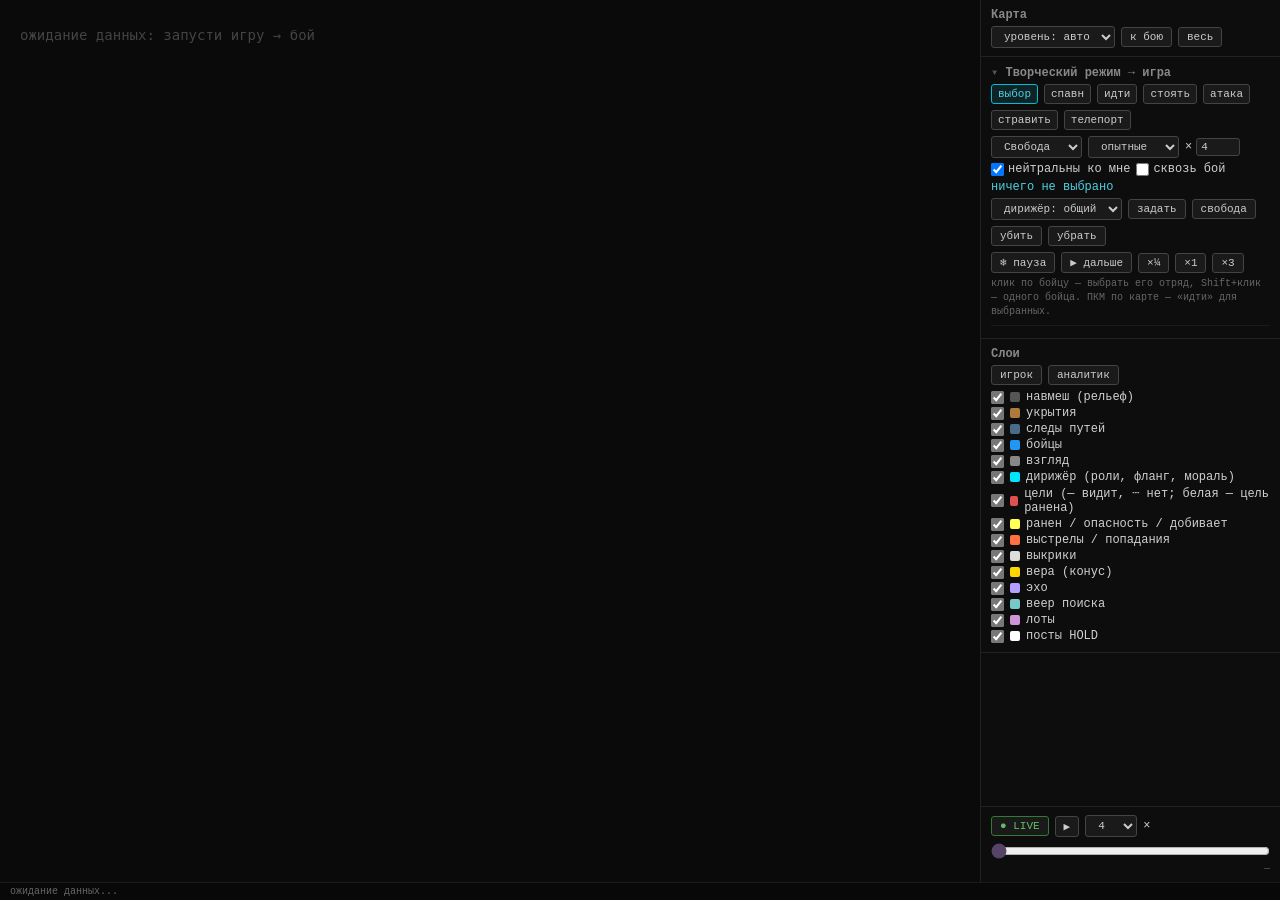
==== tools/twin/viewer.html @ fe2c517c "v0.19 WIP: director revived, creative mode, kill_wounded fix (untested in game) - varka_director v0." ====
<!DOCTYPE html>
<html lang="ru">
<head>
<meta charset="UTF-8">
<meta name="viewport" content="width=device-width, initial-scale=1">
<title>VARKA — вид сверху</title>
<style>
*{box-sizing:border-box;margin:0;padding:0}
body{background:#0a0a0a;color:#d0d0d0;font-family:'Courier New',monospace;font-size:12px;
     display:flex;flex-direction:column;height:100vh;overflow:hidden}
#top{display:flex;flex:1;overflow:hidden}
#canvas-wrap{flex:1;position:relative;background:#0a0a0a}
canvas{display:block;width:100%;height:100%;cursor:crosshair}
canvas.drag{cursor:grabbing}
#sidebar{width:300px;display:flex;flex-direction:column;border-left:1px solid #222;background:#0d0d0d}
.box{padding:8px 10px;border-bottom:1px solid #222}
.box b{color:#888;display:block;margin-bottom:4px}
.row{display:flex;gap:6px;align-items:center;flex-wrap:wrap}
#layers label{display:flex;align-items:center;gap:6px;padding:1px 0;cursor:pointer}
#layers input{accent-color:#777}
.sw{display:inline-block;width:10px;height:10px;border-radius:2px}
#eventlog{flex:1;overflow-y:auto;padding:6px 10px;font-size:11px}
.ev{padding:1px 0;border-bottom:1px solid #141414;white-space:nowrap;overflow:hidden;text-overflow:ellipsis}
button,select{padding:3px 8px;cursor:pointer;border:1px solid #444;border-radius:3px;
       background:#1a1a1a;color:#ccc;font-family:inherit;font-size:11px}
button:hover{background:#252525}
button.on{border-color:#2e7d32;color:#66BB6A}
#scrub{width:100%;accent-color:#546}
#scrub-label{color:#555;font-size:10px;text-align:right}
#statusbar{padding:3px 10px;font-size:10px;color:#666;border-top:1px solid #1a1a1a;
           background:#080808;white-space:nowrap;overflow:hidden;display:flex;gap:20px}
#hover{color:#8a8}
#sidebar{overflow-y:auto}
#eventlog{min-height:120px}
details>summary{cursor:pointer;color:#888;font-weight:bold;margin-bottom:4px;list-style:none}
details>summary::before{content:'▸ ';color:#555}
details[open]>summary::before{content:'▾ '}
#creative .tools button{min-width:0;padding:3px 6px}
#creative .tools button.on{border-color:#00bcd4;color:#4dd0e1;background:#0f2226}
#creative label{display:flex;align-items:center;gap:4px}
#creative input[type=number]{width:44px;background:#1a1a1a;color:#ccc;border:1px solid #444;border-radius:3px;
       font-family:inherit;font-size:11px;padding:2px 4px}
#sel-info{color:#4dd0e1;min-height:14px;margin:4px 0}
#hint{color:#666;font-size:10px;margin-top:4px;line-height:1.4}
#cmdlog{max-height:110px;overflow-y:auto;font-size:10px;margin-top:6px;border-top:1px solid #1a1a1a;padding-top:4px}
#cmdlog .ok{color:#66BB6A} #cmdlog .fail{color:#ef5350} #cmdlog .wait{color:#888}
</style>
</head>
<body>
<div id="top">
  <div id="canvas-wrap"><canvas id="cv"></canvas></div>
  <div id="sidebar">
    <div class="box">
      <b>Карта</b>
      <div class="row">
        <select id="level" onchange="pickLevel(this.value)"><option value="auto">уровень: авто</option></select>
        <button onclick="fitFight()">к бою</button>
        <button onclick="fitLevel()">весь</button>
      </div>
    </div>
    <div class="box" id="creative">
      <details open><summary>Творческий режим → игра</summary>
      <div class="row tools" id="tools">
        <button data-tool="select" class="on" title="клик по бойцу — выбрать отряд, Shift — одного бойца">выбор</button>
        <button data-tool="spawn"  title="клик по карте — заспавнить отряд">спавн</button>
        <button data-tool="move"   title="клик — выбранные идут туда и стоят (ПКМ — то же из любого инструмента)">идти</button>
        <button data-tool="hold"   title="клик — стоять в точке">стоять</button>
        <button data-tool="attack" title="клик по бойцу — назначить его врагом выбранным">атака</button>
        <button data-tool="hostile" title="клик по бойцу другого отряда — стравить два отряда">стравить</button>
        <button data-tool="tp"     title="клик — перенести себя (актёра) туда">телепорт</button>
      </div>
      <div class="row" style="margin-top:6px">
        <select id="sp-faction">
          <option value="freedom">Свобода</option><option value="duty">Долг</option>
          <option value="stalker">сталкеры</option><option value="bandit">бандиты</option>
          <option value="army">военные</option><option value="monolith">Монолит</option>
          <option value="csky">ЧН</option><option value="ecolog">экологи</option>
          <option value="greh">Грех</option><option value="isg">ИИГ</option>
        </select>
        <select id="sp-level"><option value="novice">новички</option><option value="advanced" selected>опытные</option><option value="veteran">ветераны</option></select>
        <label title="сколько бойцов">× <input type="number" id="sp-n" value="4" min="1" max="12"></label>
      </div>
      <div class="row" style="margin-top:4px">
        <label title="отряд нейтрален к тебе: смотришь, а не воюешь"><input type="checkbox" id="sp-ghost" checked> нейтральны ко мне</label>
        <label title="приказ перебивает бой и опасность; без галочки — бой важнее приказа"><input type="checkbox" id="ord-hard"> сквозь бой</label>
      </div>
      <div id="sel-info">ничего не выбрано</div>
      <div class="row">
        <select id="sel-preset" title="пресет дирижёра для выбранного отряда">
          <option value="default">дирижёр: общий</option><option value="shturm">ШТУРМ</option>
          <option value="greh">ГРЕХ</option><option value="off">выключен</option>
        </select>
        <button onclick="selCmd('preset')">задать</button>
        <button onclick="selCmd('free')" title="снять приказы — снова сами по себе">свобода</button>
        <button onclick="selCmd('kill')">убить</button>
        <button onclick="selCmd('remove')">убрать</button>
      </div>
      <div class="row" style="margin-top:6px">
        <button onclick="send('freeze',['1'])" title="заморозить мир (консоль: freeze_time on)">❄ пауза</button>
        <button onclick="send('freeze',['0'])">▶ дальше</button>
        <button onclick="send('time',['0.25'])">×¼</button>
        <button onclick="send('time',['1'])">×1</button>
        <button onclick="send('time',['3'])">×3</button>
      </div>
      <div id="hint"></div>
      <div id="cmdlog"></div>
      </details>
    </div>
    <div class="box" id="layers">
      <b>Слои</b>
      <div class="row" style="margin-bottom:4px">
        <button onclick="preset('player')">игрок</button>
        <button onclick="preset('analyst')">аналитик</button>
      </div>
    </div>
    <div id="eventlog"></div>
    <div class="box" style="border-top:1px solid #222;border-bottom:none">
      <div class="row" style="margin-bottom:6px">
        <button id="live-btn" class="on" onclick="goLive()">● LIVE</button>
        <button id="play-btn" onclick="togglePlay()">▶</button>
        <select id="speed"><option>1</option><option selected>4</option><option>16</option></select>×
      </div>
      <input type="range" id="scrub" min="0" max="0" value="0" step="100" oninput="onScrub(+this.value)">
      <div id="scrub-label">—</div>
    </div>
  </div>
</div>
<div id="statusbar"><span id="status">ожидание данных...</span><span id="hover"></span></div>

<script>
// ─────────────────────────────────────────────
// СЛОИ
// ─────────────────────────────────────────────
// [ключ, подпись, цвет образца, в наборе «игрок»]
const LAYERS = [
  ['relief', 'навмеш (рельеф)',    '#555',    true ],
  ['cover',  'укрытия',            '#b07a3a', false],
  ['trails', 'следы путей',        '#4a6a8a', false],
  ['npcs',   'бойцы',              '#2196F3', true ],
  ['gaze',   'взгляд',             '#888',    true ],
  ['director','дирижёр (роли, фланг, мораль)','#00e5ff', true ],
  ['targets','цели (— видит, ┄ нет; белая — цель ранена)','#e05050', false],
  ['status', 'ранен / опасность / добивает','#ff5', false],
  ['shots',  'выстрелы / попадания','#FF7043', true ],
  ['barks',  'выкрики',            '#ddd',    true ],
  ['belief', 'вера (конус)',       '#FFD700', false],
  ['echo',   'эхо',                '#b4a0ff', false],
  ['fan',    'веер поиска',        '#78c8c8', false],
  ['lots',   'лоты',               '#CE93D8', false],
  ['holds',  'посты HOLD',         '#fff',    false],
];
const on = {};
let layerSave = null;
try{ layerSave = JSON.parse(localStorage.getItem('varka_layers')); }catch(_){}
{
  const box = document.getElementById('layers');
  for(const [k,label,col,player] of LAYERS){
    on[k] = layerSave && k in layerSave ? layerSave[k] : true;
    const l = document.createElement('label');
    l.innerHTML = `<input type="checkbox" id="ly-${k}" ${on[k]?'checked':''}>`+
                  `<span class="sw" style="background:${col}"></span>${label}`;
    l.querySelector('input').onchange = e=>setLayer(k, e.target.checked);
    box.appendChild(l);
  }
}
function setLayer(k, v){
  on[k] = v;
  document.getElementById('ly-'+k).checked = v;
  try{ localStorage.setItem('varka_layers', JSON.stringify(on)); }catch(_){}
  if(k==='relief'||k==='cover') mapDirty = true;
  draw();
}
function preset(name){
  for(const [k,,,player] of LAYERS) setLayer(k, name==='analyst' ? true : player);
}

// ─────────────────────────────────────────────
// ДАННЫЕ БОЯ
// ─────────────────────────────────────────────
const allEvents = [];
let t0 = 0, tMax = 0;   // время первого и последнего события, мс
let playT = 0;          // время, которое показываем
let isLive = true, isPlaying = false;

const FACTIONS = {
  stalker:'#4CAF50', bandit:'#FF9800', military:'#8BC34A',
  monolith:'#9C27B0', freedom:'#2196F3', csky:'#00BCD4',
  dolg:'#F44336', duty:'#F44336', killer:'#EF5350', zombied:'#607D8B',
  actor:'#FF6B6B', ecolog:'#26A69A', greh:'#EF9A9A',
};
function fcolor(comm){ return FACTIONS[comm] || '#aaa'; }

function rankLetter(r){
  if(r<3500)  return 'N';
  if(r<6500)  return 'T';
  if(r<9000)  return 'E';
  if(r<12000) return 'P';
  if(r<14500) return 'V';
  if(r<17500) return 'X';
  if(r<27000) return 'M';
  return 'L';
}

// Состояние мира на момент playT. Строится проигрыванием событий по порядку;
// при движении вперёд докатываем, при перемотке назад — заново с нуля.
function freshState(){
  return { upto:0, npcs:{}, trails:{}, beliefs:{}, echos:{}, nodes:{}, lots:{}, holds:{},
           shots:[], barks:{}, evLog:[], plans:{}, roles:{}, moral:{}, flanks:{}, scouts:{} };
}
let S = freshState();

function applyEvent(s, ev){
  const t = ev.ev;

  if(t==='npc_pos'){
    s.npcs[ev.npc] = {px:ev.px,py:ev.py,pz:ev.pz,dx:ev.dx,dz:ev.dz,
                      rank:ev.rank,comm:ev.comm,active:ev.active,sq:ev.sq,_t:ev.t,
                      be:ev.be, bsee:ev.bsee, wnd:ev.wnd, dng:ev.dng, dtype:ev.dtype, kw:ev.kw};
    (s.trails[ev.npc] ||= []).push(ev.px, ev.pz);

  } else if(t==='belief_born'||t==='belief_notice'||t==='belief_update'){
    const b = s.beliefs[ev.sq] || {cone:20,reach:3,mass:1};
    b.px=ev.px; b.pz=ev.pz; b.bx=ev.bx; b.bz=ev.bz; b._t=ev.t;
    s.beliefs[ev.sq] = b;

  } else if(t==='belief_snap'){
    const b = s.beliefs[ev.sq] || {};
    b.px=ev.px; b.pz=ev.pz; b.bx=ev.bx; b.bz=ev.bz;
    b.cone=ev.cone; b.reach=ev.reach; b.mass=ev.mass; b._t=ev.t;
    s.beliefs[ev.sq] = b;

  } else if(t==='belief_fade'||t==='belief_kill'){
    delete s.beliefs[ev.sq];

  } else if(t==='echo_born'||t==='echo_snap'){
    s.echos[ev.sq] = {px:ev.px,pz:ev.pz,_t:ev.t};

  } else if(t==='echo_dead'){
    delete s.echos[ev.sq];

  } else if(t==='lot_claim'){
    s.lots[ev.npc] = {vid:ev.vid,cx:ev.cx,cz:ev.cz,_t:ev.t};

  } else if(t==='lot_release'){
    delete s.lots[ev.npc];

  } else if(t==='search_node'){
    s.nodes[ev.vid] = {px:ev.nx,pz:ev.nz,w:ev.w||0,checked:false,_t:ev.t};

  } else if(t==='node_checked'){
    if(s.nodes[ev.vid]) s.nodes[ev.vid].checked = true;

  } else if(t==='hold_enter'){
    s.holds[ev.npc] = {px:ev.hx,pz:ev.hz,mode:ev.mode,_t:ev.t};

  } else if(t==='hold_expire'||t==='search_end'){
    delete s.holds[ev.npc];

  } else if(t==='alert_hear'){
    s.shots.push({px:ev.px,pz:ev.pz,stype:ev.stype,_t:ev.t});

  } else if(t==='bark'){
    s.barks[ev.npc] = {theme:ev.theme,_t:ev.t};

  } else if(t==='dir_plan'){
    // roles = "id:роль,id:роль" — роли отряда целиком заменяют прошлые
    const old = s.plans[ev.sq];
    if(old) for(const id of Object.keys(old.roles)) delete s.roles[id];
    const roles = {};
    for(const pair of (ev.roles||'').split(',')){
      const [id, role] = pair.split(':');
      if(id && role){ roles[id] = role; s.roles[id] = role; }
    }
    s.plans[ev.sq] = {preset:ev.preset, mode:ev.mode, roles, _t:ev.t};
    for(const id of Object.keys(s.flanks)) if(!(id in roles) || roles[id]!=='flank') delete s.flanks[id];

  } else if(t==='dir_moral'){
    s.moral[ev.sq] = ev.moral;

  } else if(t==='flank_pick'){
    s.flanks[ev.npc] = {px:ev.fx, pz:ev.fz, w:ev.w, arrived:false};

  } else if(t==='flank_arrive'){
    if(s.flanks[ev.npc]) s.flanks[ev.npc].arrived = true;

  } else if(t==='scout_go'){
    s.scouts[ev.npc] = {px:ev.sx, pz:ev.sz, _t:ev.t};
  }

  if(t!=='npc_pos' && t!=='belief_snap' && t!=='echo_snap' && t!=='dir_moral'){
    s.evLog.push(ev);
    if(s.evLog.length > 80) s.evLog.shift();
  }
}

function stateAt(T){
  if(S.upto > 0 && allEvents[S.upto-1] && allEvents[S.upto-1].t > T) S = freshState();
  while(S.upto < allEvents.length && allEvents[S.upto].t <= T){
    applyEvent(S, allEvents[S.upto]);
    S.upto++;
  }
  return S;
}

// рамка боя — для кнопки «к бою» и угадывания уровня
function fightBounds(){
  let b = null;
  const add=(x,z)=>{ if(x===undefined) return;
    if(!b) b={x0:x,x1:x,z0:z,z1:z};
    b.x0=Math.min(b.x0,x); b.x1=Math.max(b.x1,x); b.z0=Math.min(b.z0,z); b.z1=Math.max(b.z1,z); };
  for(const e of allEvents){ add(e.px,e.pz); add(e.cx,e.cz); add(e.nx,e.nz); add(e.hx,e.hz); }
  return b;
}

// ─────────────────────────────────────────────
// УРОВЕНЬ: подложка из запечённого level.ai
// ─────────────────────────────────────────────
let levels = {};        // имя → meta
let levelChoice = 'auto';
let L = null;           // текущий уровень: {meta, info: ImageData, vid: ImageData}
let mapCv = null, mapDirty = true;

async function loadIndex(){
  try{
    const names = await (await fetch('levels/index.json')).json();
    const sel = document.getElementById('level');
    for(const n of names){
      levels[n] = await (await fetch(`levels/${n}.json`)).json();
      const o = document.createElement('option'); o.value=n; o.textContent=n; sel.appendChild(o);
    }
  }catch(e){ setStatus('нет levels/index.json — запеки уровень: bake_level.py'); }
}

// Уровень угадываем по самому бою: все vid меньше числа нод и все точки внутри рамки.
// trace пока не пишет имя уровня — когда начнёт, это станет не нужно.
function guessLevel(){
  let maxVid = -1;
  for(const e of allEvents) if(e.vid!==undefined && e.vid>maxVid) maxVid = e.vid;
  const b = fightBounds();
  for(const [n,m] of Object.entries(levels)){
    if(maxVid >= m.count) continue;
    if(b && (b.x0 < m.box[0]-5 || b.x1 > m.box[3]+5 || b.z0 < m.box[2]-5 || b.z1 > m.box[5]+5)) continue;
    return n;
  }
  return null;
}

async function pickLevel(choice){
  levelChoice = choice;
  const name = choice==='auto' ? guessLevel() : choice;
  if(L && L.meta.name===name) return;
  L = null; mapDirty = true;
  if(!name){ draw(); return; }
  const grab = async src=>{
    const img = new Image(); img.src = src; await img.decode();
    const c = document.createElement('canvas'); c.width=img.width; c.height=img.height;
    const x = c.getContext('2d'); x.drawImage(img,0,0);
    return x.getImageData(0,0,img.width,img.height);
  };
  const [info, vid] = await Promise.all([grab(`levels/${name}.png`), grab(`levels/${name}_vid.png`)]);
  L = {meta:levels[name], info, vid};
  if(!view) fitFight();
  draw();
}

// Красим подложку под включённые слои: серый = высота, тёплый оттенок = укрытие.
// В level.ai хранится открытость (15 = голо, 0 = закрыто), движок берёт min(высокое, низкое) —
// cover_evaluators.cpp. Укрытие = 1 − min/15.
function buildMap(){
  const {w,h} = L.meta, src = L.info.data;
  mapCv = mapCv || document.createElement('canvas');
  mapCv.width = w; mapCv.height = h;
  const mx = mapCv.getContext('2d');
  const out = mx.createImageData(w,h), d = out.data;
  for(let i=0;i<src.length;i+=4){
    if(!src[i+3] || (!on.relief && !on.cover)) continue;
    let g = on.relief ? 34 + src[i]*0.42 : 46;
    let r = g, b = g;
    if(on.cover){
      // типичная нода в поле открыта на 6–8 из 15; настоящее укрытие — 4 и ниже (~9% нод)
      const c = Math.max(0, (5.5 - Math.min(src[i+1], src[i+2])/17) / 5.5);
      r += 170*c; g += 60*c; b -= 30*c;
    }
    d[i]=r; d[i+1]=g; d[i+2]=b; d[i+3]=255;
  }
  mx.putImageData(out,0,0);
  mapDirty = false;
}

// ─────────────────────────────────────────────
// ВИД: мир (x, z) → экран. Север (+z) вверх, метры × масштаб.
// ─────────────────────────────────────────────
const cv  = document.getElementById('cv');
const ctx = cv.getContext('2d');
let view = null;  // {cx, cz, sc}: центр экрана в мире и пикселей на метр

function resize(){ cv.width = cv.offsetWidth; cv.height = cv.offsetHeight; draw(); }
window.addEventListener('resize', resize);

function w2s(x, z){ return {x: cv.width/2 + (x-view.cx)*view.sc, y: cv.height/2 - (z-view.cz)*view.sc}; }
function s2w(px, py){ return {x: view.cx + (px-cv.width/2)/view.sc, z: view.cz - (py-cv.height/2)/view.sc}; }

function fitBox(x0,x1,z0,z1){
  const pad = Math.max(x1-x0, z1-z0)*0.15 + 10;
  view = {cx:(x0+x1)/2, cz:(z0+z1)/2,
          sc: Math.min(cv.width/(x1-x0+2*pad), cv.height/(z1-z0+2*pad))};
  draw();
}
function fitFight(){
  const b = fightBounds();
  if(b) fitBox(b.x0,b.x1,b.z0,b.z1); else fitLevel();
}
function fitLevel(){
  if(L){ const m=L.meta.box; fitBox(m[0],m[3],m[2],m[5]); }
}

// Мышь: колесо — зум к курсору, перетаскивание — сдвиг, наведение — нода под курсором
let drag = null;
cv.addEventListener('wheel', e=>{
  if(!view) return;
  e.preventDefault();
  const before = s2w(e.offsetX, e.offsetY);
  view.sc *= Math.exp(-e.deltaY*0.0015);
  const after = s2w(e.offsetX, e.offsetY);
  view.cx += before.x-after.x; view.cz += before.z-after.z;
  draw();
}, {passive:false});
let downAt = null;   // где нажали: если отпустили почти там же — это клик, а не перетаскивание
cv.addEventListener('mousedown', e=>{
  if(e.button!==0) return;
  drag = {x:e.offsetX, y:e.offsetY}; downAt = {x:e.offsetX, y:e.offsetY}; cv.classList.add('drag');
});
window.addEventListener('mouseup', e=>{
  if(downAt && e.target===cv && Math.hypot(e.offsetX-downAt.x, e.offsetY-downAt.y) < 4) mapClick(e, false);
  drag = null; downAt = null; cv.classList.remove('drag');
});
cv.addEventListener('contextmenu', e=>{ e.preventDefault(); mapClick(e, true); });
cv.addEventListener('mousemove', e=>{
  if(drag && view){
    view.cx -= (e.offsetX-drag.x)/view.sc; view.cz += (e.offsetY-drag.y)/view.sc;
    drag = {x:e.offsetX, y:e.offsetY};
    draw();
  }
  showHover(e.offsetX, e.offsetY);
});

function nodeAt(x, z){
  if(!L) return null;
  const m = L.meta;
  const i = Math.round((x-m.box[0])/m.cell);
  const j = m.h-1 - Math.round((z-m.box[2])/m.cell);
  if(i<0||j<0||i>=m.w||j>=m.h) return null;
  const k = (j*m.w+i)*4, v = L.vid.data, f = L.info.data;
  const vid = (v[k]<<16 | v[k+1]<<8 | v[k+2]) - 1;
  if(vid < 0) return null;
  return {vid, y: m.box[1] + f[k]/255*(m.box[4]-m.box[1]),
          high: Math.round(f[k+1]/17), low: Math.round(f[k+2]/17)};
}

function showHover(px, py){
  const el = document.getElementById('hover');
  if(!view){ el.textContent=''; return; }
  const p = s2w(px, py), n = nodeAt(p.x, p.z);
  el.textContent = `x=${p.x.toFixed(1)} z=${p.z.toFixed(1)}  ` +
    (n ? `vid ${n.vid}  y=${n.y.toFixed(1)}  открыто: выс ${n.high}/15 низ ${n.low}/15 (0 = закрыто)` : 'нет ноды (стена / край)');
}

// ─────────────────────────────────────────────
// РИСОВАНИЕ
// ─────────────────────────────────────────────
function draw(){
  ctx.fillStyle = '#0a0a0a';
  ctx.fillRect(0,0,cv.width,cv.height);
  if(!view){
    ctx.fillStyle='#444'; ctx.font='14px monospace';
    ctx.fillText('ожидание данных: запусти игру → бой', 20, 40);
    return;
  }

  // подложка: клетка 0,7 м = пиксель картинки, растягиваем без сглаживания
  if(L && (on.relief || on.cover)){
    if(mapDirty) buildMap();
    const m = L.meta, tl = w2s(m.box[0]-m.cell/2, m.box[5]+m.cell/2);
    ctx.imageSmoothingEnabled = false;
    ctx.drawImage(mapCv, tl.x, tl.y, m.w*m.cell*view.sc, m.h*m.cell*view.sc);
  }

  const s = stateAt(playT);
  const sc = view.sc;
  const alive = npc => playT - npc._t <= 3000;  // нет npc_pos > 3 с — мёртв или ушёл из онлайна

  // ── следы путей ───────────────────────────────
  if(on.trails){
    ctx.lineWidth = 1;
    for(const [id,tr] of Object.entries(s.trails)){
      const npc = s.npcs[id];
      ctx.strokeStyle = fcolor(npc && npc.comm) + (npc && alive(npc) ? '88' : '33');
      ctx.beginPath();
      for(let i=0;i<tr.length;i+=2){
        const p = w2s(tr[i], tr[i+1]);
        i ? ctx.lineTo(p.x,p.y) : ctx.moveTo(p.x,p.y);
      }
      ctx.stroke();
    }
  }

  // ── веер поиска ───────────────────────────────
  if(on.fan){
    for(const n of Object.values(s.nodes)){
      const p = w2s(n.px, n.pz);
      ctx.beginPath(); ctx.arc(p.x, p.y, 3, 0, Math.PI*2);
      if(n.checked) ctx.fillStyle='#333';
      else{
        const w = Math.max(0,Math.min(1,n.w));
        ctx.fillStyle=`rgb(${40+215*w|0},${120+80*w|0},${200-200*w|0})`;
      }
      ctx.fill();
    }
  }

  // ── эхо ───────────────────────────────────────
  if(on.echo){
    for(const [sq,e] of Object.entries(s.echos)){
      const p = w2s(e.px, e.pz);
      ctx.beginPath(); ctx.arc(p.x, p.y, 18, 0, Math.PI*2);
      ctx.strokeStyle='rgba(180,160,255,0.35)'; ctx.lineWidth=2; ctx.stroke();
      ctx.fillStyle='rgba(180,160,255,0.6)'; ctx.font='9px monospace';
      ctx.fillText('эхо sq'+sq, p.x+12, p.y-10);
    }
  }

  // ── вера: конус «куда враг делся» ─────────────
  if(on.belief){
    for(const [sq,b] of Object.entries(s.beliefs)){
      const p = w2s(b.px, b.pz);
      const mass = Math.max(0, Math.min(1, b.mass||0));
      const half = ((b.cone||45)/2) * Math.PI/180;
      const ang  = Math.atan2(-(b.bz||0), b.bx||1);   // минус: на экране z вверх
      ctx.beginPath(); ctx.moveTo(p.x, p.y);
      ctx.arc(p.x, p.y, Math.max(6,(b.reach||10)*sc), ang-half, ang+half);
      ctx.closePath();
      ctx.fillStyle   = `rgba(255,200,0,${0.08+mass*0.35})`; ctx.fill();
      ctx.strokeStyle = `rgba(255,200,0,${0.25+mass*0.6})`; ctx.lineWidth=1; ctx.stroke();
      ctx.beginPath(); ctx.arc(p.x, p.y, 5, 0, Math.PI*2); ctx.fillStyle='#FFD700'; ctx.fill();
      ctx.fillStyle='rgba(255,200,0,0.9)'; ctx.font='bold 10px monospace';
      ctx.fillText(`sq${sq} m=${mass.toFixed(2)} ${(b.cone||0).toFixed(0)}°`, p.x+8, p.y-6);
    }
  }

  // ── выстрелы и попадания: вспышка 2 с ─────────
  if(on.shots){
    for(const sh of s.shots){
      const age = playT - sh._t;
      if(age < 0 || age > 2000 || sh.px===undefined) continue;
      const p = w2s(sh.px, sh.pz), k = 1 - age/2000;
      ctx.beginPath(); ctx.arc(p.x, p.y, 4 + 14*(1-k), 0, Math.PI*2);
      ctx.strokeStyle=`rgba(255,112,67,${k})`; ctx.lineWidth=2; ctx.stroke();
    }
  }

  // ── лоты: кто какую ноду занял ────────────────
  if(on.lots){
    ctx.setLineDash([3,4]);
    for(const [id,lot] of Object.entries(s.lots)){
      const npc = s.npcs[id];
      if(!npc || !alive(npc)) continue;
      const a = w2s(npc.px, npc.pz), c = w2s(lot.cx, lot.cz), col = fcolor(npc.comm);
      ctx.beginPath(); ctx.moveTo(a.x,a.y); ctx.lineTo(c.x,c.y);
      ctx.strokeStyle=col+'aa'; ctx.lineWidth=1; ctx.stroke();
      ctx.fillStyle=col; ctx.beginPath();
      ctx.moveTo(c.x,c.y-4); ctx.lineTo(c.x+4,c.y); ctx.lineTo(c.x,c.y+4); ctx.lineTo(c.x-4,c.y);
      ctx.closePath(); ctx.fill();
    }
    ctx.setLineDash([]);
  }

  // ── посты HOLD ────────────────────────────────
  if(on.holds){
    for(const h of Object.values(s.holds)){
      const p = w2s(h.px, h.pz);
      ctx.strokeStyle='#fff'; ctx.lineWidth=1.5; ctx.strokeRect(p.x-5, p.y-5, 10, 10);
      ctx.fillStyle='#ccc'; ctx.font='9px monospace'; ctx.fillText('HOLD '+(h.mode||''), p.x+7, p.y+3);
    }
  }

  // ── цели: линия к best_enemy. Сплошная — видит сейчас, пунктир — цель по памяти ──
  if(on.targets){
    for(const npc of Object.values(s.npcs)){
      if(!alive(npc) || npc.be===undefined || npc.be<0) continue;
      const t = s.npcs[npc.be];
      if(!t || !alive(t)) continue;   // актёр и не трассируемые цели не рисуются
      const a = w2s(npc.px,npc.pz), b = w2s(t.px,t.pz);
      ctx.setLineDash(npc.bsee ? [] : [4,4]);
      ctx.strokeStyle = t.wnd ? 'rgba(255,255,255,0.9)' : fcolor(npc.comm)+'aa';  // цель-раненый — белым (Долг и так красный)
      ctx.lineWidth = 1.5;
      ctx.beginPath(); ctx.moveTo(a.x,a.y); ctx.lineTo(b.x,b.y); ctx.stroke();
      const ang = Math.atan2(b.y-a.y, b.x-a.x);   // стрелка у цели
      ctx.setLineDash([]); ctx.beginPath();
      ctx.moveTo(b.x-Math.cos(ang)*8, b.y-Math.sin(ang)*8);
      ctx.lineTo(b.x-Math.cos(ang-0.4)*16, b.y-Math.sin(ang-0.4)*16);
      ctx.moveTo(b.x-Math.cos(ang)*8, b.y-Math.sin(ang)*8);
      ctx.lineTo(b.x-Math.cos(ang+0.4)*16, b.y-Math.sin(ang+0.4)*16);
      ctx.stroke();
    }
    ctx.setLineDash([]);
  }

  // ── дирижёр: точка фланга, путь скаута, подпись отряда ──
  if(on.director){
    for(const [id,f] of Object.entries(s.flanks)){
      const npc = s.npcs[id]; if(!npc || !alive(npc)) continue;
      const a = w2s(npc.px,npc.pz), c = w2s(f.px,f.pz);
      ctx.setLineDash([6,4]); ctx.strokeStyle='#00e5ff'; ctx.lineWidth=1.5;
      ctx.beginPath(); ctx.moveTo(a.x,a.y); ctx.lineTo(c.x,c.y); ctx.stroke(); ctx.setLineDash([]);
      ctx.beginPath(); ctx.moveTo(c.x,c.y-7); ctx.lineTo(c.x+7,c.y); ctx.lineTo(c.x,c.y+7); ctx.lineTo(c.x-7,c.y); ctx.closePath();
      ctx.strokeStyle='#00e5ff'; ctx.lineWidth=2; ctx.stroke();
      if(f.arrived){ ctx.fillStyle='#00e5ff'; ctx.fill(); }
    }
    for(const [id,sc] of Object.entries(s.scouts)){
      const npc = s.npcs[id]; if(!npc || !alive(npc) || s.roles[id]!=='scout') continue;
      const a = w2s(npc.px,npc.pz), c = w2s(sc.px,sc.pz);
      ctx.setLineDash([2,4]); ctx.strokeStyle='#b4a0ff'; ctx.lineWidth=1.5;
      ctx.beginPath(); ctx.moveTo(a.x,a.y); ctx.lineTo(c.x,c.y); ctx.stroke(); ctx.setLineDash([]);
    }
    // подпись отряда над его центром: пресет · режим · мораль
    const groups = {};
    for(const [id,npc] of Object.entries(s.npcs)){
      if(!alive(npc) || !s.plans[npc.sq]) continue;
      const g = groups[npc.sq] ||= {x:0, z:0, n:0, zmax:-1e9};
      g.x += npc.px; g.z += npc.pz; g.n++; g.zmax = Math.max(g.zmax, npc.pz);
    }
    for(const [sq,g] of Object.entries(groups)){
      const pl = s.plans[sq], m = s.moral[sq];
      const p = w2s(g.x/g.n, g.zmax);
      const txt = `${pl.preset} · ${pl.mode}` + (m!=null ? ` · мораль ${m.toFixed(2)}` : '');
      ctx.font='bold 11px monospace';
      const w = ctx.measureText(txt).width;
      ctx.fillStyle='rgba(0,0,0,0.65)'; ctx.fillRect(p.x-w/2-4, p.y-34, w+8, 15);
      ctx.fillStyle='#00e5ff'; ctx.fillText(txt, p.x-w/2, p.y-23);
    }
  }

  drawCreative(s, alive);

  // ── бойцы и взгляд ────────────────────────────
  for(const [id,npc] of Object.entries(s.npcs)){
    if(!alive(npc)) continue;
    const p = w2s(npc.px, npc.pz), col = fcolor(npc.comm), r = npc.active ? 7 : 5;
    if(on.gaze){
      const ang = Math.atan2(-(npc.dz||0), npc.dx||1);
      ctx.beginPath(); ctx.moveTo(p.x, p.y);
      ctx.lineTo(p.x+Math.cos(ang)*16, p.y+Math.sin(ang)*16);
      ctx.strokeStyle=col; ctx.lineWidth=2; ctx.stroke();
    }
    if(on.npcs){
      ctx.beginPath(); ctx.arc(p.x, p.y, r, 0, Math.PI*2);
      ctx.fillStyle=col; ctx.fill();
      ctx.strokeStyle = npc.active ? '#fff' : '#222'; ctx.lineWidth = npc.active ? 2 : 1; ctx.stroke();
      ctx.fillStyle='#bbb'; ctx.font='10px monospace';
      ctx.fillText(`${id}(${rankLetter(npc.rank||0)})`, p.x+r+2, p.y-r);
    }
    if(on.status){
      if(npc.wnd){   // ранен: белый крест на бойце
        ctx.strokeStyle='#fff'; ctx.lineWidth=2.5; ctx.beginPath();
        ctx.moveTo(p.x-r-3,p.y-r-3); ctx.lineTo(p.x+r+3,p.y+r+3);
        ctx.moveTo(p.x+r+3,p.y-r-3); ctx.lineTo(p.x-r-3,p.y+r+3); ctx.stroke();
      }
      const tags = [];
      if(npc.dng) tags.push('! '+(npc.dtype||'danger'));
      if(npc.kw)  tags.push('добивает');
      if(tags.length){
        ctx.fillStyle = npc.kw ? '#ff8a80' : '#ffee58'; ctx.font='bold 10px monospace';
        ctx.fillText(tags.join(' · '), p.x+r+2, p.y-r-11);
      }
    }
    const role = s.roles[id];
    if(on.director && role && role!=='hold'){   // hold — норма, подписываем только особые роли
      ctx.fillStyle = role==='flank' ? '#00e5ff' : '#b4a0ff'; ctx.font='bold 10px monospace';
      ctx.fillText(role==='flank' ? 'ФЛАНГ' : role==='scout' ? 'РАЗВЕДКА' : role.toUpperCase(), p.x-r-2, p.y+r+22);
    }
    const bk = s.barks[id];
    if(on.barks && bk && playT-bk._t < 2500){
      ctx.fillStyle='#fff'; ctx.font='bold 11px monospace';
      ctx.fillText('«'+bk.theme+'»', p.x+r+2, p.y+r+11);
    }
  }
}

// ─────────────────────────────────────────────
// ЖУРНАЛ СОБЫТИЙ
// ─────────────────────────────────────────────
const EV_COLORS = {
  belief_born:'#FFD700', belief_notice:'#FFEB3B', belief_update:'#FFC107',
  belief_fade:'#666',    belief_kill:'#FF7043',
  echo_born:'#CE93D8',   echo_dead:'#444',
  search_start:'#4CAF50',search_node:'#81C784',  node_checked:'#388E3C',
  hold_enter:'#66BB6A',  hold_expire:'#4CAF50',  search_end:'#4CAF50',
  freeze_enter:'#90CAF9',freeze_exit:'#42A5F5',
  lot_claim:'#CE93D8',   lot_release:'#7B1FA2',
  alert_hear:'#FF7043',  alert_corpse:'#FF5722',
  watch_lost:'#F44336',  trace_start:'#555',  bark:'#ddd',  kw_fire:'#ff5252',
  cmd_ok:'#66BB6A', cmd_fail:'#ef5350', spawned:'#4dd0e1', order_start:'#4dd0e1', order_arrive:'#26c6da', order_end:'#557',
  dir_plan:'#00e5ff',    flank_pick:'#00e5ff',  flank_arrive:'#00bcd4', flank_none:'#557',  scout_go:'#b4a0ff',
};

function fmtEv(e){
  const col  = EV_COLORS[e.ev] || '#666';
  const ts   = e.t!=null ? (e.t/1000).toFixed(1)+'s' : '';
  const nstr = e.npc ? `<span style="color:#555">n${e.npc}</span> ` : '';
  const sqstr= e.sq  ? `<span style="color:#445">sq${e.sq}</span> ` : '';
  let d='';
  if(e.ev==='search_node'||e.ev==='hold_enter') d=` vid=${e.vid} w=${(e.w||0).toFixed(2)}${e.mode?' '+e.mode:''}`;
  else if(e.ev==='node_checked'||e.ev==='lot_claim') d=` vid=${e.vid}`;
  else if(e.ev==='belief_kill')  d=` reason=${e.reason||'?'}`;
  else if(e.ev==='alert_hear')   d=` ${e.stype||''} who=${e.who||0}`;
  else if(e.ev==='alert_corpse') d=` corpse=${e.cid}`;
  else if(e.ev==='watch_lost')   d=` bel=${e.bel} echo=${e.echo}`;
  else if(e.ev==='search_start') d=` rank=${rankLetter(e.rank||0)}`;
  else if(e.ev==='bark')         d=` «${e.theme}»`;
  else if(e.ev==='kw_fire')      d=` → n${e.victim} с ${(e.d||0).toFixed(1)} м`;
  else if(e.ev==='dir_plan')     d=` ${e.preset}/${e.mode} ${e.roles||''}`;
  else if(e.ev==='cmd_ok'||e.ev==='cmd_fail') d=` #${e.seq} ${e.cmd} ${e.info||''}`;
  else if(e.ev==='spawned')      d=` sq${e.sq} ${e.section} ×${e.n}`;
  else if(e.ev==='flank_pick')   d=` vid=${e.vid} sep=${(e.w||0).toFixed(2)}`;
  return `<div class="ev"><span style="color:#333">${ts} </span>${nstr}${sqstr}`+
         `<span style="color:${col}">${e.ev}</span><span style="color:#555">${d}</span></div>`;
}

// ─────────────────────────────────────────────
// ВРЕМЯ: live, повтор, перемотка
// ─────────────────────────────────────────────
function setStatus(t){ document.getElementById('status').textContent = t; }

function refresh(){
  const scrub = document.getElementById('scrub');
  scrub.min = t0; scrub.max = tMax; scrub.value = playT;
  document.getElementById('scrub-label').textContent =
    `${(playT/1000).toFixed(1)} / ${(tMax/1000).toFixed(1)} с`;
  draw();
  const el = document.getElementById('eventlog');
  el.innerHTML = S.evLog.map(fmtEv).join('');
  el.scrollTop = el.scrollHeight;
  const alive = Object.values(S.npcs).filter(n=>playT-n._t<=3000).length;
  setStatus(`${L ? L.meta.name : 'уровень ?'} | событий ${S.upto}/${allEvents.length} | ` +
            `бойцов ${alive} | вер ${Object.keys(S.beliefs).length}`);
}

function setButtons(){
  document.getElementById('live-btn').className = isLive ? 'on' : '';
  document.getElementById('play-btn').textContent = isPlaying ? '❚❚' : '▶';
}
function goLive(){ isLive = true; isPlaying = false; playT = tMax; setButtons(); refresh(); }
function onScrub(v){ isLive = false; playT = v; setButtons(); refresh(); }
function togglePlay(){
  isLive = false;
  if(!isPlaying && playT >= tMax) playT = t0;  // с конца — повтор с начала
  isPlaying = !isPlaying; setButtons();
}

let lastFrame = performance.now();
function tick(now){
  const dt = now - lastFrame; lastFrame = now;
  if(isPlaying){
    playT = Math.min(tMax, playT + dt * +document.getElementById('speed').value);
    if(playT >= tMax){ isPlaying = false; setButtons(); }
    refresh();
  }
  requestAnimationFrame(tick);
}

// ─────────────────────────────────────────────
// МОСТ: опрос trace из игры
// ─────────────────────────────────────────────
let lastLen = 0;

async function poll(){
  try{
    const r = await fetch('/log?t='+Date.now());
    if(r.ok && r.status!==204){
      const text = await r.text();
      if(text.length !== lastLen){
        const restarted = text.length < lastLen;  // файл перезаписан — новая игра
        lastLen = text.length;
        allEvents.length = 0;
        for(const line of text.split('\n')){
          const l = line.trim(); if(!l) continue;
          try{ const e = JSON.parse(l); if(e.t!=null) allEvents.push(e); }catch(_){}
        }
        t0 = allEvents.length ? allEvents[0].t : 0;
        tMax = allEvents.length ? allEvents[allEvents.length-1].t : 0;
        S = freshState();
        if(restarted || !L) await pickLevel(levelChoice);
        if(!view) fitFight();
        if(isLive) playT = tMax;
        refresh();
        autoSelectSpawned(); updateSelInfo(); if(sent.length) renderCmdLog();
      }
    }
  }catch(e){ setStatus('ошибка: '+e.message+' — сервер запущен?'); }
  setTimeout(poll, 500);
}

// ─────────────────────────────────────────────
// ТВОРЧЕСКИЙ РЕЖИМ: команды в игру (server.py → varka_cmd.txt → varka_cmd.script)
// ─────────────────────────────────────────────
let tool = 'select';
let sel = null;              // {kind:'sq'|'npc', id}
const sent = [];             // [{seq, cmd, args, at}] — наши команды, ответ ищем в trace
const marks = {};            // цель → {x, z, kind, hard}: куда приказали (рисуем флажок)
let lastOkSeen = 0;          // сколько cmd_ok/cmd_fail уже обработали (для автовыбора после спавна)

const HINTS = {
  select:  'клик по бойцу — выбрать его отряд, Shift+клик — одного бойца. ПКМ по карте — «идти» для выбранных.',
  spawn:   'клик по карте — отряд появится там и будет стоять (на бой реагирует как обычно).',
  move:    'клик — выбранные идут туда и встают. «Сквозь бой» — не отвлекаются на врага по дороге.',
  hold:    'клик — встать в точке и держать её.',
  attack:  'клик по бойцу — выбранные получают его во враги.',
  hostile: 'клик по бойцу другого отряда — два отряда становятся врагами друг другу.',
  tp:      'клик — перенести тебя (актёра) в точку. Удобно подойти посмотреть.',
};
function setTool(t){
  tool = t;
  for(const b of document.querySelectorAll('#tools button')) b.classList.toggle('on', b.dataset.tool===t);
  document.getElementById('hint').textContent = HINTS[t] || '';
}
for(const b of document.querySelectorAll('#tools button')) b.onclick = ()=>setTool(b.dataset.tool);
setTool('select');

async function send(cmd, args){
  try{
    const r = await fetch('/cmd', {method:'POST', body: JSON.stringify({cmd, args})});
    const j = await r.json();
    if(j.seq){ sent.push({seq:j.seq, cmd, args, at:Date.now()}); renderCmdLog(); }
    else setStatus('сервер не принял команду: '+(j.error||r.status));
    return j.seq;
  }catch(e){ setStatus('нет связи с сервером: '+e.message); }
}

function selTarget(){ return sel ? `${sel.kind}:${sel.id}` : null; }
function selCmd(cmd){
  const t = selTarget();
  if(!t){ setStatus('сначала выбери отряд или бойца'); return; }
  if(cmd==='preset'){
    if(sel.kind!=='sq'){ setStatus('пресет задаётся отряду, не бойцу'); return; }
    send('preset', [t, document.getElementById('sel-preset').value]);
  } else {
    send(cmd, [t]);
    if(cmd==='free') delete marks[t];
    if(cmd==='remove'||cmd==='kill'){ delete marks[t]; sel = null; updateSelInfo(); }
  }
}

// ответ игры: последний cmd_ok/cmd_fail с этим seq (после отправки)
function replyFor(c){
  for(let i=allEvents.length-1;i>=0;i--){
    const e = allEvents[i];
    if((e.ev==='cmd_ok'||e.ev==='cmd_fail') && e.seq===c.seq) return e;
  }
  return null;
}
function renderCmdLog(){
  const el = document.getElementById('cmdlog');
  el.innerHTML = sent.slice(-12).reverse().map(c=>{
    const r = replyFor(c);
    const cls = !r ? 'wait' : r.ev==='cmd_ok' ? 'ok' : 'fail';
    const st  = !r ? ((Date.now()-c.at > 5000) ? 'нет ответа — игра запущена? varka_cmd загружен?' : 'ждём игру…') : (r.info||'');
    return `<div class="${cls}">#${c.seq} ${c.cmd} ${c.args.join(' ')} — ${st}</div>`;
  }).join('');
}

// после спавна сразу выбираем новый отряд — можно тут же отдавать приказы
function autoSelectSpawned(){
  const replies = allEvents.filter(e=>e.ev==='cmd_ok' && e.cmd==='spawn');
  if(replies.length <= lastOkSeen){ lastOkSeen = replies.length; return; }
  const last = replies[replies.length-1];
  lastOkSeen = replies.length;
  const m = /^sq:(\d+)$/.exec(last.info||'');
  if(m && sent.some(c=>c.seq===last.seq)){ sel = {kind:'sq', id:+m[1]}; updateSelInfo(); }
}

function npcAtScreen(px, py){
  let best = null, bd = 14;
  for(const [id,npc] of Object.entries(S.npcs)){
    if(playT - npc._t > 3000) continue;
    const p = w2s(npc.px, npc.pz), d = Math.hypot(p.x-px, p.y-py);
    if(d < bd){ bd = d; best = {id:+id, npc}; }
  }
  return best;
}

function updateSelInfo(){
  const el = document.getElementById('sel-info');
  if(!sel){ el.textContent = 'ничего не выбрано'; return; }
  const members = Object.entries(S.npcs).filter(([id,n])=> playT-n._t<=3000 && (sel.kind==='sq' ? n.sq===sel.id : +id===sel.id));
  const comm = members[0] ? members[0][1].comm : '?';
  el.textContent = sel.kind==='sq' ? `отряд sq:${sel.id} · ${comm} · бойцов ${members.length}` : `боец npc:${sel.id} · ${comm}`;
}

function mapClick(e, right){
  if(!view) return;
  const w = s2w(e.offsetX, e.offsetY), node = nodeAt(w.x, w.z), hit = npcAtScreen(e.offsetX, e.offsetY);
  const t = right ? 'move' : tool;
  const hard = document.getElementById('ord-hard').checked ? '1' : '0';

  if(t==='select'){
    sel = hit ? (e.shiftKey ? {kind:'npc', id:hit.id} : {kind:'sq', id:hit.npc.sq}) : null;
    updateSelInfo(); draw(); return;
  }
  if(t==='attack' || t==='hostile'){
    if(!sel){ setStatus('сначала выбери, кто атакует'); return; }
    if(!hit){ setStatus('кликни по бойцу'); return; }
    if(t==='attack') send('attack', [selTarget(), String(hit.id)]);
    else send('hostile', [selTarget(), `sq:${hit.npc.sq}`]);
    return;
  }
  if(!node){ setStatus('там нет ноды навмеша — туда нельзя'); return; }
  if(t==='spawn'){
    const f = document.getElementById('sp-faction').value, lv = document.getElementById('sp-level').value;
    send('spawn', [`${f}_sim_squad_${lv}`, String(node.vid), document.getElementById('sp-n').value,
                   document.getElementById('sp-ghost').checked ? '1' : '0']);
    return;
  }
  if(t==='tp'){ send('tp', [String(node.vid)]); return; }
  if(t==='move' || t==='hold'){
    const target = selTarget();
    if(!target){ setStatus('сначала выбери отряд или бойца'); return; }
    send('order', [target, t, String(node.vid), hard]);
    marks[target] = {x:w.x, z:w.z, kind:t, hard:hard==='1'};
    draw();
  }
}

function drawCreative(s, alive){
  // выбранные — бирюзовое кольцо
  if(sel){
    for(const [id,npc] of Object.entries(s.npcs)){
      if(!alive(npc)) continue;
      if(sel.kind==='sq' ? npc.sq!==sel.id : +id!==sel.id) continue;
      const p = w2s(npc.px, npc.pz);
      ctx.beginPath(); ctx.arc(p.x, p.y, 12, 0, Math.PI*2);
      ctx.strokeStyle='#4dd0e1'; ctx.lineWidth=2; ctx.stroke();
    }
  }
  // флажки приказов: куда отправили (жёсткий — красный)
  for(const [target,m] of Object.entries(marks)){
    const p = w2s(m.x, m.z), col = m.hard ? '#ff5252' : '#4dd0e1';
    ctx.strokeStyle=col; ctx.fillStyle=col; ctx.lineWidth=2;
    ctx.beginPath(); ctx.moveTo(p.x, p.y); ctx.lineTo(p.x, p.y-18); ctx.stroke();
    ctx.beginPath(); ctx.moveTo(p.x, p.y-18); ctx.lineTo(p.x+11, p.y-14); ctx.lineTo(p.x, p.y-10); ctx.closePath(); ctx.fill();
    ctx.font='9px monospace'; ctx.fillText(`${target} ${m.kind==='move'?'идти':'стоять'}${m.hard?' !':''}`, p.x+13, p.y-12);
  }
}

setInterval(()=>{ if(sent.length) renderCmdLog(); }, 1000);

resize();
loadIndex().then(()=>{ poll(); requestAnimationFrame(tick); });
</script>
</body>
</html>
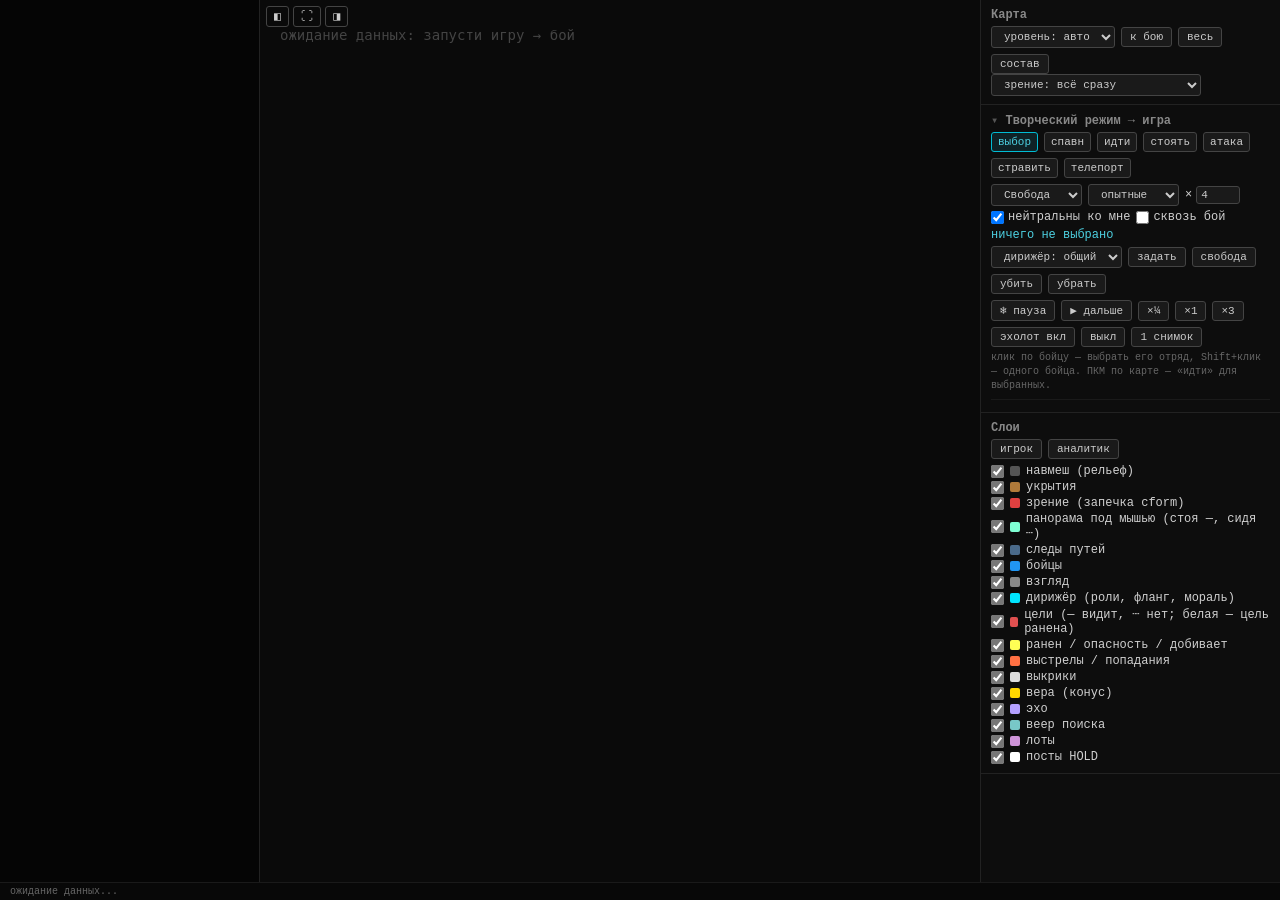
==== commit 20f65504: "v0.22 WIP: director v0.7, combat plays, morale v0.2, spatial vision, matches (crash hunt in progress" ====
--- a/tools/twin/viewer.html
+++ b/tools/twin/viewer.html
@@ -44,11 +44,41 @@
 #hint{color:#666;font-size:10px;margin-top:4px;line-height:1.4}
 #cmdlog{max-height:110px;overflow-y:auto;font-size:10px;margin-top:6px;border-top:1px solid #1a1a1a;padding-top:4px}
 #cmdlog .ok{color:#66BB6A} #cmdlog .fail{color:#ef5350} #cmdlog .wait{color:#888}
+#roster{width:260px;background:#050505;border-right:1px solid #222;overflow-y:auto;font-size:11px;padding:6px 0}
+#roster.hidden{display:none}
+#sidebar.hidden{display:none}
+#panes{position:absolute;top:6px;left:6px;display:flex;gap:4px;z-index:2}
+#panes button{padding:2px 7px;background:rgba(10,10,10,0.8);font-size:12px}
+#roster .legend{color:#555;font-size:10px;padding:0 8px 6px;border-bottom:1px solid #161616;line-height:1.5}
+#roster .sq{padding:5px 8px 3px;border-top:1px solid #181818;cursor:pointer}
+#roster .sq:hover,#roster .m:hover{background:#111}
+#roster .sq.sel{background:#0c1d20}
+#roster .hd{display:flex;gap:6px;align-items:center;white-space:nowrap}
+#roster .stripe{width:4px;height:12px;border-radius:1px}
+#roster .mbar{position:relative;height:6px;background:#1b1b1b;border-radius:2px;margin:3px 0 2px}
+#roster .mbar i{position:absolute;left:0;top:0;bottom:0;border-radius:2px}
+#roster .mbar b{position:absolute;top:-2px;bottom:-2px;width:2px;background:#fff8}
+#roster .axes{display:flex;gap:4px;color:#666;font-size:9px}
+#roster .axes span{display:flex;align-items:center;gap:2px}
+#roster .axes em{display:inline-block;width:14px;height:4px;background:#1b1b1b;position:relative}
+#roster .axes em i{position:absolute;left:0;top:0;bottom:0;background:#6a9}
+#roster .m{display:flex;gap:5px;padding:1px 8px 1px 18px;cursor:pointer;white-space:nowrap;color:#aaa}
+#roster .m.dead{color:#444;text-decoration:line-through}
+#roster .m.sel{background:#0c1d20}
+#roster .role{color:#00e5ff}
+#roster .fl{color:#ffee58}
 </style>
 </head>
 <body>
 <div id="top">
-  <div id="canvas-wrap"><canvas id="cv"></canvas></div>
+  <div id="roster"></div>
+  <div id="canvas-wrap"><canvas id="cv"></canvas>
+    <div id="panes">
+      <button onclick="toggleRoster()" title="панель состава слева">◧</button>
+      <button onclick="toggleField()" title="только поле боя (клавиша F)">⛶</button>
+      <button onclick="toggleSidebar()" title="панель справа">◨</button>
+    </div>
+  </div>
   <div id="sidebar">
     <div class="box">
       <b>Карта</b>
@@ -56,6 +86,15 @@
         <select id="level" onchange="pickLevel(this.value)"><option value="auto">уровень: авто</option></select>
         <button onclick="fitFight()">к бою</button>
         <button onclick="fitLevel()">весь</button>
+        <button onclick="toggleRoster()" title="панель слева: отряды и каждый боец">состав</button>
+      </div>
+      <div class="row">
+        <select id="vmode" onchange="mapDirty=true; draw()" title="как красить слой «зрение»">
+          <option value="mix">зрение: всё сразу</option>
+          <option value="enc">замкнутость (стены рядом)</option>
+          <option value="deep">глубина обзора</option>
+          <option value="half">полукрытие (сел — спрятан)</option>
+        </select>
       </div>
     </div>
     <div class="box" id="creative">
@@ -88,7 +127,7 @@
       <div class="row">
         <select id="sel-preset" title="пресет дирижёра для выбранного отряда">
           <option value="default">дирижёр: общий</option><option value="shturm">ШТУРМ</option>
-          <option value="greh">ГРЕХ</option><option value="off">выключен</option>
+          <option value="greh">ГРЕХ</option><option value="front">ФРОНТ</option><option value="bound">ПЕРЕКАТЫ</option><option value="off">выключен</option>
         </select>
         <button onclick="selCmd('preset')">задать</button>
         <button onclick="selCmd('free')" title="снять приказы — снова сами по себе">свобода</button>
@@ -101,6 +140,11 @@
         <button onclick="send('time',['0.25'])">×¼</button>
         <button onclick="send('time',['1'])">×1</button>
         <button onclick="send('time',['3'])">×3</button>
+      </div>
+      <div class="row" style="margin-top:6px" title="сфера лучей вокруг тебя в игре — сверка запечки зрения (в игре — Scroll Lock)">
+        <button onclick="send('probe',['on'])" title="снимок каждые 1,5 с, пока идёшь">эхолот вкл</button>
+        <button onclick="send('probe',['off'])">выкл</button>
+        <button onclick="send('probe',['once'])" title="один снимок здесь и сейчас, даже если стоишь">1 снимок</button>
       </div>
       <div id="hint"></div>
       <div id="cmdlog"></div>
@@ -135,6 +179,8 @@
 const LAYERS = [
   ['relief', 'навмеш (рельеф)',    '#555',    true ],
   ['cover',  'укрытия',            '#b07a3a', false],
+  ['vision', 'зрение (запечка cform)','#e04040', false],
+  ['pano',   'панорама под мышью (стоя ─, сидя ┄)','#7fffd4', false],
   ['trails', 'следы путей',        '#4a6a8a', false],
   ['npcs',   'бойцы',              '#2196F3', true ],
   ['gaze',   'взгляд',             '#888',    true ],
@@ -167,7 +213,8 @@
   on[k] = v;
   document.getElementById('ly-'+k).checked = v;
   try{ localStorage.setItem('varka_layers', JSON.stringify(on)); }catch(_){}
-  if(k==='relief'||k==='cover') mapDirty = true;
+  if(k==='relief'||k==='cover'||k==='vision') mapDirty = true;
+  if(k==='pano' && v) loadPano();
   draw();
 }
 function preset(name){
@@ -205,7 +252,7 @@
 // при движении вперёд докатываем, при перемотке назад — заново с нуля.
 function freshState(){
   return { upto:0, npcs:{}, trails:{}, beliefs:{}, echos:{}, nodes:{}, lots:{}, holds:{},
-           shots:[], barks:{}, evLog:[], plans:{}, roles:{}, moral:{}, flanks:{}, scouts:{} };
+           shots:[], barks:{}, evLog:[], plans:{}, roles:{}, moral:{}, flanks:{}, scouts:{}, posts:{}, rspots:{}, probe:null, probeN:0, holdouts:{}, match:null, plays:{}, intel:{} };
 }
 let S = freshState();
 
@@ -215,7 +262,8 @@
   if(t==='npc_pos'){
     s.npcs[ev.npc] = {px:ev.px,py:ev.py,pz:ev.pz,dx:ev.dx,dz:ev.dz,
                       rank:ev.rank,comm:ev.comm,active:ev.active,sq:ev.sq,_t:ev.t,
-                      be:ev.be, bsee:ev.bsee, wnd:ev.wnd, dng:ev.dng, dtype:ev.dtype, kw:ev.kw};
+                      be:ev.be, bsee:ev.bsee, wnd:ev.wnd, dng:ev.dng, dtype:ev.dtype, kw:ev.kw,
+                      aid:ev.aid, aid2:ev.aid2, hp:ev.hp, wpn:ev.wpn, wk:ev.wk};
     (s.trails[ev.npc] ||= []).push(ev.px, ev.pz);
 
   } else if(t==='belief_born'||t==='belief_notice'||t==='belief_update'){
@@ -275,7 +323,66 @@
     for(const id of Object.keys(s.flanks)) if(!(id in roles) || roles[id]!=='flank') delete s.flanks[id];
 
   } else if(t==='dir_moral'){
-    s.moral[ev.sq] = ev.moral;
+    // v0.5: мораль с осями (старые trace несут только moral)
+    s.moral[ev.sq] = {v:ev.moral, target:ev.target, imp:ev.imp, st:ev.st, res:ev.res,
+                      coh:ev.coh, inf:ev.inf, cap:ev.cap, fog:ev.fog, near:ev.near, wall:ev.wall, heavy:ev.heavy};
+
+  } else if(t==='holdout_start'){
+    const slots = {};
+    for(const part of String(ev.slots||'').split(';')){
+      const [id,x,z] = part.split(':'); if(id) slots[id] = {px:+x, pz:+z};
+    }
+    s.holdouts[ev.sq] = {ax:ev.ax, az:ev.az, enc:ev.enc, slots, _t:ev.t};
+
+  } else if(t==='match_start' || t==='match_clear'){
+    // новый бой — метки прошлого (засели, перегруппировка, роли, флангеры) больше не про него
+    for(const k of ['holdouts','posts','rspots','flanks','scouts','roles','plans','lots','holds','nodes','beliefs','echos','plays']) s[k] = {};
+    if(t==='match_clear') return;
+    s.match = {id:ev.id, zx:ev.zx, zz:ev.zz, zr:ev.zr, limit:ev.limit, t0:ev.t,
+               a:String(ev.a).split(',').map(Number), b:String(ev.b).split(',').map(Number), end:null};
+
+  } else if(t==='match_end'){
+    if(s.match && s.match.id===ev.id) s.match.end = ev;
+
+  } else if(t==='intel'){
+    // что отряд узнал о стволе врага (varka_intel): общее — видно всем, личное — только узнавшему
+    (s.intel[ev.sq] ||= {})[ev.enemy] = {sec:ev.wpn_sec||ev.sec, cls:ev.cls, shared:ev.shared, by:ev.npc, _t:ev.t};
+
+  } else if(t==='play_start'){
+    s.plays[ev.sq] = {play:ev.play, slots:{}, _t:ev.t};
+
+  } else if(t==='play_slots'){
+    const pl = s.plays[ev.sq] ||= {play:ev.play, slots:{}};
+    pl.slots = {};
+    for(const part of String(ev.slots||'').split(';')){
+      const [id,x,z,m] = part.split(':'); if(id) pl.slots[id] = {px:+x, pz:+z, mover:m==='1'};
+    }
+
+  } else if(t==='play_end'){
+    delete s.plays[ev.sq];
+
+  } else if(t==='holdout_end'){
+    delete s.holdouts[ev.sq];
+
+  } else if(t==='regroup_start'){
+    s.posts[ev.sq] = {phase:'regroup', cap:ev.cap, till:ev.t+ev.dur, mstate:ev.mstate,
+                      tx:ev.has_t ? ev.tx : null, tz:ev.tz};
+
+  } else if(t==='all_clear'){
+    if(s.posts[ev.sq]){ s.posts[ev.sq].phase='scout'; s.posts[ev.sq].scoutsTxt=ev.scouts; }
+
+  } else if(t==='post_end'){
+    delete s.posts[ev.sq];
+
+  } else if(t==='probe'){
+    // эхолот: храним только последний снимок (лучи с наклоном 0 — кольцо как у панорамы)
+    s.probe = ev; s.probeN++;
+
+  } else if(t==='regroup_spot'){
+    s.rspots[ev.npc] = {px:ev.sx, pz:ev.sz, open:ev.open};
+
+  } else if(t==='post_act_end'){
+    delete s.rspots[ev.npc];
 
   } else if(t==='flank_pick'){
     s.flanks[ev.npc] = {px:ev.fx, pz:ev.fz, w:ev.w, arrived:false};
@@ -287,7 +394,7 @@
     s.scouts[ev.npc] = {px:ev.sx, pz:ev.sz, _t:ev.t};
   }
 
-  if(t!=='npc_pos' && t!=='belief_snap' && t!=='echo_snap' && t!=='dir_moral'){
+  if(t!=='npc_pos' && t!=='belief_snap' && t!=='echo_snap' && t!=='dir_moral' && t!=='hit' && t!=='play_slots'){
     s.evLog.push(ev);
     if(s.evLog.length > 80) s.evLog.shift();
   }
@@ -317,7 +424,8 @@
 // ─────────────────────────────────────────────
 let levels = {};        // имя → meta
 let levelChoice = 'auto';
-let L = null;           // текущий уровень: {meta, info: ImageData, vid: ImageData}
+let L = null;           // текущий уровень: {meta, info: ImageData, vid: ImageData, vis?: ImageData, pano?: Uint16Array}
+let hoverW = null;      // мир под мышью — для панорамы
 let mapCv = null, mapDirty = true;
 
 async function loadIndex(){
@@ -359,7 +467,22 @@
   };
   const [info, vid] = await Promise.all([grab(`levels/${name}.png`), grab(`levels/${name}_vid.png`)]);
   L = {meta:levels[name], info, vid};
+  if(L.meta.vision){   // запечка зрения есть (vision/bake_vision.py)
+    L.vis = await grab(`levels/${name}_vision.png`);
+    if(on.pano) loadPano();
+  }
   if(!view) fitFight();
+  draw();
+}
+
+// Панорама — 50 МБ, грузим только когда слой включён
+async function loadPano(){
+  if(!L || !L.meta.vision || L.pano || L.panoLoading) return;
+  L.panoLoading = true;
+  setStatus('гружу панораму...');
+  const buf = await (await fetch(`levels/${L.meta.name}_pano.bin`)).arrayBuffer();
+  L.pano = new Uint16Array(buf);
+  L.panoLoading = false;
   draw();
 }
 
@@ -372,8 +495,21 @@
   mapCv.width = w; mapCv.height = h;
   const mx = mapCv.getContext('2d');
   const out = mx.createImageData(w,h), d = out.data;
+  const vis = on.vision && L.vis ? L.vis.data : null, vmode = document.getElementById('vmode').value;
   for(let i=0;i<src.length;i+=4){
-    if(!src[i+3] || (!on.relief && !on.cover)) continue;
+    if(!src[i+3] || (!on.relief && !on.cover && !vis)) continue;
+    if(vis){
+      // R = замкнутость, G = глубина обзора (лог), B = полукрытие — см. bake_vision.py
+      const e = vis[i], dp = vis[i+1], hf = vis[i+2];
+      let r, g, b;
+      if(vmode==='enc'){ r = 30+e*0.9; g = 30+e*0.25; b = 30; }
+      else if(vmode==='deep'){ r = 20+dp*0.3; g = 20+dp*0.75; b = 30+dp*0.5; }
+      else if(vmode==='half'){ const h = Math.min(255, hf*4); r = 30; g = 40+h*0.4; b = 40+h*0.85; }
+      else { r = e; g = dp*0.8; b = Math.min(255, hf*4); }
+      if(on.relief){ const k = 0.75 + src[i]/255*0.4; r*=k; g*=k; b*=k; }
+      d[i]=r; d[i+1]=g; d[i+2]=b; d[i+3]=255;
+      continue;
+    }
     let g = on.relief ? 34 + src[i]*0.42 : 46;
     let r = g, b = g;
     if(on.cover){
@@ -442,6 +578,7 @@
     draw();
   }
   showHover(e.offsetX, e.offsetY);
+  if(on.pano && L && L.pano){ hoverW = view ? s2w(e.offsetX, e.offsetY) : null; draw(); }
 });
 
 function nodeAt(x, z){
@@ -453,8 +590,11 @@
   const k = (j*m.w+i)*4, v = L.vid.data, f = L.info.data;
   const vid = (v[k]<<16 | v[k+1]<<8 | v[k+2]) - 1;
   if(vid < 0) return null;
-  return {vid, y: m.box[1] + f[k]/255*(m.box[4]-m.box[1]),
-          high: Math.round(f[k+1]/17), low: Math.round(f[k+2]/17)};
+  const out = {vid, y: m.box[1] + f[k]/255*(m.box[4]-m.box[1]),
+          high: Math.round(f[k+1]/17), low: Math.round(f[k+2]/17),
+          x: m.box[0] + i*m.cell, z: m.box[2] + (m.h-1-j)*m.cell};
+  if(L.vis){ const q = L.vis.data; out.enc = q[k]/255; out.deep = Math.expm1(q[k+1]/255*Math.log1p(m.vision.range)); out.half = q[k+2]/255; }
+  return out;
 }
 
 function showHover(px, py){
@@ -462,7 +602,9 @@
   if(!view){ el.textContent=''; return; }
   const p = s2w(px, py), n = nodeAt(p.x, p.z);
   el.textContent = `x=${p.x.toFixed(1)} z=${p.z.toFixed(1)}  ` +
-    (n ? `vid ${n.vid}  y=${n.y.toFixed(1)}  открыто: выс ${n.high}/15 низ ${n.low}/15 (0 = закрыто)` : 'нет ноды (стена / край)');
+    (n ? `vid ${n.vid}  y=${n.y.toFixed(1)}  открыто: выс ${n.high}/15 низ ${n.low}/15 (0 = закрыто)` +
+         (n.enc!=null ? `  ·  стены ${Math.round(n.enc*100)}%  обзор ${n.deep.toFixed(0)} м  полукрытие ${Math.round(n.half*100)}%` : '')
+       : 'нет ноды (стена / край)');
 }
 
 // ─────────────────────────────────────────────
@@ -478,7 +620,7 @@
   }
 
   // подложка: клетка 0,7 м = пиксель картинки, растягиваем без сглаживания
-  if(L && (on.relief || on.cover)){
+  if(L && (on.relief || on.cover || on.vision)){
     if(mapDirty) buildMap();
     const m = L.meta, tl = w2s(m.box[0]-m.cell/2, m.box[5]+m.cell/2);
     ctx.imageSmoothingEnabled = false;
@@ -519,8 +661,11 @@
   }
 
   // ── эхо ───────────────────────────────────────
+  // вера и эхо выбитых/убранных отрядов в игре доживают по возрасту — рисовать незачем
+  const liveSq = new Set(Object.values(s.npcs).filter(alive).map(n=>String(n.sq)));
   if(on.echo){
     for(const [sq,e] of Object.entries(s.echos)){
+      if(!liveSq.has(String(sq))) continue;
       const p = w2s(e.px, e.pz);
       ctx.beginPath(); ctx.arc(p.x, p.y, 18, 0, Math.PI*2);
       ctx.strokeStyle='rgba(180,160,255,0.35)'; ctx.lineWidth=2; ctx.stroke();
@@ -532,6 +677,7 @@
   // ── вера: конус «куда враг делся» ─────────────
   if(on.belief){
     for(const [sq,b] of Object.entries(s.beliefs)){
+      if(!liveSq.has(String(sq))) continue;
       const p = w2s(b.px, b.pz);
       const mass = Math.max(0, Math.min(1, b.mass||0));
       const half = ((b.cone||45)/2) * Math.PI/180;
@@ -622,25 +768,97 @@
       ctx.setLineDash([2,4]); ctx.strokeStyle='#b4a0ff'; ctx.lineWidth=1.5;
       ctx.beginPath(); ctx.moveTo(a.x,a.y); ctx.lineTo(c.x,c.y); ctx.stroke(); ctx.setLineDash([]);
     }
-    // подпись отряда над его центром: пресет · режим · мораль
-    const groups = {};
-    for(const [id,npc] of Object.entries(s.npcs)){
-      if(!alive(npc) || !s.plans[npc.sq]) continue;
-      const g = groups[npc.sq] ||= {x:0, z:0, n:0, zmax:-1e9};
-      g.x += npc.px; g.z += npc.pz; g.n++; g.zmax = Math.max(g.zmax, npc.pz);
-    }
+    // значок отряда над его верхним бойцом: [полоса фракции] #id глиф режима ▮мораль▮ ↑↓
+    // клик по значку — выделить отряд; подробности — в панели «состав» слева
+    badgeHits = [];
+    const groups = squadGroups(s, alive);
     for(const [sq,g] of Object.entries(groups)){
-      const pl = s.plans[sq], m = s.moral[sq];
+      if(!s.plans[sq] && !s.moral[sq]) continue;
+      const pl = s.plans[sq], m = s.moral[sq], po = s.posts[sq];
       const p = w2s(g.x/g.n, g.zmax);
-      const txt = `${pl.preset} · ${pl.mode}` + (m!=null ? ` · мораль ${m.toFixed(2)}` : '');
-      ctx.font='bold 11px monospace';
-      const w = ctx.measureText(txt).width;
-      ctx.fillStyle='rgba(0,0,0,0.65)'; ctx.fillRect(p.x-w/2-4, p.y-34, w+8, 15);
-      ctx.fillStyle='#00e5ff'; ctx.fillText(txt, p.x-w/2, p.y-23);
+      const x0 = p.x - 34, y0 = p.y - 30, w = 68, h = 15;
+      const isSel = sel && sel.kind==='sq' && sel.id===+sq;
+      ctx.fillStyle = 'rgba(0,0,0,0.75)'; ctx.fillRect(x0, y0, w, h);
+      ctx.fillStyle = fcolor(g.comm); ctx.fillRect(x0, y0, 3, h);
+      ctx.font = 'bold 10px monospace'; ctx.fillStyle = '#ccc';
+      ctx.fillText(sqShort(sq), x0+5, y0+11);
+      ctx.fillStyle = '#00e5ff'; ctx.fillText(MODE_GLYPH[pl && pl.mode] || '·', x0+31, y0+11);
+      const mv = m==null ? null : (typeof m==='object' ? m : {v:+m});
+      if(mv){
+        ctx.fillStyle = '#222'; ctx.fillRect(x0+41, y0+4, 18, 7);
+        ctx.fillStyle = MSTATE_COL[mv.st] || '#00e5ff'; ctx.fillRect(x0+41, y0+4, 18*mv.v, 7);
+        const imp = mv.imp||0;
+        if(Math.abs(imp) > 0.003){ ctx.fillStyle = imp<0 ? '#ff5252' : '#69f0ae'; ctx.fillText(imp<0?'▾':'▴', x0+60, y0+11); }
+      }
+      if(po && po.phase==='regroup'){
+        ctx.font='9px monospace'; ctx.fillStyle='#a5d6a7';
+        ctx.fillText(`⏱${Math.max(0,(po.till-playT)/1000).toFixed(0)}`, x0+w+2, y0+11);
+      }
+      ctx.strokeStyle = isSel ? '#4dd0e1' : '#333'; ctx.lineWidth = isSel ? 2 : 1; ctx.strokeRect(x0, y0, w, h);
+      if(isSel){   // от значка к бойцам — видно, чей он
+        ctx.strokeStyle='rgba(77,208,225,0.35)'; ctx.lineWidth=1;
+        for(const n of g.members){ const q = w2s(n.px,n.pz); ctx.beginPath(); ctx.moveTo(p.x, y0+h); ctx.lineTo(q.x,q.y); ctx.stroke(); }
+      }
+      badgeHits.push({sq:+sq, x0, y0, x1:x0+w, y1:y0+h});
+    }
+    // пьесы контакта: огневые точки, линии от бойцов (перебегающие — сплошной, держащие — пунктир)
+    for(const [sq,pl] of Object.entries(s.plays)){
+      if(!groups[sq]) continue;
+      const col = PLAY_COL[pl.play] || '#fff';
+      const pts = [];
+      for(const [id,sl] of Object.entries(pl.slots)){
+        const c = w2s(sl.px, sl.pz), npc = s.npcs[id];
+        pts.push([sl, c]);
+        ctx.strokeStyle=col; ctx.lineWidth=2; ctx.strokeRect(c.x-4,c.y-4,8,8);
+        if(npc && alive(npc)){
+          const q = w2s(npc.px,npc.pz);
+          ctx.setLineDash(sl.mover ? [] : [3,3]); ctx.strokeStyle=col; ctx.lineWidth=1.2;
+          ctx.beginPath(); ctx.moveTo(q.x,q.y); ctx.lineTo(c.x,c.y); ctx.stroke(); ctx.setLineDash([]);
+        }
+      }
+      if(pl.play==='front' && pts.length > 1){   // ФРОНТ — соединить точки линией
+        ctx.strokeStyle=col+'88'; ctx.lineWidth=1; ctx.beginPath();
+        pts.forEach(([,c],i)=> i ? ctx.lineTo(c.x,c.y) : ctx.moveTo(c.x,c.y)); ctx.stroke();
+      }
+    }
+    // засесть: убежище (домик) и места бойцов
+    for(const [sq,ho] of Object.entries(s.holdouts)){
+      if(!groups[sq]) continue;   // отряд выбит — убежище больше не рисуем
+      const a = w2s(ho.ax, ho.az);
+      ctx.strokeStyle='#ff7043'; ctx.lineWidth=2;
+      ctx.beginPath(); ctx.moveTo(a.x-8,a.y+7); ctx.lineTo(a.x-8,a.y-2); ctx.lineTo(a.x,a.y-9); ctx.lineTo(a.x+8,a.y-2); ctx.lineTo(a.x+8,a.y+7); ctx.closePath(); ctx.stroke();
+      for(const [id,sl] of Object.entries(ho.slots)){
+        const c = w2s(sl.px, sl.pz), npc = s.npcs[id];
+        ctx.fillStyle='#ff7043'; ctx.fillRect(c.x-2,c.y-2,4,4);
+        if(npc && alive(npc)){
+          const q = w2s(npc.px,npc.pz);
+          ctx.setLineDash([3,3]); ctx.strokeStyle='rgba(255,112,67,0.6)'; ctx.lineWidth=1;
+          ctx.beginPath(); ctx.moveTo(q.x,q.y); ctx.lineTo(c.x,c.y); ctx.stroke(); ctx.setLineDash([]);
+        }
+      }
+    }
+    // после боя: точка угрозы и укрытия перегруппировки
+    for(const [sq,po] of Object.entries(s.posts)){
+      if(po.tx==null) continue;
+      const c = w2s(po.tx, po.tz);
+      ctx.strokeStyle='#ff5252'; ctx.lineWidth=2;
+      ctx.beginPath(); ctx.moveTo(c.x-7,c.y-7); ctx.lineTo(c.x+7,c.y+7); ctx.moveTo(c.x+7,c.y-7); ctx.lineTo(c.x-7,c.y+7); ctx.stroke();
+      ctx.fillStyle='#ff8a80'; ctx.font='bold 10px monospace';
+      ctx.fillText(`угроза sq${sq}`, c.x+9, c.y-6);
+    }
+    for(const [id,sp] of Object.entries(s.rspots)){
+      const npc = s.npcs[id]; if(!npc || !alive(npc)) continue;
+      const a = w2s(npc.px,npc.pz), c = w2s(sp.px,sp.pz);
+      ctx.setLineDash([3,3]); ctx.strokeStyle='#a5d6a7'; ctx.lineWidth=1.2;
+      ctx.beginPath(); ctx.moveTo(a.x,a.y); ctx.lineTo(c.x,c.y); ctx.stroke(); ctx.setLineDash([]);
+      ctx.fillStyle='#a5d6a7'; ctx.fillRect(c.x-3,c.y-3,6,6);
     }
   }
 
   drawCreative(s, alive);
+  drawPano();
+  drawProbe(s);
+  drawMatch(s);
 
   // ── бойцы и взгляд ────────────────────────────
   for(const [id,npc] of Object.entries(s.npcs)){
@@ -658,6 +876,11 @@
       ctx.strokeStyle = npc.active ? '#fff' : '#222'; ctx.lineWidth = npc.active ? 2 : 1; ctx.stroke();
       ctx.fillStyle='#bbb'; ctx.font='10px monospace';
       ctx.fillText(`${id}(${rankLetter(npc.rank||0)})`, p.x+r+2, p.y-r);
+      if(npc.hp!=null){
+        const hp = Math.max(0, Math.min(1, npc.hp));
+        ctx.fillStyle='#222'; ctx.fillRect(p.x-8, p.y+r+3, 16, 3);
+        ctx.fillStyle=hpColor(hp); ctx.fillRect(p.x-8, p.y+r+3, 16*hp, 3);
+      }
     }
     if(on.status){
       if(npc.wnd){   // ранен: белый крест на бойце
@@ -675,8 +898,11 @@
     }
     const role = s.roles[id];
     if(on.director && role && role!=='hold'){   // hold — норма, подписываем только особые роли
-      ctx.fillStyle = role==='flank' ? '#00e5ff' : '#b4a0ff'; ctx.font='bold 10px monospace';
-      ctx.fillText(role==='flank' ? 'ФЛАНГ' : role==='scout' ? 'РАЗВЕДКА' : role.toUpperCase(), p.x-r-2, p.y+r+22);
+      const po = s.posts[npc.sq];
+      const cap = po && String(po.cap)===String(id) ? 'КЭП · ' : '';
+      ctx.fillStyle = role==='flank' ? '#00e5ff' : role==='regroup' || role==='guard' ? '#a5d6a7' : '#b4a0ff';
+      ctx.font='bold 10px monospace';
+      ctx.fillText(cap + (ROLE_NAMES[role] || role.toUpperCase()), p.x-r-2, p.y+r+22);
     }
     const bk = s.barks[id];
     if(on.barks && bk && playT-bk._t < 2500){
@@ -686,9 +912,113 @@
   }
 }
 
+// Панорама ноды под мышью: лучи до упора, стоя — сплошной контур, сидя — пунктир.
+// Это та самая «эхолокация»: что видно с этой точки, без хождения — из геометрии уровня.
+function drawPano(){
+  if(!on.pano || !L || !L.pano || !hoverW) return;
+  const n = nodeAt(hoverW.x, hoverW.z);
+  if(!n) return;
+  const v = L.meta.vision, nd = v.ndirs, base = L.meta.count*nd;
+  const c = w2s(n.x, n.z);
+  const ring = (off, stroke, fill, dash)=>{
+    ctx.beginPath();
+    for(let i=0;i<=nd;i++){
+      const k = i % nd, raw = L.pano[off + n.vid*nd + k];
+      const d = raw===65535 ? v.range : raw/100, a = 2*Math.PI*k/nd;
+      const p = w2s(n.x + Math.cos(a)*d, n.z + Math.sin(a)*d);
+      i ? ctx.lineTo(p.x,p.y) : ctx.moveTo(p.x,p.y);
+    }
+    ctx.setLineDash(dash);
+    if(fill){ ctx.fillStyle = fill; ctx.fill(); }
+    ctx.strokeStyle = stroke; ctx.lineWidth = 1.5; ctx.stroke();
+    ctx.setLineDash([]);
+  };
+  ring(0, '#7fffd4', 'rgba(127,255,212,0.10)', []);
+  ring(base, '#ffb74d', null, [4,4]);
+  ctx.fillStyle='#7fffd4'; ctx.beginPath(); ctx.arc(c.x,c.y,3,0,Math.PI*2); ctx.fill();
+}
+
+// Матч: точка-задача (держит тот, у кого в радиусе только свои) и табло
+function drawMatch(s){
+  const m = s.match;
+  if(!m || (m.end && playT - m.end.t > 20000)) return;
+  const c = w2s(m.zx, m.zz), r = m.zr * view.sc;
+  ctx.setLineDash([8,6]); ctx.strokeStyle='rgba(255,255,255,0.6)'; ctx.lineWidth=2;
+  ctx.beginPath(); ctx.arc(c.x, c.y, r, 0, Math.PI*2); ctx.stroke(); ctx.setLineDash([]);
+  const el = ((m.end ? m.end.t : playT) - m.t0) / 1000;
+  const txt = `МАТЧ ${m.id} · A ${m.a.map(sqShort).join(' ')} против B ${m.b.map(sqShort).join(' ')} · `+
+              (m.end ? `конец: ${m.end.reason}, живых ${m.end.alive_a}:${m.end.alive_b}` : `${el.toFixed(0)} / ${m.limit} с`);
+  ctx.font='bold 11px monospace';
+  const w = ctx.measureText(txt).width;
+  ctx.fillStyle='rgba(0,0,0,0.75)'; ctx.fillRect(c.x - w/2 - 5, c.y - r - 22, w + 10, 16);
+  ctx.fillStyle='#fff'; ctx.fillText(txt, c.x - w/2, c.y - r - 10);
+}
+
+// Последний снимок эхолота: горизонтальные лучи (наклон 0) — точки упора, и сколько снимков всего
+function drawProbe(s){
+  const e = s.probe;
+  if(!on.pano || !e || playT - e.t > 60000) return;
+  const naz = e.naz, elev = String(e.elev).split(',').map(Number), row = elev.indexOf(0);
+  if(row < 0) return;
+  const hits = e.hits.split(',').slice(row*naz, (row+1)*naz);
+  const c = w2s(e.ox, e.oz);
+  ctx.strokeStyle='rgba(255,64,129,0.5)'; ctx.fillStyle='#ff4081'; ctx.lineWidth=1;
+  hits.forEach((h,i)=>{
+    const d = +h.split(':')[0], a = 2*Math.PI*i/naz, dd = d < 0 ? 150 : d;
+    const p = w2s(e.ox + Math.cos(a)*dd, e.oz + Math.sin(a)*dd);
+    ctx.beginPath(); ctx.moveTo(c.x,c.y); ctx.lineTo(p.x,p.y); ctx.stroke();
+    if(d >= 0){ ctx.fillRect(p.x-2,p.y-2,4,4); }
+  });
+  ctx.font='bold 10px monospace';
+  ctx.fillText(`эхолот: снимков ${s.probeN}`, c.x+6, c.y-6);
+}
+
 // ─────────────────────────────────────────────
 // ЖУРНАЛ СОБЫТИЙ
 // ─────────────────────────────────────────────
+const ROLE_NAMES = { flank:'ФЛАНГ', scout:'РАЗВЕДКА', regroup:'ПЕРЕГРУППА', guard:'ДЕРЖИТ', holdout:'ЗАСЕЛ',
+  front:'ФРОНТ', bound_move:'ПЕРЕБЕГАЕТ', bound_cover:'ПРИКРЫВАЕТ', withdraw_move:'ОТХОДИТ', withdraw_cover:'ПРИКРЫВАЕТ ОТХОД' };
+const MODE_GLYPH = { hold:'▣', scout:'➚', regroup:'⟲', guard:'⟲', holdout:'⌂', front:'═', bound:'»', withdraw:'«', idle:'·' };
+const MODE_NAMES = { hold:'держат', scout:'разведка', regroup:'перегруппировка', holdout:'засели',
+  front:'фронт', bound:'перекаты', withdraw:'отход перекатами', idle:'покой' };
+const PLAY_COL = { front:'#4fc3f7', bound:'#aed581', withdraw:'#ffb74d' };
+const MSTATE_COL = { steady:'#00e5ff', shaken:'#ffb74d', broken:'#ff5252' };
+// класс оружия (kind из ltx) → коротко
+const WEAPON_KIND = { w_pistol:'пист', w_smg:'ПП', w_shotgun:'дробь', w_rifle:'автомат', w_sniper:'снайп', w_launcher:'гранатомёт', w_rpg:'РПГ', w_knife:'нож' };
+function hpColor(h){ return h > 0.6 ? '#66bb6a' : h > 0.3 ? '#ffb74d' : '#ef5350'; }
+let badgeHits = [];
+// Действия GOAP по номеру (stalker_ids, xr_actions_id, моды 188xxx, наши 99x/1882xx)
+const ACTION_NAMES = {
+  88:'симуляция', 89:'бой', 90:'аномалия', 91:'опасность', 87:'смерть', 2:'подбирает', 3:'без симуляции',
+  142:'труп рядом', 147:'помогает раненому', 192:'state_mgr', 194:'state_mgr', 307:'смарт-укрытие', 442:'после боя', 452:'анимточка',
+  188111:'компаньон', 188112:'добивает', 188113:'опасность (скрипт)', 188114:'костёр', 188115:'ПАНИКА', 188116:'рация', 188117:'вертолёт',
+  188118:'бой из укрытия', 188120:'ящик', 188202:'приказ', 188204:'приказ сквозь бой', 188206:'перегруппировка',
+  // внутри боя / опасности
+  996:'поиск по вере', 995:'глушилка', 16:'целится', 17:'готовится', 19:'стреляет', 20:'отходит', 21:'в укрытие', 22:'выглядывает',
+  23:'держит позицию', 24:'сближается', 25:'обходит', 26:'ищет врага', 28:'внезапная атака', 29:'стреляет вслепую',
+  30:'к раненому', 32:'над раненым', 33:'добивает', 34:'ждёт после боя', 36:'тяжело ранен',
+  70:'неясная опасность', 71:'опасность с направления', 72:'граната', 73:'звук', 74:'в укрытие (опасн.)', 75:'озирается',
+  76:'ищет (опасн.)', 77:'в укрытие', 78:'выглядывает', 79:'держит', 80:'обходит', 81:'ищет', 82:'от гранаты', 83:'ждёт взрыва', 84:'после взрыва', 85:'озирается', 86:'ищет',
+};
+function actName(n){
+  if(n.aid==null || n.aid<0) return '';
+  const top = ACTION_NAMES[n.aid] || ('#'+n.aid);
+  return n.aid2!=null && n.aid2>=0 ? `${top}: ${ACTION_NAMES[n.aid2] || '#'+n.aid2}` : top;
+}
+function sqShort(sq){ return '#' + String(sq).slice(-3); }
+
+// Отряды на карте: центр, верхний боец, фракция, живые бойцы
+function squadGroups(s, alive){
+  const groups = {};
+  for(const [id,npc] of Object.entries(s.npcs)){
+    if(!alive(npc)) continue;
+    const g = groups[npc.sq] ||= {x:0, z:0, n:0, zmax:-1e9, comm:npc.comm, members:[]};
+    g.x += npc.px; g.z += npc.pz; g.n++; g.zmax = Math.max(g.zmax, npc.pz); g.members.push(npc);
+  }
+  return groups;
+}
+const MSTATE = { steady:'твёрд', shaken:'шаток', broken:'сломлен' };
+
 const EV_COLORS = {
   belief_born:'#FFD700', belief_notice:'#FFEB3B', belief_update:'#FFC107',
   belief_fade:'#666',    belief_kill:'#FF7043',
@@ -700,6 +1030,8 @@
   alert_hear:'#FF7043',  alert_corpse:'#FF5722',
   watch_lost:'#F44336',  trace_start:'#555',  bark:'#ddd',  kw_fire:'#ff5252',
   cmd_ok:'#66BB6A', cmd_fail:'#ef5350', spawned:'#4dd0e1', order_start:'#4dd0e1', order_arrive:'#26c6da', order_end:'#557',
+  probe:'#ff4081', probe_mode:'#ff4081', intel:'#998', play_start:'#aed581', play_end:'#8d6e63', wpn_switch:'#998', match_start:'#fff', match_end:'#fff', death:'#9e9e9e', holdout_start:'#ff7043', holdout_end:'#8d6e63',
+  regroup_start:'#a5d6a7', all_clear:'#69f0ae', post_end:'#557', scout_arrive:'#b4a0ff', regroup_spot:'#81c784',
   dir_plan:'#00e5ff',    flank_pick:'#00e5ff',  flank_arrive:'#00bcd4', flank_none:'#557',  scout_go:'#b4a0ff',
 };
 
@@ -722,6 +1054,21 @@
   else if(e.ev==='cmd_ok'||e.ev==='cmd_fail') d=` #${e.seq} ${e.cmd} ${e.info||''}`;
   else if(e.ev==='spawned')      d=` sq${e.sq} ${e.section} ×${e.n}`;
   else if(e.ev==='flank_pick')   d=` vid=${e.vid} sep=${(e.w||0).toFixed(2)}`;
+  else if(e.ev==='regroup_start') d=` ${((e.dur||0)/1000).toFixed(0)} с, кэп n${e.cap}, мораль ${(e.moral||0).toFixed(2)} ${MSTATE[e.mstate]||''}`;
+  else if(e.ev==='all_clear')    d=` разведка: ${e.scouts||'—'}`;
+  else if(e.ev==='post_end')     d=` ${e.reason||''}`;
+  else if(e.ev==='holdout_start') d=` убежище x=${(+e.ax).toFixed(0)} z=${(+e.az).toFixed(0)} стены ${((e.enc||0)*100).toFixed(0)}%, мораль ${(e.moral||0).toFixed(2)} ${MSTATE[e.mstate]||''}`;
+  else if(e.ev==='holdout_end')  d=` ${e.reason||''}`;
+  else if(e.ev==='intel')        d=` узнал у n${e.enemy}: ${e.sec}${e.cls?' — '+e.cls+'!':''} (${e.how}${e.shared?', всем':', лично'})`;
+  else if(e.ev==='play_start')   d=` ${MODE_NAMES[e.play]||e.play} (${e.reason||''}), бойцов ${e.n}`;
+  else if(e.ev==='play_end')     d=` ${MODE_NAMES[e.play]||e.play}: ${e.reason||''}`;
+  else if(e.ev==='wpn_switch')   d=` ${e.from||'—'} → ${e.to} на ${(+e.d).toFixed(0)} м`;
+  else if(e.ev==='match_start')  d=` ${e.id} A ${e.a} против B ${e.b}, ${e.limit} с`;
+  else if(e.ev==='match_end')    d=` ${e.id} ${e.reason}, живых ${e.alive_a}:${e.alive_b}, точка ${(+e.ctrl_a).toFixed(0)}:${(+e.ctrl_b).toFixed(0)} с`;
+  else if(e.ev==='death')        d=` убил n${e.killer}`;
+  else if(e.ev==='probe')        d=` ${e.level||''} vid=${e.vid} x=${(+e.ox).toFixed(1)} z=${(+e.oz).toFixed(1)}`;
+  else if(e.ev==='probe_mode')   d=e.on ? ' вкл' : ' выкл';
+  else if(e.ev==='regroup_spot') d=` vid=${e.vid} открыт ${(e.open||0).toFixed(2)}`;
   return `<div class="ev"><span style="color:#333">${ts} </span>${nstr}${sqstr}`+
          `<span style="color:${col}">${e.ev}</span><span style="color:#555">${d}</span></div>`;
 }
@@ -737,6 +1084,7 @@
   document.getElementById('scrub-label').textContent =
     `${(playT/1000).toFixed(1)} / ${(tMax/1000).toFixed(1)} с`;
   draw();
+  renderRoster();
   const el = document.getElementById('eventlog');
   el.innerHTML = S.evLog.map(fmtEv).join('');
   el.scrollTop = el.scrollHeight;
@@ -894,10 +1242,15 @@
   const members = Object.entries(S.npcs).filter(([id,n])=> playT-n._t<=3000 && (sel.kind==='sq' ? n.sq===sel.id : +id===sel.id));
   const comm = members[0] ? members[0][1].comm : '?';
   el.textContent = sel.kind==='sq' ? `отряд sq:${sel.id} · ${comm} · бойцов ${members.length}` : `боец npc:${sel.id} · ${comm}`;
+  renderRoster(true);
 }
 
 function mapClick(e, right){
   if(!view) return;
+  if(!right){
+    const b = badgeHits.find(b=>e.offsetX>=b.x0 && e.offsetX<=b.x1 && e.offsetY>=b.y0 && e.offsetY<=b.y1);
+    if(b){ sel = {kind:'sq', id:b.sq}; updateSelInfo(); renderRoster(true); draw(); return; }
+  }
   const w = s2w(e.offsetX, e.offsetY), node = nodeAt(w.x, w.z), hit = npcAtScreen(e.offsetX, e.offsetY);
   const t = right ? 'move' : tool;
   const hard = document.getElementById('ord-hard').checked ? '1' : '0';
@@ -953,6 +1306,128 @@
 
 setInterval(()=>{ if(sent.length) renderCmdLog(); }, 1000);
 
+// ─────────────────────────────────────────────
+// СОСТАВ: панель слева — отряды и каждый боец. Клик — выделить и показать на карте.
+// ─────────────────────────────────────────────
+let rosterOn = true, rosterAt = 0;
+try{ rosterOn = localStorage.getItem('varka_roster') !== '0'; }catch(_){}
+function toggleRoster(){
+  rosterOn = !rosterOn;
+  try{ localStorage.setItem('varka_roster', rosterOn ? '1' : '0'); }catch(_){}
+  document.getElementById('roster').classList.toggle('hidden', !rosterOn);
+  resize(); renderRoster(true);
+}
+document.getElementById('roster').classList.toggle('hidden', !rosterOn);
+
+// Панель справа и «только поле»: обе боковые убираются, карта на весь экран (F)
+let sideOn = true;
+try{ sideOn = localStorage.getItem('varka_side') !== '0'; }catch(_){}
+function toggleSidebar(force){
+  sideOn = force!==undefined ? force : !sideOn;
+  try{ localStorage.setItem('varka_side', sideOn ? '1' : '0'); }catch(_){}
+  document.getElementById('sidebar').classList.toggle('hidden', !sideOn);
+  resize();
+}
+function toggleField(){
+  const show = !(rosterOn || sideOn);       // обе скрыты → вернуть обе; иначе спрятать обе
+  if(rosterOn !== show) toggleRoster();
+  toggleSidebar(show);
+}
+document.getElementById('sidebar').classList.toggle('hidden', !sideOn);
+window.addEventListener('keydown', e=>{
+  if(e.target.closest && e.target.closest('input,select,textarea')) return;
+  if(e.key==='f' || e.key==='F' || e.key==='а' || e.key==='А') toggleField();
+});
+
+const AXES = [['coh','спл','сплочённость: вес живых / вес в начале'], ['inf','влн','влияние: доля бойцов, кто может ответить'],
+              ['cap','кэп','вертикаль: жив ли старший'], ['fog','тум','туман: огонь от невидимого (больше — хуже)'],
+              ['res','зап','запас храбрости (Моран)'], ['wall','стн','стены вокруг бойцов (запечка зрения)'],
+              ['heavy','тяж','у врага известный отряду пулемёт/гранатомёт (давит на мораль)']];
+
+function renderRoster(force){
+  if(!rosterOn) return;
+  const now = performance.now();
+  if(!force && now - rosterAt < 250) return;
+  rosterAt = now;
+  const s = S, alive = n => playT - n._t <= 3000;
+  const bySq = {};
+  for(const [id,n] of Object.entries(s.npcs)){
+    if(playT - n._t > 60000) continue;   // давно пропавших не держим
+    (bySq[n.sq] ||= []).push([id,n]);
+  }
+  const html = [`<div class="legend">▣ держат · ➚ разведка · ⟲ перегруппировка · ⌂ засели<br>`+
+    `полоса — мораль: <span style="color:${MSTATE_COL.steady}">твёрд</span> / <span style="color:${MSTATE_COL.shaken}">шаток</span> / <span style="color:${MSTATE_COL.broken}">сломлен</span>, белая черта — куда тянет<br>`+
+    `✚ ранен · ! опасность · ⚔ добивает · ◎ видит цель · ○ помнит</div>`];
+  for(const sq of Object.keys(bySq).sort()){
+    const ms = bySq[sq], pl = s.plans[sq], m = s.moral[sq];
+    const live = ms.filter(([,n])=>alive(n)).length;
+    const comm = ms[0][1].comm, isSel = sel && sel.kind==='sq' && sel.id===+sq;
+    const mv = m==null ? null : (typeof m==='object' ? m : {v:+m});
+    let h = `<div class="sq${isSel?' sel':''}" data-sq="${sq}"><div class="hd">`+
+      `<span class="stripe" style="background:${fcolor(comm)}"></span><b style="color:#ddd">${sqShort(sq)}</b>`+
+      `<span style="color:#777">${comm}</span><span style="color:#00e5ff">${MODE_GLYPH[pl&&pl.mode]||'·'} ${pl ? (MODE_NAMES[pl.mode]||pl.mode) : ''}</span>`+
+      `<span style="color:#666;margin-left:auto">${live}/${ms.length}</span></div>`;
+    if(mv){
+      const col = MSTATE_COL[mv.st] || '#00e5ff', imp = mv.imp||0;
+      h += `<div class="hd" style="color:${col}">мораль ${mv.v.toFixed(2)} ${mv.st?MSTATE[mv.st]:''}`+
+           (Math.abs(imp)>0.003 ? ` <span style="color:${imp<0?'#ff5252':'#69f0ae'}">${imp<0?'▾':'▴'}${Math.abs(imp*60).toFixed(2)}/мин</span>` : '')+
+           (mv.near ? ' <span style="color:#ff7043">прижат</span>' : '') + `</div>`+
+           `<div class="mbar"><i style="width:${mv.v*100}%;background:${col}"></i>`+
+           (mv.target!=null ? `<b style="left:${Math.min(99,mv.target*100)}%"></b>` : '') + `</div>`;
+      if(mv.coh!=null){
+        h += `<div class="axes">` + AXES.map(([k,lab,tip])=>{
+          const v = mv[k]==null ? 0 : mv[k];
+          return `<span title="${tip}: ${(+v).toFixed(2)}">${lab}<em><i style="width:${Math.min(100,v*100)}%;${k==='fog'?'background:#c66':''}"></i></em></span>`;
+        }).join('') + `</div>`;
+      }
+    }
+    // знание об оружии врага: общее (кэп опытный+ или выкрик) и личное (кэп-новичок)
+    const intel = Object.entries(s.intel[sq] || {}).filter(([eid])=>{ const e = s.npcs[eid]; return e && alive(e); });
+    if(intel.length){
+      const name = e => (e.cls==='mg' ? 'пулемёт ' : e.cls==='launcher' ? 'гранатомёт ' : e.cls==='sniper' ? 'снайпер ' : '') + String(e.sec||'').replace('wpn_','');
+      const sh = intel.filter(([,e])=>e.shared).map(([,e])=>name(e));
+      const pr = intel.filter(([,e])=>!e.shared).map(([,e])=>name(e));
+      h += `<div style="color:#998;font-size:10px;margin-top:2px;white-space:normal">знают о враге: ${sh.join(', ')||'—'}`+
+           (pr.length ? ` <span style="color:#555">(лично: ${pr.join(', ')})</span>` : '') + `</div>`;
+    }
+    h += `</div>`;
+    for(const [id,n] of ms.sort((a,b)=>(b[1].rank||0)-(a[1].rank||0))){
+      const dead = !alive(n), isSelN = sel && sel.kind==='npc' && sel.id===+id;
+      const role = s.roles[id], fl = [];
+      if(n.wnd) fl.push('✚');
+      if(n.dng) fl.push('!'+(n.dtype||''));
+      if(n.kw) fl.push('⚔');
+      if(n.be!=null && n.be>=0) fl.push((n.bsee?'◎':'○') + n.be);
+      const hp = n.hp==null ? null : Math.max(0, Math.min(1, n.hp));
+      h += `<div class="m${dead?' dead':''}${isSelN?' sel':''}" data-npc="${id}">`+
+           `<span style="color:${fcolor(n.comm)}">●</span>${id}<span style="color:#777">${rankLetter(n.rank||0)}</span>`+
+           (hp==null || dead ? '' : `<span title="здоровье ${Math.round(hp*100)}%" style="display:inline-block;width:22px;height:5px;background:#222;align-self:center"><i style="display:block;height:100%;width:${hp*100}%;background:${hpColor(hp)}"></i></span>`)+
+           (n.wk && !dead ? `<span style="color:#998" title="${n.wpn||''}">${WEAPON_KIND[n.wk]||n.wk}</span>` : '')+
+           (role && role!=='hold' ? `<span class="role">${ROLE_NAMES[role]||role}</span>` : '')+
+           `<span class="fl">${fl.join(' ')}</span>`+
+           (dead ? '' : `<span style="color:#567;margin-left:auto">${actName(n)}</span>`) + `</div>`;
+    }
+    html.push(h);
+  }
+  document.getElementById('roster').innerHTML = html.join('');
+}
+
+document.getElementById('roster').addEventListener('click', e=>{
+  const m = e.target.closest('[data-npc]'), q = e.target.closest('[data-sq]');
+  let pts = [];
+  if(m){
+    sel = {kind:'npc', id:+m.dataset.npc};
+    const n = S.npcs[m.dataset.npc]; if(n) pts = [n];
+  } else if(q){
+    sel = {kind:'sq', id:+q.dataset.sq};
+    pts = Object.values(S.npcs).filter(n=>n.sq===+q.dataset.sq && playT-n._t<=3000);
+  } else return;
+  if(pts.length && view){   // показать на карте, масштаб не трогаем
+    view.cx = pts.reduce((a,n)=>a+n.px,0)/pts.length; view.cz = pts.reduce((a,n)=>a+n.pz,0)/pts.length;
+  }
+  updateSelInfo(); renderRoster(true); draw();
+});
+
 resize();
 loadIndex().then(()=>{ poll(); requestAnimationFrame(tick); });
 </script>
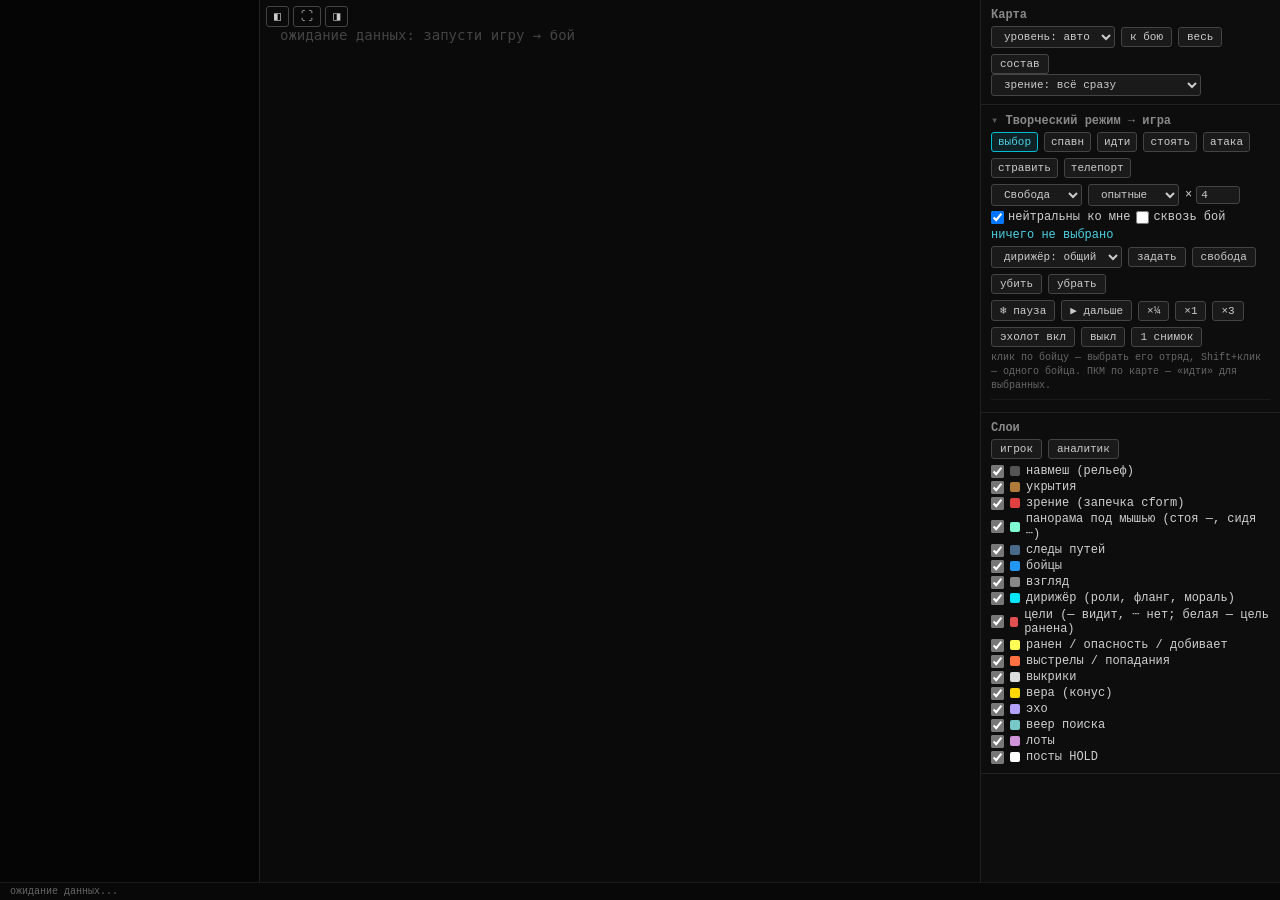
==== commit c10d76c6: "v0.23 WIP: crash found (custom ids in combat planner), cover play, sidearm, faction morale, night ru" ====
--- a/tools/twin/viewer.html
+++ b/tools/twin/viewer.html
@@ -161,6 +161,7 @@
     <div class="box" style="border-top:1px solid #222;border-bottom:none">
       <div class="row" style="margin-bottom:6px">
         <button id="live-btn" class="on" onclick="goLive()">● LIVE</button>
+        <button id="follow-btn" class="on" onclick="toggleFollow()" title="новый матч — карта сама переезжает к его точке">⌖ матч</button>
         <button id="play-btn" onclick="togglePlay()">▶</button>
         <select id="speed"><option>1</option><option selected>4</option><option>16</option></select>×
       </div>
@@ -996,7 +997,7 @@
   // внутри боя / опасности
   996:'поиск по вере', 995:'глушилка', 16:'целится', 17:'готовится', 19:'стреляет', 20:'отходит', 21:'в укрытие', 22:'выглядывает',
   23:'держит позицию', 24:'сближается', 25:'обходит', 26:'ищет врага', 28:'внезапная атака', 29:'стреляет вслепую',
-  30:'к раненому', 32:'над раненым', 33:'добивает', 34:'ждёт после боя', 36:'тяжело ранен',
+  30:'к раненому', 32:'над раненым', 33:'добивает', 34:'VARKA: поиск/глушилка', 36:'тяжело ранен',
   70:'неясная опасность', 71:'опасность с направления', 72:'граната', 73:'звук', 74:'в укрытие (опасн.)', 75:'озирается',
   76:'ищет (опасн.)', 77:'в укрытие', 78:'выглядывает', 79:'держит', 80:'обходит', 81:'ищет', 82:'от гранаты', 83:'ждёт взрыва', 84:'после взрыва', 85:'озирается', 86:'ищет',
 };
@@ -1098,6 +1099,26 @@
   document.getElementById('play-btn').textContent = isPlaying ? '❚❚' : '▶';
 }
 function goLive(){ isLive = true; isPlaying = false; playT = tMax; setButtons(); refresh(); }
+
+// Следить за матчем (21.10): начался новый матч (передислокация) — карта сама переезжает к его
+// точке, ±80 м вокруг (юзер: ±130 — слишком далеко). Руками двигать можно — до
+// следующего матча.
+let followMatch = true, followedId = null;
+function toggleFollow(){
+  followMatch = !followMatch;
+  document.getElementById('follow-btn').className = followMatch ? 'on' : '';
+  if(followMatch){ followedId = null; followNewMatch(); }
+}
+function followNewMatch(){
+  if(!followMatch || !isLive || !cv.width) return;
+  let m = null;
+  for(let i = allEvents.length - 1; i >= 0; i--){
+    if(allEvents[i].ev === 'match_start'){ m = allEvents[i]; break; }
+  }
+  if(!m || m.id === followedId) return;
+  followedId = m.id;
+  fitBox(m.zx - 80, m.zx + 80, m.zz - 80, m.zz + 80);
+}
 function onScrub(v){ isLive = false; playT = v; setButtons(); refresh(); }
 function togglePlay(){
   isLive = false;
@@ -1140,6 +1161,7 @@
         if(restarted || !L) await pickLevel(levelChoice);
         if(!view) fitFight();
         if(isLive) playT = tMax;
+        followNewMatch();
         refresh();
         autoSelectSpawned(); updateSelInfo(); if(sent.length) renderCmdLog();
       }
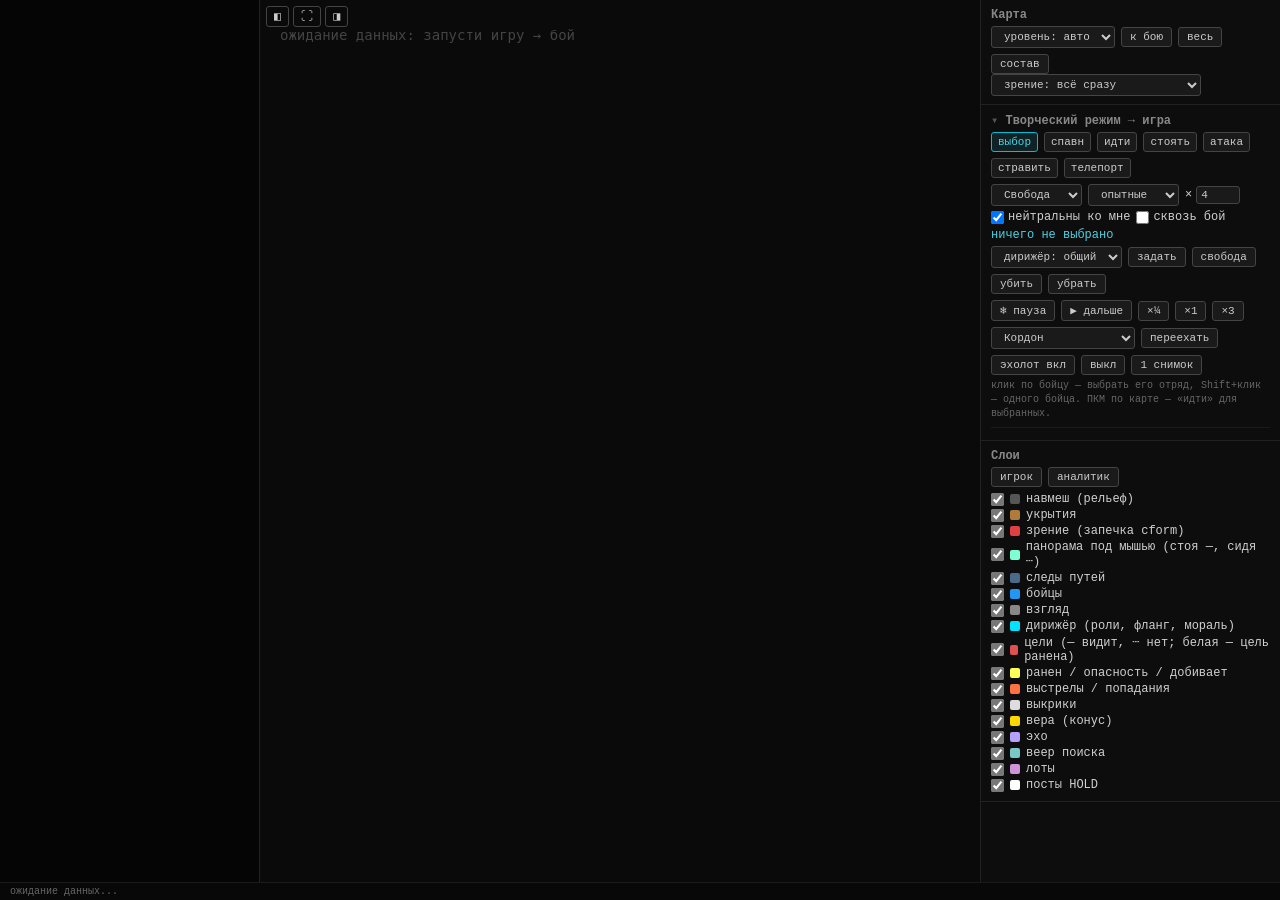
==== commit cbaeff69: "v0.24: Garbage duel stand, shot telemetry, wear v0.1, more maps - maps baked: Cordon, Garbage, Dead " ====
--- a/tools/twin/viewer.html
+++ b/tools/twin/viewer.html
@@ -141,6 +141,13 @@
         <button onclick="send('time',['1'])">×1</button>
         <button onclick="send('time',['3'])">×3</button>
       </div>
+      <div class="row" style="margin-top:6px" title="перенести себя на другой уровень (как быстрое перемещение); игра перезагрузит уровень">
+        <select id="go-level">
+          <option value="l01_escape">Кордон</option><option value="l02_garbage">Свалка</option>
+          <option value="l09_deadcity">Мёртвый город</option><option value="l10_limansk">Лиманск</option><option value="pripyat">Припять (ЗП)</option><option value="l07_military">Армейские склады</option>
+        </select>
+        <button onclick="send('level',[document.getElementById('go-level').value])">переехать</button>
+      </div>
       <div class="row" style="margin-top:6px" title="сфера лучей вокруг тебя в игре — сверка запечки зрения (в игре — Scroll Lock)">
         <button onclick="send('probe',['on'])" title="снимок каждые 1,5 с, пока идёшь">эхолот вкл</button>
         <button onclick="send('probe',['off'])">выкл</button>
@@ -443,15 +450,22 @@
 // Уровень угадываем по самому бою: все vid меньше числа нод и все точки внутри рамки.
 // trace пока не пишет имя уровня — когда начнёт, это станет не нужно.
 function guessLevel(){
+  // игра пишет имя уровня в начале trace (varka_trace, событие level) — ему и верим
+  for(let i=allEvents.length-1; i>=0; i--){
+    const e = allEvents[i];
+    if(e.ev==='level' && levels[e.name]) return e.name;
+  }
+  // старые записи без имени: самый маленький уровень, куда влезает бой
   let maxVid = -1;
   for(const e of allEvents) if(e.vid!==undefined && e.vid>maxVid) maxVid = e.vid;
   const b = fightBounds();
+  let best = null;
   for(const [n,m] of Object.entries(levels)){
     if(maxVid >= m.count) continue;
     if(b && (b.x0 < m.box[0]-5 || b.x1 > m.box[3]+5 || b.z0 < m.box[2]-5 || b.z1 > m.box[5]+5)) continue;
-    return n;
-  }
-  return null;
+    if(!best || m.count < levels[best].count) best = n;
+  }
+  return best;
 }
 
 async function pickLevel(choice){
@@ -1158,7 +1172,7 @@
         t0 = allEvents.length ? allEvents[0].t : 0;
         tMax = allEvents.length ? allEvents[allEvents.length-1].t : 0;
         S = freshState();
-        if(restarted || !L) await pickLevel(levelChoice);
+        if(restarted || !L || (levelChoice==='auto' && guessLevel() && guessLevel()!==L.meta.name)) await pickLevel(levelChoice);
         if(!view) fitFight();
         if(isLive) playT = tMax;
         followNewMatch();
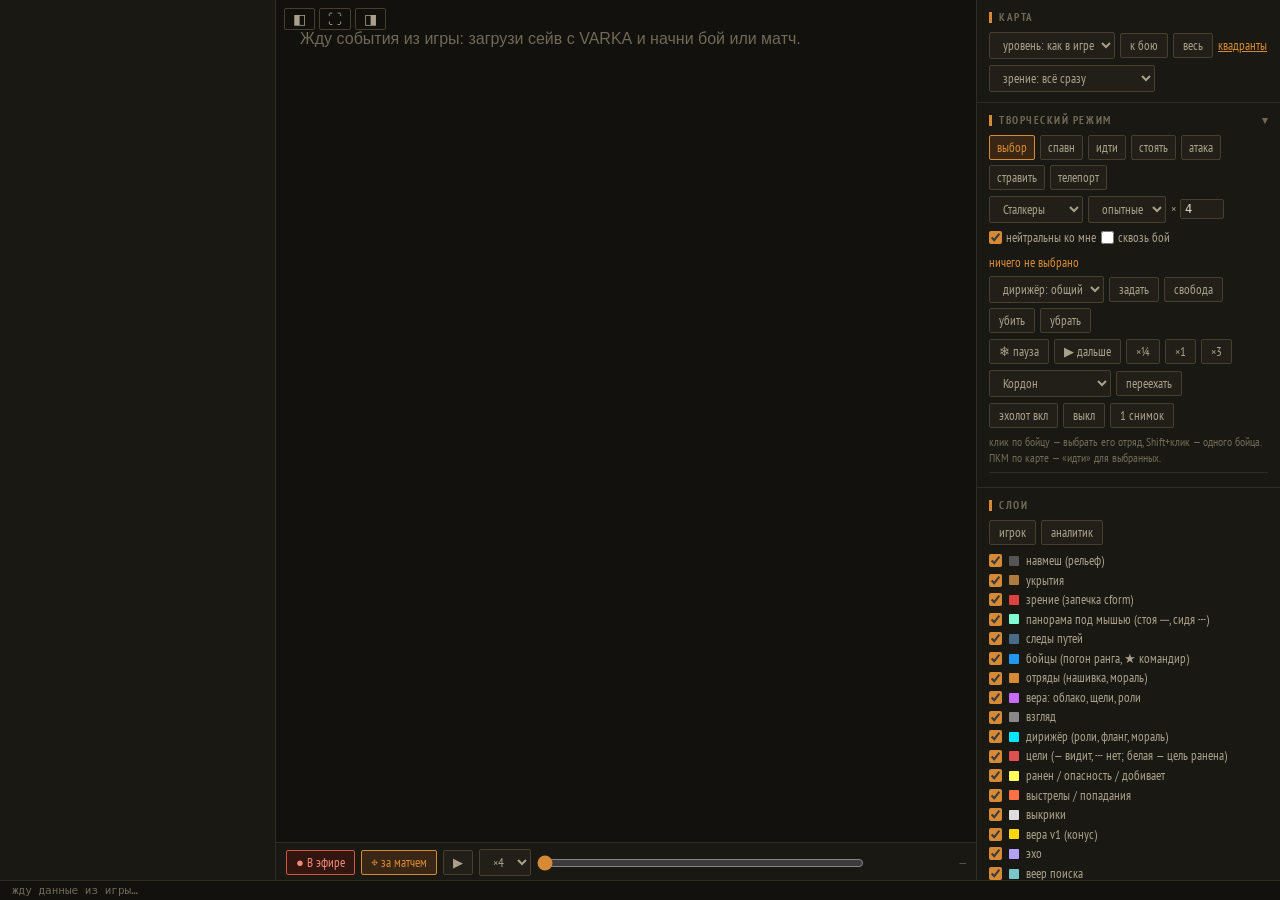
==== commit f9080406: "v0.25: belief v2 + clear hands, survive, rx_ff, grenade limit, quadrants tooling Game (src/, live tr" ====
--- a/tools/twin/viewer.html
+++ b/tools/twin/viewer.html
@@ -4,89 +4,65 @@
 <meta charset="UTF-8">
 <meta name="viewport" content="width=device-width, initial-scale=1">
 <title>VARKA — вид сверху</title>
+<link rel="preconnect" href="https://fonts.googleapis.com">
+<link rel="stylesheet" href="https://fonts.googleapis.com/css2?family=PT+Mono&family=PT+Sans+Narrow:wght@400;700&display=swap">
+<link rel="stylesheet" href="kpk.css">
 <style>
-*{box-sizing:border-box;margin:0;padding:0}
-body{background:#0a0a0a;color:#d0d0d0;font-family:'Courier New',monospace;font-size:12px;
-     display:flex;flex-direction:column;height:100vh;overflow:hidden}
+/* 2D: раскладка. Палитра, шрифты, кнопки, карточки отрядов — kpk.css (общие с 3D) */
 #top{display:flex;flex:1;overflow:hidden}
-#canvas-wrap{flex:1;position:relative;background:#0a0a0a}
+#center{flex:1;display:flex;flex-direction:column;min-width:0}
+#canvas-wrap{flex:1;position:relative;background:var(--ground)}
 canvas{display:block;width:100%;height:100%;cursor:crosshair}
 canvas.drag{cursor:grabbing}
-#sidebar{width:300px;display:flex;flex-direction:column;border-left:1px solid #222;background:#0d0d0d}
-.box{padding:8px 10px;border-bottom:1px solid #222}
-.box b{color:#888;display:block;margin-bottom:4px}
-.row{display:flex;gap:6px;align-items:center;flex-wrap:wrap}
-#layers label{display:flex;align-items:center;gap:6px;padding:1px 0;cursor:pointer}
-#layers input{accent-color:#777}
-.sw{display:inline-block;width:10px;height:10px;border-radius:2px}
-#eventlog{flex:1;overflow-y:auto;padding:6px 10px;font-size:11px}
-.ev{padding:1px 0;border-bottom:1px solid #141414;white-space:nowrap;overflow:hidden;text-overflow:ellipsis}
-button,select{padding:3px 8px;cursor:pointer;border:1px solid #444;border-radius:3px;
-       background:#1a1a1a;color:#ccc;font-family:inherit;font-size:11px}
-button:hover{background:#252525}
-button.on{border-color:#2e7d32;color:#66BB6A}
-#scrub{width:100%;accent-color:#546}
-#scrub-label{color:#555;font-size:10px;text-align:right}
-#statusbar{padding:3px 10px;font-size:10px;color:#666;border-top:1px solid #1a1a1a;
-           background:#080808;white-space:nowrap;overflow:hidden;display:flex;gap:20px}
-#hover{color:#8a8}
-#sidebar{overflow-y:auto}
-#eventlog{min-height:120px}
-details>summary{cursor:pointer;color:#888;font-weight:bold;margin-bottom:4px;list-style:none}
-details>summary::before{content:'▸ ';color:#555}
-details[open]>summary::before{content:'▾ '}
-#creative .tools button{min-width:0;padding:3px 6px}
-#creative .tools button.on{border-color:#00bcd4;color:#4dd0e1;background:#0f2226}
-#creative label{display:flex;align-items:center;gap:4px}
-#creative input[type=number]{width:44px;background:#1a1a1a;color:#ccc;border:1px solid #444;border-radius:3px;
-       font-family:inherit;font-size:11px;padding:2px 4px}
-#sel-info{color:#4dd0e1;min-height:14px;margin:4px 0}
-#hint{color:#666;font-size:10px;margin-top:4px;line-height:1.4}
-#cmdlog{max-height:110px;overflow-y:auto;font-size:10px;margin-top:6px;border-top:1px solid #1a1a1a;padding-top:4px}
-#cmdlog .ok{color:#66BB6A} #cmdlog .fail{color:#ef5350} #cmdlog .wait{color:#888}
-#roster{width:260px;background:#050505;border-right:1px solid #222;overflow-y:auto;font-size:11px;padding:6px 0}
-#roster.hidden{display:none}
-#sidebar.hidden{display:none}
-#panes{position:absolute;top:6px;left:6px;display:flex;gap:4px;z-index:2}
-#panes button{padding:2px 7px;background:rgba(10,10,10,0.8);font-size:12px}
-#roster .legend{color:#555;font-size:10px;padding:0 8px 6px;border-bottom:1px solid #161616;line-height:1.5}
-#roster .sq{padding:5px 8px 3px;border-top:1px solid #181818;cursor:pointer}
-#roster .sq:hover,#roster .m:hover{background:#111}
-#roster .sq.sel{background:#0c1d20}
-#roster .hd{display:flex;gap:6px;align-items:center;white-space:nowrap}
-#roster .stripe{width:4px;height:12px;border-radius:1px}
-#roster .mbar{position:relative;height:6px;background:#1b1b1b;border-radius:2px;margin:3px 0 2px}
-#roster .mbar i{position:absolute;left:0;top:0;bottom:0;border-radius:2px}
-#roster .mbar b{position:absolute;top:-2px;bottom:-2px;width:2px;background:#fff8}
-#roster .axes{display:flex;gap:4px;color:#666;font-size:9px}
-#roster .axes span{display:flex;align-items:center;gap:2px}
-#roster .axes em{display:inline-block;width:14px;height:4px;background:#1b1b1b;position:relative}
-#roster .axes em i{position:absolute;left:0;top:0;bottom:0;background:#6a9}
-#roster .m{display:flex;gap:5px;padding:1px 8px 1px 18px;cursor:pointer;white-space:nowrap;color:#aaa}
-#roster .m.dead{color:#444;text-decoration:line-through}
-#roster .m.sel{background:#0c1d20}
-#roster .role{color:#00e5ff}
-#roster .fl{color:#ffee58}
+#sidebar{width:304px;display:flex;flex-direction:column;border-left:1px solid var(--rule);background:var(--panel);overflow-y:auto}
+#layers label{display:flex;align-items:center;gap:7px;padding:1px 0;color:var(--ink-2)}
+#layers label:hover{color:var(--ink)}
+.sw{display:inline-block;width:10px;height:10px;border-radius:1px}
+#eventlog{flex:1;min-height:120px;overflow-y:auto;padding:4px 12px 8px}
+#creative .tools button{padding:3px 7px}
+#creative label{display:flex;align-items:center;gap:4px;color:var(--ink-2)}
+#sel-info{color:var(--rust);min-height:16px;margin:8px 0 4px}
+#hint{color:var(--ink-3);font-size:12px;margin-top:6px;line-height:1.35}
+#cmdlog{max-height:110px;overflow-y:auto;font:10.5px/1.4 var(--f-mono);margin-top:6px;border-top:1px solid var(--rule);padding-top:4px}
+#cmdlog .ok{color:var(--geiger)} #cmdlog .fail{color:var(--alarm)} #cmdlog .wait{color:var(--ink-3)}
+#live-btn.on{border-color:var(--alarm);color:#f08a78;background:#33150f}
+#statusbar{padding:3px 12px;font:11px var(--f-mono);color:var(--ink-3);border-top:1px solid var(--rule);
+  background:var(--ground);white-space:nowrap;overflow:hidden;display:flex;gap:24px}
+#hover{color:var(--ink-2)}
+#panes{position:absolute;top:8px;left:8px;display:flex;gap:4px;z-index:2}
+#panes button{padding:1px 8px;background:rgba(18,17,13,.85);font-size:14px}
+#roster{width:276px;background:var(--panel);border-right:1px solid var(--rule);overflow-y:auto;padding-bottom:8px}
+#roster.hidden,#sidebar.hidden{display:none}
 </style>
 </head>
 <body>
 <div id="top">
-  <div id="roster"></div>
-  <div id="canvas-wrap"><canvas id="cv"></canvas>
-    <div id="panes">
-      <button onclick="toggleRoster()" title="панель состава слева">◧</button>
-      <button onclick="toggleField()" title="только поле боя (клавиша F)">⛶</button>
-      <button onclick="toggleSidebar()" title="панель справа">◨</button>
+  <div id="roster" class="roster"></div>
+  <div id="center">
+    <div id="canvas-wrap"><canvas id="cv"></canvas>
+      <div id="panes">
+        <button onclick="toggleRoster()" title="состав отрядов слева">◧</button>
+        <button onclick="toggleField()" title="только поле боя (клавиша F)">⛶</button>
+        <button onclick="toggleSidebar()" title="панель справа">◨</button>
+      </div>
+    </div>
+    <div id="transport" class="transport">
+      <button id="live-btn" class="on" onclick="goLive()" title="показывать то, что идёт в игре сейчас">● В эфире</button>
+      <button id="follow-btn" class="on" onclick="toggleFollow()" title="новый матч — карта сама переезжает к его точке">⌖ за матчем</button>
+      <button id="play-btn" onclick="togglePlay()" title="проиграть запись">▶</button>
+      <select id="speed" title="скорость повтора"><option value="1">×1</option><option value="4" selected>×4</option><option value="16">×16</option></select>
+      <input type="range" id="scrub" class="scrub" min="0" max="0" value="0" step="100" oninput="onScrub(+this.value)" title="перемотка">
+      <div id="scrub-label" class="tlabel">—</div>
     </div>
   </div>
   <div id="sidebar">
     <div class="box">
       <b>Карта</b>
       <div class="row">
-        <select id="level" onchange="pickLevel(this.value)"><option value="auto">уровень: авто</option></select>
-        <button onclick="fitFight()">к бою</button>
-        <button onclick="fitLevel()">весь</button>
-        <button onclick="toggleRoster()" title="панель слева: отряды и каждый боец">состав</button>
+        <select id="level" onchange="pickLevel(this.value)" title="подложка: какой уровень показывать"><option value="auto">уровень: как в игре</option></select>
+        <button onclick="fitFight()" title="приблизить к бою">к бою</button>
+        <button onclick="fitLevel()" title="весь уровень">весь</button>
+        <a href="quads.html" style="color:var(--rust)" title="площадки навмеша и песочница трассы">квадранты</a>
       </div>
       <div class="row">
         <select id="vmode" onchange="mapDirty=true; draw()" title="как красить слой «зрение»">
@@ -98,7 +74,7 @@
       </div>
     </div>
     <div class="box" id="creative">
-      <details open><summary>Творческий режим → игра</summary>
+      <details open><summary>Творческий режим</summary>
       <div class="row tools" id="tools">
         <button data-tool="select" class="on" title="клик по бойцу — выбрать отряд, Shift — одного бойца">выбор</button>
         <button data-tool="spawn"  title="клик по карте — заспавнить отряд">спавн</button>
@@ -108,18 +84,12 @@
         <button data-tool="hostile" title="клик по бойцу другого отряда — стравить два отряда">стравить</button>
         <button data-tool="tp"     title="клик — перенести себя (актёра) туда">телепорт</button>
       </div>
-      <div class="row" style="margin-top:6px">
-        <select id="sp-faction">
-          <option value="freedom">Свобода</option><option value="duty">Долг</option>
-          <option value="stalker">сталкеры</option><option value="bandit">бандиты</option>
-          <option value="army">военные</option><option value="monolith">Монолит</option>
-          <option value="csky">ЧН</option><option value="ecolog">экологи</option>
-          <option value="greh">Грех</option><option value="isg">ИИГ</option>
-        </select>
-        <select id="sp-level"><option value="novice">новички</option><option value="advanced" selected>опытные</option><option value="veteran">ветераны</option></select>
+      <div class="row">
+        <select id="sp-faction" title="группировка нового отряда"></select>
+        <select id="sp-level" title="уровень отряда"><option value="novice">новички</option><option value="advanced" selected>опытные</option><option value="veteran">ветераны</option></select>
         <label title="сколько бойцов">× <input type="number" id="sp-n" value="4" min="1" max="12"></label>
       </div>
-      <div class="row" style="margin-top:4px">
+      <div class="row">
         <label title="отряд нейтрален к тебе: смотришь, а не воюешь"><input type="checkbox" id="sp-ghost" checked> нейтральны ко мне</label>
         <label title="приказ перебивает бой и опасность; без галочки — бой важнее приказа"><input type="checkbox" id="ord-hard"> сквозь бой</label>
       </div>
@@ -134,21 +104,18 @@
         <button onclick="selCmd('kill')">убить</button>
         <button onclick="selCmd('remove')">убрать</button>
       </div>
-      <div class="row" style="margin-top:6px">
+      <div class="row">
         <button onclick="send('freeze',['1'])" title="заморозить мир (консоль: freeze_time on)">❄ пауза</button>
         <button onclick="send('freeze',['0'])">▶ дальше</button>
-        <button onclick="send('time',['0.25'])">×¼</button>
+        <button onclick="send('time',['0.25'])" title="скорость игры">×¼</button>
         <button onclick="send('time',['1'])">×1</button>
         <button onclick="send('time',['3'])">×3</button>
       </div>
-      <div class="row" style="margin-top:6px" title="перенести себя на другой уровень (как быстрое перемещение); игра перезагрузит уровень">
-        <select id="go-level">
-          <option value="l01_escape">Кордон</option><option value="l02_garbage">Свалка</option>
-          <option value="l09_deadcity">Мёртвый город</option><option value="l10_limansk">Лиманск</option><option value="pripyat">Припять (ЗП)</option><option value="l07_military">Армейские склады</option>
-        </select>
+      <div class="row" title="перенести себя на другой уровень (как быстрое перемещение); игра перезагрузит уровень">
+        <select id="go-level"></select>
         <button onclick="send('level',[document.getElementById('go-level').value])">переехать</button>
       </div>
-      <div class="row" style="margin-top:6px" title="сфера лучей вокруг тебя в игре — сверка запечки зрения (в игре — Scroll Lock)">
+      <div class="row" title="сфера лучей вокруг тебя в игре — сверка запечки зрения (в игре — Scroll Lock)">
         <button onclick="send('probe',['on'])" title="снимок каждые 1,5 с, пока идёшь">эхолот вкл</button>
         <button onclick="send('probe',['off'])">выкл</button>
         <button onclick="send('probe',['once'])" title="один снимок здесь и сейчас, даже если стоишь">1 снимок</button>
@@ -159,26 +126,18 @@
     </div>
     <div class="box" id="layers">
       <b>Слои</b>
-      <div class="row" style="margin-bottom:4px">
-        <button onclick="preset('player')">игрок</button>
-        <button onclick="preset('analyst')">аналитик</button>
+      <div class="row" style="margin-bottom:6px">
+        <button onclick="preset('player')" title="только то, что видно глазами">игрок</button>
+        <button onclick="preset('analyst')" title="все слои">аналитик</button>
       </div>
     </div>
-    <div id="eventlog"></div>
-    <div class="box" style="border-top:1px solid #222;border-bottom:none">
-      <div class="row" style="margin-bottom:6px">
-        <button id="live-btn" class="on" onclick="goLive()">● LIVE</button>
-        <button id="follow-btn" class="on" onclick="toggleFollow()" title="новый матч — карта сама переезжает к его точке">⌖ матч</button>
-        <button id="play-btn" onclick="togglePlay()">▶</button>
-        <select id="speed"><option>1</option><option selected>4</option><option>16</option></select>×
-      </div>
-      <input type="range" id="scrub" min="0" max="0" value="0" step="100" oninput="onScrub(+this.value)">
-      <div id="scrub-label">—</div>
-    </div>
+    <div class="box" style="border-bottom:none;padding-bottom:0"><b>Журнал</b></div>
+    <div id="eventlog" class="log"></div>
   </div>
 </div>
-<div id="statusbar"><span id="status">ожидание данных...</span><span id="hover"></span></div>
-
+<div id="statusbar"><span id="status">жду данные из игры…</span><span id="hover"></span></div>
+
+<script src="kpk.js"></script>
 <script>
 // ─────────────────────────────────────────────
 // СЛОИ
@@ -190,14 +149,16 @@
   ['vision', 'зрение (запечка cform)','#e04040', false],
   ['pano',   'панорама под мышью (стоя ─, сидя ┄)','#7fffd4', false],
   ['trails', 'следы путей',        '#4a6a8a', false],
-  ['npcs',   'бойцы',              '#2196F3', true ],
+  ['npcs',   'бойцы (погон ранга, ★ командир)','#2196F3', true ],
+  ['squads', 'отряды (нашивка, мораль)','#d68a35', true ],
+  ['belief2','вера: облако, щели, роли','#c86bff', true ],
   ['gaze',   'взгляд',             '#888',    true ],
   ['director','дирижёр (роли, фланг, мораль)','#00e5ff', true ],
   ['targets','цели (— видит, ┄ нет; белая — цель ранена)','#e05050', false],
   ['status', 'ранен / опасность / добивает','#ff5', false],
   ['shots',  'выстрелы / попадания','#FF7043', true ],
   ['barks',  'выкрики',            '#ddd',    true ],
-  ['belief', 'вера (конус)',       '#FFD700', false],
+  ['belief', 'вера v1 (конус)',    '#FFD700', false],
   ['echo',   'эхо',                '#b4a0ff', false],
   ['fan',    'веер поиска',        '#78c8c8', false],
   ['lots',   'лоты',               '#CE93D8', false],
@@ -237,29 +198,33 @@
 let playT = 0;          // время, которое показываем
 let isLive = true, isPlaying = false;
 
-const FACTIONS = {
-  stalker:'#4CAF50', bandit:'#FF9800', military:'#8BC34A',
-  monolith:'#9C27B0', freedom:'#2196F3', csky:'#00BCD4',
-  dolg:'#F44336', duty:'#F44336', killer:'#EF5350', zombied:'#607D8B',
-  actor:'#FF6B6B', ecolog:'#26A69A', greh:'#EF9A9A',
-};
-function fcolor(comm){ return FACTIONS[comm] || '#aaa'; }
-
-function rankLetter(r){
-  if(r<3500)  return 'N';
-  if(r<6500)  return 'T';
-  if(r<9000)  return 'E';
-  if(r<12000) return 'P';
-  if(r<14500) return 'V';
-  if(r<17500) return 'X';
-  if(r<27000) return 'M';
-  return 'L';
-}
+// группировки, нашивки, ранги, погоны, названия действий — kpk.js (общие с 3D)
+onPatchLoad(() => { draw(); renderRoster(true); });
+const strapPath = new Path2D(STRAP_SHAPE);
+function drawStrap(cx, cy, i, h){   // погон на карте, центр в (cx, cy)
+  const k = h/16, legend = i===7;
+  ctx.save(); ctx.translate(cx - 5*k, cy - 8*k); ctx.scale(k, k);
+  ctx.fillStyle = legend ? STRAP_GOLD : STRAP_BODY; ctx.fill(strapPath);
+  ctx.strokeStyle = STRAP_EDGE; ctx.lineWidth = 0.9; ctx.stroke(strapPath);
+  for(const [x,y,w,hh,c] of STRAP_PARTS[i]){ ctx.fillStyle = STRAP_COL[c]; ctx.fillRect(x,y,w,hh); }
+  ctx.restore();
+}
+function drawStar(cx, cy, R){       // звезда командира отряда
+  ctx.beginPath();
+  for(let i=0;i<10;i++){
+    const r = i%2 ? R*0.45 : R, a = -Math.PI/2 + i*Math.PI/5;
+    i ? ctx.lineTo(cx+Math.cos(a)*r, cy+Math.sin(a)*r) : ctx.moveTo(cx+Math.cos(a)*r, cy+Math.sin(a)*r);
+  }
+  ctx.closePath(); ctx.fillStyle = '#d9b25a'; ctx.fill();
+  ctx.strokeStyle = '#3a2a10'; ctx.lineWidth = 1; ctx.stroke();
+}
+const FL = '"PT Sans Narrow","Arial Narrow",sans-serif';
+function fnt(px, bold){ return (bold ? 'bold ' : '') + px + 'px ' + FL; }
 
 // Состояние мира на момент playT. Строится проигрыванием событий по порядку;
 // при движении вперёд докатываем, при перемотке назад — заново с нуля.
 function freshState(){
-  return { upto:0, npcs:{}, trails:{}, beliefs:{}, echos:{}, nodes:{}, lots:{}, holds:{},
+  return { upto:0, npcs:{}, trails:{}, beliefs:{}, bel:{}, echos:{}, nodes:{}, lots:{}, holds:{},
            shots:[], barks:{}, evLog:[], plans:{}, roles:{}, moral:{}, flanks:{}, scouts:{}, posts:{}, rspots:{}, probe:null, probeN:0, holdouts:{}, match:null, plays:{}, intel:{} };
 }
 let S = freshState();
@@ -271,7 +236,7 @@
     s.npcs[ev.npc] = {px:ev.px,py:ev.py,pz:ev.pz,dx:ev.dx,dz:ev.dz,
                       rank:ev.rank,comm:ev.comm,active:ev.active,sq:ev.sq,_t:ev.t,
                       be:ev.be, bsee:ev.bsee, wnd:ev.wnd, dng:ev.dng, dtype:ev.dtype, kw:ev.kw,
-                      aid:ev.aid, aid2:ev.aid2, hp:ev.hp, wpn:ev.wpn, wk:ev.wk};
+                      aid:ev.aid, aid2:ev.aid2, hp:ev.hp, wpn:ev.wpn, wk:ev.wk, lead:ev.lead};
     (s.trails[ev.npc] ||= []).push(ev.px, ev.pz);
 
   } else if(t==='belief_born'||t==='belief_notice'||t==='belief_update'){
@@ -284,6 +249,9 @@
     b.px=ev.px; b.pz=ev.pz; b.bx=ev.bx; b.bz=ev.bz;
     b.cone=ev.cone; b.reach=ev.reach; b.mass=ev.mass; b._t=ev.t;
     s.beliefs[ev.sq] = b;
+
+  } else if(t==='bel'){
+    s.bel[ev.sq] = ev;            // снимок веры v2 отряда (раз в секунду, пока облако живо)
 
   } else if(t==='belief_fade'||t==='belief_kill'){
     delete s.beliefs[ev.sq];
@@ -333,7 +301,7 @@
   } else if(t==='dir_moral'){
     // v0.5: мораль с осями (старые trace несут только moral)
     s.moral[ev.sq] = {v:ev.moral, target:ev.target, imp:ev.imp, st:ev.st, res:ev.res,
-                      coh:ev.coh, inf:ev.inf, cap:ev.cap, fog:ev.fog, near:ev.near, wall:ev.wall, heavy:ev.heavy};
+                      coh:ev.coh, inf:ev.inf, cap:ev.cap, fog:ev.fog, near:ev.near, wall:ev.wall, heavy:ev.heavy, wear:ev.wear};
 
   } else if(t==='holdout_start'){
     const slots = {};
@@ -345,7 +313,7 @@
   } else if(t==='match_start' || t==='match_clear'){
     // новый бой — метки прошлого (засели, перегруппировка, роли, флангеры) больше не про него
     for(const k of ['holdouts','posts','rspots','flanks','scouts','roles','plans','lots','holds','nodes','beliefs','echos','plays']) s[k] = {};
-    if(t==='match_clear') return;
+    if(t==='match_clear'){ s.match = null; return; }   // уборка перед следующим боем — прошлый матч кончился
     s.match = {id:ev.id, zx:ev.zx, zz:ev.zz, zr:ev.zr, limit:ev.limit, t0:ev.t,
                a:String(ev.a).split(',').map(Number), b:String(ev.b).split(',').map(Number), end:null};
 
@@ -402,7 +370,7 @@
     s.scouts[ev.npc] = {px:ev.sx, pz:ev.sz, _t:ev.t};
   }
 
-  if(t!=='npc_pos' && t!=='belief_snap' && t!=='echo_snap' && t!=='dir_moral' && t!=='hit' && t!=='play_slots'){
+  if(t!=='npc_pos' && t!=='bel' && t!=='belief_snap' && t!=='echo_snap' && t!=='dir_moral' && t!=='hit' && t!=='play_slots'){
     s.evLog.push(ev);
     if(s.evLog.length > 80) s.evLog.shift();
   }
@@ -442,9 +410,17 @@
     const sel = document.getElementById('level');
     for(const n of names){
       levels[n] = await (await fetch(`levels/${n}.json`)).json();
-      const o = document.createElement('option'); o.value=n; o.textContent=n; sel.appendChild(o);
+      const o = document.createElement('option'); o.value=n; o.textContent=levelName(n); sel.appendChild(o);
+      const g = document.createElement('option'); g.value=n; g.textContent=levelName(n);
+      document.getElementById('go-level').appendChild(g);
     }
   }catch(e){ setStatus('нет levels/index.json — запеки уровень: bake_level.py'); }
+}
+// группировки для спавна: имя в команде spawn → как в игре
+for(const [v,comm] of [['stalker','stalker'],['bandit','bandit'],['army','army'],['freedom','freedom'],['duty','dolg'],
+    ['monolith','monolith'],['csky','csky'],['ecolog','ecolog'],['greh','greh'],['isg','isg'],['killer','killer'],['renegade','renegade']]){
+  const o = document.createElement('option'); o.value = v; o.textContent = FACTION_RU[comm];
+  document.getElementById('sp-faction').appendChild(o);
 }
 
 // Уровень угадываем по самому бою: все vid меньше числа нод и все точки внутри рамки.
@@ -454,6 +430,8 @@
   for(let i=allEvents.length-1; i>=0; i--){
     const e = allEvents[i];
     if(e.ev==='level' && levels[e.name]) return e.name;
+    // кусок матча (match/runs) начала trace не содержит, но раннер спрашивает уровень командой
+    if(e.ev==='cmd_ok' && e.cmd==='level' && levels[e.info]) return e.info;
   }
   // старые записи без имени: самый маленький уровень, куда влезает бой
   let maxVid = -1;
@@ -626,11 +604,11 @@
 // РИСОВАНИЕ
 // ─────────────────────────────────────────────
 function draw(){
-  ctx.fillStyle = '#0a0a0a';
+  ctx.fillStyle = '#12110d';
   ctx.fillRect(0,0,cv.width,cv.height);
   if(!view){
-    ctx.fillStyle='#444'; ctx.font='14px monospace';
-    ctx.fillText('ожидание данных: запусти игру → бой', 20, 40);
+    ctx.fillStyle='#6f6956'; ctx.font=fnt(16);
+    ctx.fillText('Жду события из игры: загрузи сейв с VARKA и начни бой или матч.', 24, 44);
     return;
   }
 
@@ -661,6 +639,9 @@
     }
   }
 
+  // ── вера v2: облако «где он может быть», щели, роли (varka_belief) ──
+  if(on.belief2) drawBelief(s, alive);
+
   // ── веер поиска ───────────────────────────────
   if(on.fan){
     for(const n of Object.values(s.nodes)){
@@ -684,7 +665,7 @@
       const p = w2s(e.px, e.pz);
       ctx.beginPath(); ctx.arc(p.x, p.y, 18, 0, Math.PI*2);
       ctx.strokeStyle='rgba(180,160,255,0.35)'; ctx.lineWidth=2; ctx.stroke();
-      ctx.fillStyle='rgba(180,160,255,0.6)'; ctx.font='9px monospace';
+      ctx.fillStyle='rgba(180,160,255,0.6)'; ctx.font=fnt(10);
       ctx.fillText('эхо sq'+sq, p.x+12, p.y-10);
     }
   }
@@ -703,7 +684,7 @@
       ctx.fillStyle   = `rgba(255,200,0,${0.08+mass*0.35})`; ctx.fill();
       ctx.strokeStyle = `rgba(255,200,0,${0.25+mass*0.6})`; ctx.lineWidth=1; ctx.stroke();
       ctx.beginPath(); ctx.arc(p.x, p.y, 5, 0, Math.PI*2); ctx.fillStyle='#FFD700'; ctx.fill();
-      ctx.fillStyle='rgba(255,200,0,0.9)'; ctx.font='bold 10px monospace';
+      ctx.fillStyle='rgba(255,200,0,0.9)'; ctx.font=fnt(11,1);
       ctx.fillText(`sq${sq} m=${mass.toFixed(2)} ${(b.cone||0).toFixed(0)}°`, p.x+8, p.y-6);
     }
   }
@@ -740,7 +721,7 @@
     for(const h of Object.values(s.holds)){
       const p = w2s(h.px, h.pz);
       ctx.strokeStyle='#fff'; ctx.lineWidth=1.5; ctx.strokeRect(p.x-5, p.y-5, 10, 10);
-      ctx.fillStyle='#ccc'; ctx.font='9px monospace'; ctx.fillText('HOLD '+(h.mode||''), p.x+7, p.y+3);
+      ctx.fillStyle='#ccc'; ctx.font=fnt(10); ctx.fillText('HOLD '+(h.mode||''), p.x+7, p.y+3);
     }
   }
 
@@ -766,7 +747,9 @@
     ctx.setLineDash([]);
   }
 
-  // ── дирижёр: точка фланга, путь скаута, подпись отряда ──
+  const groups = squadGroups(s, alive);
+
+  // ── дирижёр: точка фланга, путь скаута, пьесы, убежища ──
   if(on.director){
     for(const [id,f] of Object.entries(s.flanks)){
       const npc = s.npcs[id]; if(!npc || !alive(npc)) continue;
@@ -782,39 +765,6 @@
       const a = w2s(npc.px,npc.pz), c = w2s(sc.px,sc.pz);
       ctx.setLineDash([2,4]); ctx.strokeStyle='#b4a0ff'; ctx.lineWidth=1.5;
       ctx.beginPath(); ctx.moveTo(a.x,a.y); ctx.lineTo(c.x,c.y); ctx.stroke(); ctx.setLineDash([]);
-    }
-    // значок отряда над его верхним бойцом: [полоса фракции] #id глиф режима ▮мораль▮ ↑↓
-    // клик по значку — выделить отряд; подробности — в панели «состав» слева
-    badgeHits = [];
-    const groups = squadGroups(s, alive);
-    for(const [sq,g] of Object.entries(groups)){
-      if(!s.plans[sq] && !s.moral[sq]) continue;
-      const pl = s.plans[sq], m = s.moral[sq], po = s.posts[sq];
-      const p = w2s(g.x/g.n, g.zmax);
-      const x0 = p.x - 34, y0 = p.y - 30, w = 68, h = 15;
-      const isSel = sel && sel.kind==='sq' && sel.id===+sq;
-      ctx.fillStyle = 'rgba(0,0,0,0.75)'; ctx.fillRect(x0, y0, w, h);
-      ctx.fillStyle = fcolor(g.comm); ctx.fillRect(x0, y0, 3, h);
-      ctx.font = 'bold 10px monospace'; ctx.fillStyle = '#ccc';
-      ctx.fillText(sqShort(sq), x0+5, y0+11);
-      ctx.fillStyle = '#00e5ff'; ctx.fillText(MODE_GLYPH[pl && pl.mode] || '·', x0+31, y0+11);
-      const mv = m==null ? null : (typeof m==='object' ? m : {v:+m});
-      if(mv){
-        ctx.fillStyle = '#222'; ctx.fillRect(x0+41, y0+4, 18, 7);
-        ctx.fillStyle = MSTATE_COL[mv.st] || '#00e5ff'; ctx.fillRect(x0+41, y0+4, 18*mv.v, 7);
-        const imp = mv.imp||0;
-        if(Math.abs(imp) > 0.003){ ctx.fillStyle = imp<0 ? '#ff5252' : '#69f0ae'; ctx.fillText(imp<0?'▾':'▴', x0+60, y0+11); }
-      }
-      if(po && po.phase==='regroup'){
-        ctx.font='9px monospace'; ctx.fillStyle='#a5d6a7';
-        ctx.fillText(`⏱${Math.max(0,(po.till-playT)/1000).toFixed(0)}`, x0+w+2, y0+11);
-      }
-      ctx.strokeStyle = isSel ? '#4dd0e1' : '#333'; ctx.lineWidth = isSel ? 2 : 1; ctx.strokeRect(x0, y0, w, h);
-      if(isSel){   // от значка к бойцам — видно, чей он
-        ctx.strokeStyle='rgba(77,208,225,0.35)'; ctx.lineWidth=1;
-        for(const n of g.members){ const q = w2s(n.px,n.pz); ctx.beginPath(); ctx.moveTo(p.x, y0+h); ctx.lineTo(q.x,q.y); ctx.stroke(); }
-      }
-      badgeHits.push({sq:+sq, x0, y0, x1:x0+w, y1:y0+h});
     }
     // пьесы контакта: огневые точки, линии от бойцов (перебегающие — сплошной, держащие — пунктир)
     for(const [sq,pl] of Object.entries(s.plays)){
@@ -858,7 +808,7 @@
       const c = w2s(po.tx, po.tz);
       ctx.strokeStyle='#ff5252'; ctx.lineWidth=2;
       ctx.beginPath(); ctx.moveTo(c.x-7,c.y-7); ctx.lineTo(c.x+7,c.y+7); ctx.moveTo(c.x+7,c.y-7); ctx.lineTo(c.x-7,c.y+7); ctx.stroke();
-      ctx.fillStyle='#ff8a80'; ctx.font='bold 10px monospace';
+      ctx.fillStyle='#ff8a80'; ctx.font=fnt(11,1);
       ctx.fillText(`угроза sq${sq}`, c.x+9, c.y-6);
     }
     for(const [id,sp] of Object.entries(s.rspots)){
@@ -889,8 +839,14 @@
       ctx.beginPath(); ctx.arc(p.x, p.y, r, 0, Math.PI*2);
       ctx.fillStyle=col; ctx.fill();
       ctx.strokeStyle = npc.active ? '#fff' : '#222'; ctx.lineWidth = npc.active ? 2 : 1; ctx.stroke();
-      ctx.fillStyle='#bbb'; ctx.font='10px monospace';
-      ctx.fillText(`${id}(${rankLetter(npc.rank||0)})`, p.x+r+2, p.y-r);
+      const tag = String(id), sh = 15, sw = sh*10/16;
+      ctx.font = fnt(12);
+      const tw = ctx.measureText(tag).width, bx = p.x+r+3, by = p.y-r-10;
+      ctx.fillStyle = 'rgba(11,10,7,0.86)'; ctx.fillRect(bx, by, sw+tw+9, sh+3);
+      ctx.strokeStyle = '#463f30'; ctx.lineWidth = 1; ctx.strokeRect(bx+.5, by+.5, sw+tw+8, sh+2);
+      drawStrap(bx+2+sw/2, by+1.5+sh/2, rankIdx(npc.rank||0), sh);
+      ctx.fillStyle = '#ddd5bf'; ctx.fillText(tag, bx+sw+5, by+sh-2);
+      if(npc.lead) drawStar(p.x, p.y-r-8, 5.5);
       if(npc.hp!=null){
         const hp = Math.max(0, Math.min(1, npc.hp));
         ctx.fillStyle='#222'; ctx.fillRect(p.x-8, p.y+r+3, 16, 3);
@@ -907,7 +863,7 @@
       if(npc.dng) tags.push('! '+(npc.dtype||'danger'));
       if(npc.kw)  tags.push('добивает');
       if(tags.length){
-        ctx.fillStyle = npc.kw ? '#ff8a80' : '#ffee58'; ctx.font='bold 10px monospace';
+        ctx.fillStyle = npc.kw ? '#ff8a80' : '#ffee58'; ctx.font=fnt(11,1);
         ctx.fillText(tags.join(' · '), p.x+r+2, p.y-r-11);
       }
     }
@@ -916,19 +872,120 @@
       const po = s.posts[npc.sq];
       const cap = po && String(po.cap)===String(id) ? 'КЭП · ' : '';
       ctx.fillStyle = role==='flank' ? '#00e5ff' : role==='regroup' || role==='guard' ? '#a5d6a7' : '#b4a0ff';
-      ctx.font='bold 10px monospace';
+      ctx.font=fnt(11,1);
       ctx.fillText(cap + (ROLE_NAMES[role] || role.toUpperCase()), p.x-r-2, p.y+r+22);
     }
     const bk = s.barks[id];
     if(on.barks && bk && playT-bk._t < 2500){
-      ctx.fillStyle='#fff'; ctx.font='bold 11px monospace';
+      ctx.fillStyle='#fff'; ctx.font=fnt(12,1);
       ctx.fillText('«'+bk.theme+'»', p.x+r+2, p.y+r+11);
+    }
+  }
+
+  // ── отряды: плашка над верхним бойцом — нашивка группировки, номер, режим дирижёра, мораль ──
+  // клик по плашке — выделить отряд; подробности — в составе слева
+  badgeHits = [];
+  if(on.squads){
+    for(const [sq,g] of Object.entries(groups)){
+      const pl = s.plans[sq], m = s.moral[sq], po = s.posts[sq];
+      const p = w2s(g.x/g.n, g.zmax);
+      const P = 24, w = 80, h = 28, x0 = p.x - w/2, y0 = p.y - 26 - h, tx = x0 + P + 6;
+      const isSel = sel && sel.kind==='sq' && sel.id===+sq;
+      // от плашки к бойцам: еле видно всегда, ярко у выбранного
+      ctx.strokeStyle = isSel ? 'rgba(214,138,53,0.55)' : 'rgba(221,213,191,0.12)'; ctx.lineWidth = 1;
+      for(const n of g.members){ const q = w2s(n.px,n.pz); ctx.beginPath(); ctx.moveTo(p.x, y0+h); ctx.lineTo(q.x,q.y); ctx.stroke(); }
+      ctx.fillStyle = 'rgba(18,17,13,0.88)'; ctx.fillRect(x0, y0, w, h);
+      ctx.fillStyle = fcolor(g.comm); ctx.fillRect(x0, y0+h-2, w, 2);
+      const im = patchImg(g.comm);
+      if(im) ctx.drawImage(im, x0+2, y0+1, P, P);
+      else { ctx.fillStyle = fcolor(g.comm)+'55'; ctx.fillRect(x0+4, y0+3, P-4, P-6); }
+      ctx.font = fnt(14,1); ctx.fillStyle = '#ddd5bf'; ctx.fillText(sqShort(sq), tx, y0+13);
+      if(pl && MODE_GLYPH[pl.mode]){ ctx.font = fnt(13); ctx.fillStyle = '#00e5ff'; ctx.fillText(MODE_GLYPH[pl.mode], x0+w-13, y0+13); }
+      const mv = m==null ? null : (typeof m==='object' ? m : {v:+m});
+      if(mv){
+        const bw = w - P - 12;
+        ctx.fillStyle = '#2c2920'; ctx.fillRect(tx, y0+18, bw, 5);
+        ctx.fillStyle = MSTATE_COL[mv.st] || '#00e5ff'; ctx.fillRect(tx, y0+18, bw*Math.max(0, Math.min(1, mv.v)), 5);
+        const imp = mv.imp||0;
+        if(Math.abs(imp) > 0.003){ ctx.font=fnt(12,1); ctx.fillStyle = imp<0 ? '#ff5252' : '#69f0ae'; ctx.fillText(imp<0?'▾':'▴', x0+w+3, y0+24); }
+      } else {
+        ctx.font = fnt(11); ctx.fillStyle = '#a8a08a'; ctx.fillText(`в строю ${g.n}`, tx, y0+23);
+      }
+      if(po && po.phase==='regroup'){
+        ctx.font=fnt(11); ctx.fillStyle='#a5d6a7';
+        ctx.fillText(`⏱${Math.max(0,(po.till-playT)/1000).toFixed(0)}`, x0+w+3, y0+12);
+      }
+      ctx.strokeStyle = isSel ? '#d68a35' : '#463f30'; ctx.lineWidth = isSel ? 2 : 1; ctx.strokeRect(x0+.5, y0+.5, w-1, h-1);
+      badgeHits.push({sq:+sq, x0, y0, x1:x0+w, y1:y0+h});
     }
   }
 }
 
 // Панорама ноды под мышью: лучи до упора, стоя — сплошной контур, сидя — пунктир.
 // Это та самая «эхолокация»: что видно с этой точки, без хождения — из геометрии уровня.
+// Вера v2 (varka_belief, событие bel раз в секунду). Клетки — фиолетом, гуще = вероятнее (масса в
+// стотысячных, шкала логарифмическая от порога 5). Щель — ромб: край тени, через который она затечёт
+// в вычищенное. Роли: сплошная — ЗАГЛЯНУТЬ, пунктир — ДЕРЖАТЬ КРАЙ. Есть засада у угла — линия ведёт к
+// ней (квадратик), оттуда точками — прицел в щель; нет — к щели, оттуда точками — в гущу тени.
+function belParse(b){
+  if(b._cells) return;
+  const rows = (str, f) => (str || '').split(';').filter(Boolean).map(t => f(t.split(',')));
+  b._cells = rows(b.c, ([ix, iz, y, m]) => ({ix:+ix, iz:+iz, y:y/10, m:+m}));
+  b._gaps  = rows(b.g, ([x, z, w]) => ({x:+x, z:+z, w:+w}));
+  b._roles = rows(b.a, ([id, kind, x, z, lx, lz, ax, az]) =>
+    ({id:+id, kind, x:+x, z:+z, lx:+lx, lz:+lz, ax: ax === undefined ? null : +ax, az: az === undefined ? null : +az}));
+}
+function drawBelief(s, alive){
+  const sc = view.sc;
+  for(const b of Object.values(s.bel)){
+    if(playT - b.t > 1600) continue;          // облака нет — снимки не приходят
+    belParse(b);
+    const cs = b.cs || 3, w = Math.max(1, cs*sc - 0.5);
+    let top = 5, heavy = null;
+    for(const c of b._cells) if(c.m > top){ top = c.m; heavy = c; }
+    const lt = Math.log(top / 5);
+    for(const c of b._cells){
+      const k = lt > 0 ? Math.max(0, Math.log(c.m / 5)) / lt : 1;
+      const p = w2s(c.ix*cs, (c.iz+1)*cs);
+      ctx.fillStyle = `rgba(200,107,255,${(0.10 + 0.55*k).toFixed(3)})`;
+      ctx.fillRect(p.x, p.y, w, w);
+    }
+    for(const g of b._gaps){
+      if(g.w < 10) continue;                  // тень легче 1% — крошка
+      const p = w2s(g.x, g.z);
+      ctx.strokeStyle = '#f2c14e'; ctx.lineWidth = 2;
+      ctx.beginPath(); ctx.moveTo(p.x-6,p.y); ctx.lineTo(p.x,p.y-6); ctx.lineTo(p.x+6,p.y); ctx.lineTo(p.x,p.y+6);
+      ctx.closePath(); ctx.stroke();
+      ctx.fillStyle = '#f2c14e'; ctx.font = fnt(10);
+      ctx.fillText(`щель · за ней ${Math.round(g.w / 10 / Math.max(b.u, 1e-6))}% веры`, p.x+9, p.y-5);
+    }
+    for(const r of b._roles){
+      const npc = s.npcs[r.id];
+      if(!npc || !alive(npc)) continue;
+      const a = w2s(npc.px, npc.pz), gap = w2s(r.x, r.z);
+      const go = r.ax !== null ? w2s(r.ax, r.az) : gap, aim = r.ax !== null ? gap : w2s(r.lx, r.lz);
+      const col = r.kind === 'h' ? '#f2c14e' : '#e0b3ff';
+      ctx.strokeStyle = col; ctx.lineWidth = 1.5;
+      ctx.setLineDash(r.kind === 'h' ? [5,4] : []);
+      ctx.beginPath(); ctx.moveTo(a.x,a.y); ctx.lineTo(go.x,go.y); ctx.stroke();
+      ctx.setLineDash([2,3]); ctx.globalAlpha = 0.7;
+      ctx.beginPath(); ctx.moveTo(go.x,go.y); ctx.lineTo(aim.x,aim.y); ctx.stroke();
+      ctx.globalAlpha = 1; ctx.setLineDash([]);
+      if(r.ax !== null){ ctx.fillStyle = col; ctx.fillRect(go.x-3, go.y-3, 6, 6); }
+      ctx.fillStyle = col; ctx.font = fnt(10,1);
+      ctx.fillText(r.kind === 'h' ? 'держит край' : 'заглядывает', a.x+9, a.y+15);
+    }
+    if(heavy){
+      const p = w2s((heavy.ix+1)*cs, (heavy.iz+1)*cs);
+      ctx.fillStyle = '#e0b3ff'; ctx.font = fnt(11,1);
+      // масса облака: 1 на врага; при нескольких врагах — среднее на одного
+      const k = b.clouds || 1, pc = v => Math.round(v / k * 100);
+      const n = k > 1 ? ` · врагов ${k}` : '';
+      ctx.fillText(`в тени ${pc(b.u)}% · вычеркнули ${pc(b.eaten)}% · ушёл ${pc(b.lost)}%${n}`, p.x+4, p.y-4);
+    }
+  }
+}
+
 function drawPano(){
   if(!on.pano || !L || !L.pano || !hoverW) return;
   const n = nodeAt(hoverW.x, hoverW.z);
@@ -953,20 +1010,37 @@
   ctx.fillStyle='#7fffd4'; ctx.beginPath(); ctx.arc(c.x,c.y,3,0,Math.PI*2); ctx.fill();
 }
 
-// Матч: точка-задача (держит тот, у кого в радиусе только свои) и табло
+// Матч: точка-задача (держит тот, у кого в радиусе только свои) и табло у нижнего края карты
+// (юзер 21.10: над точкой мешало смотреть бой):
+// [нашивка] Сторона A #id  против  #id Сторона B [нашивка], ниже — время или итог
+function commOf(s, sqs){ for(const n of Object.values(s.npcs)) if(sqs.includes(n.sq)) return n.comm; return null; }
 function drawMatch(s){
   const m = s.match;
   if(!m || (m.end && playT - m.end.t > 20000)) return;
   const c = w2s(m.zx, m.zz), r = m.zr * view.sc;
-  ctx.setLineDash([8,6]); ctx.strokeStyle='rgba(255,255,255,0.6)'; ctx.lineWidth=2;
+  ctx.setLineDash([8,6]); ctx.strokeStyle='rgba(221,213,191,0.55)'; ctx.lineWidth=2;
   ctx.beginPath(); ctx.arc(c.x, c.y, r, 0, Math.PI*2); ctx.stroke(); ctx.setLineDash([]);
+  const ca = commOf(s, m.a), cb = commOf(s, m.b);
+  const left = `${FACTION_RU[ca] || 'A'} ${m.a.map(sqShort).join(' ')}`, vs = '  против  ',
+        right = `${m.b.map(sqShort).join(' ')} ${FACTION_RU[cb] || 'B'}`;
   const el = ((m.end ? m.end.t : playT) - m.t0) / 1000;
-  const txt = `МАТЧ ${m.id} · A ${m.a.map(sqShort).join(' ')} против B ${m.b.map(sqShort).join(' ')} · `+
-              (m.end ? `конец: ${m.end.reason}, живых ${m.end.alive_a}:${m.end.alive_b}` : `${el.toFixed(0)} / ${m.limit} с`);
-  ctx.font='bold 11px monospace';
-  const w = ctx.measureText(txt).width;
-  ctx.fillStyle='rgba(0,0,0,0.75)'; ctx.fillRect(c.x - w/2 - 5, c.y - r - 22, w + 10, 16);
-  ctx.fillStyle='#fff'; ctx.fillText(txt, c.x - w/2, c.y - r - 10);
+  const tail = m.end ? `итог: ${END_RU[m.end.reason] || m.end.reason}, в живых ${m.end.alive_a} : ${m.end.alive_b}` : `${el.toFixed(0)} / ${m.limit} с`;
+  const P = 24;
+  ctx.font = fnt(14,1);
+  const wl = ctx.measureText(left).width, wv = ctx.measureText(vs).width, wr = ctx.measureText(right).width;
+  const W = P + 8 + wl + wv + wr + 8 + P + 12, H = 44, x0 = Math.round(cv.width/2 - W/2), y0 = cv.height - H - 10;
+  ctx.fillStyle = 'rgba(18,17,13,0.9)'; ctx.fillRect(x0, y0, W, H);
+  ctx.strokeStyle = '#463f30'; ctx.lineWidth = 1; ctx.strokeRect(x0+.5, y0+.5, W-1, H-1);
+  const pa = ca && patchImg(ca), pb = cb && patchImg(cb);
+  if(pa) ctx.drawImage(pa, x0+6, y0+4, P, P);
+  if(pb) ctx.drawImage(pb, x0+W-6-P, y0+4, P, P);
+  let x = x0 + 6 + P + 8;
+  ctx.fillStyle = fcolor(ca); ctx.fillText(left, x, y0+21); x += wl;
+  ctx.fillStyle = '#6f6956'; ctx.fillText(vs, x, y0+21); x += wv;
+  ctx.fillStyle = fcolor(cb); ctx.fillText(right, x, y0+21);
+  ctx.font = fnt(12); ctx.fillStyle = m.end ? '#d68a35' : '#a8a08a';
+  const wt = ctx.measureText(tail).width;
+  ctx.fillText(tail, cv.width/2 - wt/2, y0+38);
 }
 
 // Последний снимок эхолота: горизонтальные лучи (наклон 0) — точки упора, и сколько снимков всего
@@ -984,7 +1058,7 @@
     ctx.beginPath(); ctx.moveTo(c.x,c.y); ctx.lineTo(p.x,p.y); ctx.stroke();
     if(d >= 0){ ctx.fillRect(p.x-2,p.y-2,4,4); }
   });
-  ctx.font='bold 10px monospace';
+  ctx.font=fnt(11,1);
   ctx.fillText(`эхолот: снимков ${s.probeN}`, c.x+6, c.y-6);
 }
 
@@ -999,29 +1073,7 @@
 const PLAY_COL = { front:'#4fc3f7', bound:'#aed581', withdraw:'#ffb74d' };
 const MSTATE_COL = { steady:'#00e5ff', shaken:'#ffb74d', broken:'#ff5252' };
 // класс оружия (kind из ltx) → коротко
-const WEAPON_KIND = { w_pistol:'пист', w_smg:'ПП', w_shotgun:'дробь', w_rifle:'автомат', w_sniper:'снайп', w_launcher:'гранатомёт', w_rpg:'РПГ', w_knife:'нож' };
-function hpColor(h){ return h > 0.6 ? '#66bb6a' : h > 0.3 ? '#ffb74d' : '#ef5350'; }
 let badgeHits = [];
-// Действия GOAP по номеру (stalker_ids, xr_actions_id, моды 188xxx, наши 99x/1882xx)
-const ACTION_NAMES = {
-  88:'симуляция', 89:'бой', 90:'аномалия', 91:'опасность', 87:'смерть', 2:'подбирает', 3:'без симуляции',
-  142:'труп рядом', 147:'помогает раненому', 192:'state_mgr', 194:'state_mgr', 307:'смарт-укрытие', 442:'после боя', 452:'анимточка',
-  188111:'компаньон', 188112:'добивает', 188113:'опасность (скрипт)', 188114:'костёр', 188115:'ПАНИКА', 188116:'рация', 188117:'вертолёт',
-  188118:'бой из укрытия', 188120:'ящик', 188202:'приказ', 188204:'приказ сквозь бой', 188206:'перегруппировка',
-  // внутри боя / опасности
-  996:'поиск по вере', 995:'глушилка', 16:'целится', 17:'готовится', 19:'стреляет', 20:'отходит', 21:'в укрытие', 22:'выглядывает',
-  23:'держит позицию', 24:'сближается', 25:'обходит', 26:'ищет врага', 28:'внезапная атака', 29:'стреляет вслепую',
-  30:'к раненому', 32:'над раненым', 33:'добивает', 34:'VARKA: поиск/глушилка', 36:'тяжело ранен',
-  70:'неясная опасность', 71:'опасность с направления', 72:'граната', 73:'звук', 74:'в укрытие (опасн.)', 75:'озирается',
-  76:'ищет (опасн.)', 77:'в укрытие', 78:'выглядывает', 79:'держит', 80:'обходит', 81:'ищет', 82:'от гранаты', 83:'ждёт взрыва', 84:'после взрыва', 85:'озирается', 86:'ищет',
-};
-function actName(n){
-  if(n.aid==null || n.aid<0) return '';
-  const top = ACTION_NAMES[n.aid] || ('#'+n.aid);
-  return n.aid2!=null && n.aid2>=0 ? `${top}: ${ACTION_NAMES[n.aid2] || '#'+n.aid2}` : top;
-}
-function sqShort(sq){ return '#' + String(sq).slice(-3); }
-
 // Отряды на карте: центр, верхний боец, фракция, живые бойцы
 function squadGroups(s, alive){
   const groups = {};
@@ -1047,27 +1099,34 @@
   cmd_ok:'#66BB6A', cmd_fail:'#ef5350', spawned:'#4dd0e1', order_start:'#4dd0e1', order_arrive:'#26c6da', order_end:'#557',
   probe:'#ff4081', probe_mode:'#ff4081', intel:'#998', play_start:'#aed581', play_end:'#8d6e63', wpn_switch:'#998', match_start:'#fff', match_end:'#fff', death:'#9e9e9e', holdout_start:'#ff7043', holdout_end:'#8d6e63',
   regroup_start:'#a5d6a7', all_clear:'#69f0ae', post_end:'#557', scout_arrive:'#b4a0ff', regroup_spot:'#81c784',
+  bel_seed:'#c86bff', bel_end:'#8e5bb0', clear_start:'#c86bff', clear_role:'#e0b3ff', clear_post:'#f2c14e', clear_fire:'#ff5252', clear_step:'#e0b3ff', clear_end:'#557',
   dir_plan:'#00e5ff',    flank_pick:'#00e5ff',  flank_arrive:'#00bcd4', flank_none:'#557',  scout_go:'#b4a0ff',
 };
 
 function fmtEv(e){
   const col  = EV_COLORS[e.ev] || '#666';
   const ts   = e.t!=null ? (e.t/1000).toFixed(1)+'s' : '';
-  const nstr = e.npc ? `<span style="color:#555">n${e.npc}</span> ` : '';
-  const sqstr= e.sq  ? `<span style="color:#445">sq${e.sq}</span> ` : '';
+  const nstr = e.npc ? `<span style="color:#7d7763">n${e.npc}</span> ` : '';
+  const sqstr= e.sq  ? `<span style="color:#5d5a4a">sq${e.sq}</span> ` : '';
   let d='';
   if(e.ev==='search_node'||e.ev==='hold_enter') d=` vid=${e.vid} w=${(e.w||0).toFixed(2)}${e.mode?' '+e.mode:''}`;
   else if(e.ev==='node_checked'||e.ev==='lot_claim') d=` vid=${e.vid}`;
   else if(e.ev==='belief_kill')  d=` reason=${e.reason||'?'}`;
+  else if(e.ev==='bel_seed')     d=` потеряли n${e.eid} (${e.why==='lost'?'из виду':'весть движка'}, ${((e.age||0)/1000).toFixed(1)} с назад)`;
+  else if(e.ev==='bel_end')      d=` n${e.eid}: ${BEL_END[e.why]||e.why} — вычеркнули ${Math.round((e.eaten||0)*100)}%, ушёл ${Math.round((e.lost||0)*100)}%`;
+  else if(e.ev==='clear_role')   d=e.role==='hold' ? ' держит край' : ' заглядывает';
+  else if(e.ev==='clear_post')   d=e.role==='peek' ? ` сел у угла, ждёт ${((e.wait||0)/1000).toFixed(0)} с` : ' сел держать край';
+  else if(e.ev==='clear_step')   d=' терпение кончилось — шаг за угол';
+  else if(e.ev==='clear_fire')   d=` нашёл n${e.enemy} первым — бьёт с места`;
   else if(e.ev==='alert_hear')   d=` ${e.stype||''} who=${e.who||0}`;
   else if(e.ev==='alert_corpse') d=` corpse=${e.cid}`;
   else if(e.ev==='watch_lost')   d=` bel=${e.bel} echo=${e.echo}`;
-  else if(e.ev==='search_start') d=` rank=${rankLetter(e.rank||0)}`;
+  else if(e.ev==='search_start') d=` ${rankName(e.rank||0)}`;
   else if(e.ev==='bark')         d=` «${e.theme}»`;
   else if(e.ev==='kw_fire')      d=` → n${e.victim} с ${(e.d||0).toFixed(1)} м`;
   else if(e.ev==='dir_plan')     d=` ${e.preset}/${e.mode} ${e.roles||''}`;
   else if(e.ev==='cmd_ok'||e.ev==='cmd_fail') d=` #${e.seq} ${e.cmd} ${e.info||''}`;
-  else if(e.ev==='spawned')      d=` sq${e.sq} ${e.section} ×${e.n}`;
+  else if(e.ev==='spawned')      d=` sq${e.sq} ${e.section} ×${e.n}${e.ranks ? ' · ранги '+String(e.ranks).split(',').map(r=>rankName(+r)).join(', ') : ''}`;
   else if(e.ev==='flank_pick')   d=` vid=${e.vid} sep=${(e.w||0).toFixed(2)}`;
   else if(e.ev==='regroup_start') d=` ${((e.dur||0)/1000).toFixed(0)} с, кэп n${e.cap}, мораль ${(e.moral||0).toFixed(2)} ${MSTATE[e.mstate]||''}`;
   else if(e.ev==='all_clear')    d=` разведка: ${e.scouts||'—'}`;
@@ -1084,8 +1143,8 @@
   else if(e.ev==='probe')        d=` ${e.level||''} vid=${e.vid} x=${(+e.ox).toFixed(1)} z=${(+e.oz).toFixed(1)}`;
   else if(e.ev==='probe_mode')   d=e.on ? ' вкл' : ' выкл';
   else if(e.ev==='regroup_spot') d=` vid=${e.vid} открыт ${(e.open||0).toFixed(2)}`;
-  return `<div class="ev"><span style="color:#333">${ts} </span>${nstr}${sqstr}`+
-         `<span style="color:${col}">${e.ev}</span><span style="color:#555">${d}</span></div>`;
+  return `<div class="ev"><span style="color:#4a4638">${ts} </span>${nstr}${sqstr}`+
+         `<span style="color:${col}">${e.ev}</span><span style="color:#8a846f">${d}</span></div>`;
 }
 
 // ─────────────────────────────────────────────
@@ -1104,8 +1163,8 @@
   el.innerHTML = S.evLog.map(fmtEv).join('');
   el.scrollTop = el.scrollHeight;
   const alive = Object.values(S.npcs).filter(n=>playT-n._t<=3000).length;
-  setStatus(`${L ? L.meta.name : 'уровень ?'} | событий ${S.upto}/${allEvents.length} | ` +
-            `бойцов ${alive} | вер ${Object.keys(S.beliefs).length}`);
+  setStatus(`${L ? levelName(L.meta.name) : 'уровень не узнан'} · событий ${S.upto}/${allEvents.length} · ` +
+            `бойцов ${alive} · вер ${Object.keys(S.beliefs).length}`);
 }
 
 function setButtons(){
@@ -1123,8 +1182,9 @@
   document.getElementById('follow-btn').className = followMatch ? 'on' : '';
   if(followMatch){ followedId = null; followNewMatch(); }
 }
+// 22.10: без «в эфире» — раньше слежение молча умирало после любого ползунка/повтора (в 3D так не было)
 function followNewMatch(){
-  if(!followMatch || !isLive || !cv.width) return;
+  if(!followMatch || !cv.width) return;
   let m = null;
   for(let i = allEvents.length - 1; i >= 0; i--){
     if(allEvents[i].ev === 'match_start'){ m = allEvents[i]; break; }
@@ -1327,16 +1387,16 @@
       if(sel.kind==='sq' ? npc.sq!==sel.id : +id!==sel.id) continue;
       const p = w2s(npc.px, npc.pz);
       ctx.beginPath(); ctx.arc(p.x, p.y, 12, 0, Math.PI*2);
-      ctx.strokeStyle='#4dd0e1'; ctx.lineWidth=2; ctx.stroke();
+      ctx.strokeStyle='#d68a35'; ctx.lineWidth=2; ctx.stroke();
     }
   }
   // флажки приказов: куда отправили (жёсткий — красный)
   for(const [target,m] of Object.entries(marks)){
-    const p = w2s(m.x, m.z), col = m.hard ? '#ff5252' : '#4dd0e1';
+    const p = w2s(m.x, m.z), col = m.hard ? '#ff5252' : '#d68a35';
     ctx.strokeStyle=col; ctx.fillStyle=col; ctx.lineWidth=2;
     ctx.beginPath(); ctx.moveTo(p.x, p.y); ctx.lineTo(p.x, p.y-18); ctx.stroke();
     ctx.beginPath(); ctx.moveTo(p.x, p.y-18); ctx.lineTo(p.x+11, p.y-14); ctx.lineTo(p.x, p.y-10); ctx.closePath(); ctx.fill();
-    ctx.font='9px monospace'; ctx.fillText(`${target} ${m.kind==='move'?'идти':'стоять'}${m.hard?' !':''}`, p.x+13, p.y-12);
+    ctx.font=fnt(10); ctx.fillText(`${target} ${m.kind==='move'?'идти':'стоять'}${m.hard?' !':''}`, p.x+13, p.y-12);
   }
 }
 
@@ -1378,7 +1438,8 @@
 const AXES = [['coh','спл','сплочённость: вес живых / вес в начале'], ['inf','влн','влияние: доля бойцов, кто может ответить'],
               ['cap','кэп','вертикаль: жив ли старший'], ['fog','тум','туман: огонь от невидимого (больше — хуже)'],
               ['res','зап','запас храбрости (Моран)'], ['wall','стн','стены вокруг бойцов (запечка зрения)'],
-              ['heavy','тяж','у врага известный отряду пулемёт/гранатомёт (давит на мораль)']];
+              ['heavy','тяж','у врага известный отряду пулемёт/гранатомёт (давит на мораль)'],
+              ['wear','изн','износ: сколько угрозы смерти отряд в среднем пропустил через себя (больше — хуже)']];
 
 function renderRoster(force){
   if(!rosterOn) return;
@@ -1391,21 +1452,31 @@
     if(playT - n._t > 60000) continue;   // давно пропавших не держим
     (bySq[n.sq] ||= []).push([id,n]);
   }
-  const html = [`<div class="legend">▣ держат · ➚ разведка · ⟲ перегруппировка · ⌂ засели<br>`+
-    `полоса — мораль: <span style="color:${MSTATE_COL.steady}">твёрд</span> / <span style="color:${MSTATE_COL.shaken}">шаток</span> / <span style="color:${MSTATE_COL.broken}">сломлен</span>, белая черта — куда тянет<br>`+
-    `✚ ранен · ! опасность · ⚔ добивает · ◎ видит цель · ○ помнит</div>`];
-  for(const sq of Object.keys(bySq).sort()){
+  const html = [`<div class="legend">`+
+    strapLegendHTML(18)+
+    `<span class="star">★</span> командир отряда · ✚ ранен · ! опасность · ⚔ добивает · ◎ видит цель · ○ помнит<br>`+
+    `режим дирижёра: ▣ держат · ➚ разведка · ⟲ перегруппировка · ⌂ засели<br>`+
+    `мораль: <span style="color:${MSTATE_COL.steady}">твёрд</span> · <span style="color:${MSTATE_COL.shaken}">шаток</span> · <span style="color:${MSTATE_COL.broken}">сломлен</span>, белая черта — куда тянет</div>`];
+  if(!Object.keys(bySq).length)
+    html.push(`<div class="legend" style="border:none">Здесь появятся отряды, как только бойцы выйдут в онлайн рядом с тобой.</div>`);
+  // 22.10: пара текущего матча — сверху (A, потом B), как в 3D; чужие отряды без живых (убраны уборкой
+  // после прошлого боя) не показываем, а не держим ещё минуту
+  const m = s.match, sideOf = sq => !m ? 0 : m.a.includes(+sq) ? 1 : m.b.includes(+sq) ? 2 : 3;
+  const order = Object.keys(bySq)
+    .filter(sq => sideOf(sq) < 3 || bySq[sq].some(([,n])=>alive(n)))
+    .sort((x,y)=> sideOf(x)-sideOf(y) || x.localeCompare(y));
+  for(const sq of order){
     const ms = bySq[sq], pl = s.plans[sq], m = s.moral[sq];
     const live = ms.filter(([,n])=>alive(n)).length;
     const comm = ms[0][1].comm, isSel = sel && sel.kind==='sq' && sel.id===+sq;
     const mv = m==null ? null : (typeof m==='object' ? m : {v:+m});
-    let h = `<div class="sq${isSel?' sel':''}" data-sq="${sq}"><div class="hd">`+
-      `<span class="stripe" style="background:${fcolor(comm)}"></span><b style="color:#ddd">${sqShort(sq)}</b>`+
-      `<span style="color:#777">${comm}</span><span style="color:#00e5ff">${MODE_GLYPH[pl&&pl.mode]||'·'} ${pl ? (MODE_NAMES[pl.mode]||pl.mode) : ''}</span>`+
-      `<span style="color:#666;margin-left:auto">${live}/${ms.length}</span></div>`;
+    let h = `<div class="sq${isSel?' sel':''}" data-sq="${sq}"><div class="hd">${patchHTML(comm)}`+
+      `<span class="who"><b style="color:${fcolor(comm)}">${FACTION_RU[comm] || comm}</b><small>отряд ${sqShort(sq)}</small></span>`+
+      (pl ? `<span class="mode" title="${MODE_NAMES[pl.mode]||pl.mode}">${MODE_GLYPH[pl.mode]||''} ${MODE_NAMES[pl.mode]||pl.mode}</span>` : '')+
+      `<span class="count" title="живых / всего">${live}/${ms.length}</span></div>`;
     if(mv){
       const col = MSTATE_COL[mv.st] || '#00e5ff', imp = mv.imp||0;
-      h += `<div class="hd" style="color:${col}">мораль ${mv.v.toFixed(2)} ${mv.st?MSTATE[mv.st]:''}`+
+      h += `<div class="hd" style="color:${col};margin-top:5px">мораль ${mv.v.toFixed(2)} ${mv.st?MSTATE[mv.st]:''}`+
            (Math.abs(imp)>0.003 ? ` <span style="color:${imp<0?'#ff5252':'#69f0ae'}">${imp<0?'▾':'▴'}${Math.abs(imp*60).toFixed(2)}/мин</span>` : '')+
            (mv.near ? ' <span style="color:#ff7043">прижат</span>' : '') + `</div>`+
            `<div class="mbar"><i style="width:${mv.v*100}%;background:${col}"></i>`+
@@ -1413,7 +1484,7 @@
       if(mv.coh!=null){
         h += `<div class="axes">` + AXES.map(([k,lab,tip])=>{
           const v = mv[k]==null ? 0 : mv[k];
-          return `<span title="${tip}: ${(+v).toFixed(2)}">${lab}<em><i style="width:${Math.min(100,v*100)}%;${k==='fog'?'background:#c66':''}"></i></em></span>`;
+          return `<span title="${tip}: ${(+v).toFixed(2)}">${lab}<em><i style="width:${Math.min(100,v*100)}%;${k==='fog'||k==='wear'?'background:#c66':''}"></i></em></span>`;
         }).join('') + `</div>`;
       }
     }
@@ -1423,11 +1494,12 @@
       const name = e => (e.cls==='mg' ? 'пулемёт ' : e.cls==='launcher' ? 'гранатомёт ' : e.cls==='sniper' ? 'снайпер ' : '') + String(e.sec||'').replace('wpn_','');
       const sh = intel.filter(([,e])=>e.shared).map(([,e])=>name(e));
       const pr = intel.filter(([,e])=>!e.shared).map(([,e])=>name(e));
-      h += `<div style="color:#998;font-size:10px;margin-top:2px;white-space:normal">знают о враге: ${sh.join(', ')||'—'}`+
-           (pr.length ? ` <span style="color:#555">(лично: ${pr.join(', ')})</span>` : '') + `</div>`;
-    }
-    h += `</div>`;
-    for(const [id,n] of ms.sort((a,b)=>(b[1].rank||0)-(a[1].rank||0))){
+      h += `<div class="intel">знают о враге: ${sh.join(', ')||'—'}`+
+           (pr.length ? ` <span style="color:#6f6956">(лично: ${pr.join(', ')})</span>` : '') + `</div>`;
+    }
+    h += `<div class="members">`;
+    // командир первым, дальше по рангу
+    for(const [id,n] of ms.sort((a,b)=>(b[1].lead||0)-(a[1].lead||0) || (b[1].rank||0)-(a[1].rank||0))){
       const dead = !alive(n), isSelN = sel && sel.kind==='npc' && sel.id===+id;
       const role = s.roles[id], fl = [];
       if(n.wnd) fl.push('✚');
@@ -1435,14 +1507,16 @@
       if(n.kw) fl.push('⚔');
       if(n.be!=null && n.be>=0) fl.push((n.bsee?'◎':'○') + n.be);
       const hp = n.hp==null ? null : Math.max(0, Math.min(1, n.hp));
-      h += `<div class="m${dead?' dead':''}${isSelN?' sel':''}" data-npc="${id}">`+
-           `<span style="color:${fcolor(n.comm)}">●</span>${id}<span style="color:#777">${rankLetter(n.rank||0)}</span>`+
-           (hp==null || dead ? '' : `<span title="здоровье ${Math.round(hp*100)}%" style="display:inline-block;width:22px;height:5px;background:#222;align-self:center"><i style="display:block;height:100%;width:${hp*100}%;background:${hpColor(hp)}"></i></span>`)+
-           (n.wk && !dead ? `<span style="color:#998" title="${n.wpn||''}">${WEAPON_KIND[n.wk]||n.wk}</span>` : '')+
+      h += `<div class="m${dead?' dead':''}${isSelN?' sel':''}" data-npc="${id}" title="${rankName(n.rank||0)}${n.lead?', командир отряда':''}">`+
+           strapSVG(rankIdx(n.rank||0), 16) + `<span class="id">${id}</span>` +
+           (n.lead && !dead ? `<span class="star">★</span>` : '') +
+           (hp==null || dead ? '' : hpBarHTML(hp))+
+           (n.wk && !dead ? `<span class="wpn" title="${n.wpn||''}">${WEAPON_KIND[n.wk]||n.wk}</span>` : '')+
            (role && role!=='hold' ? `<span class="role">${ROLE_NAMES[role]||role}</span>` : '')+
            `<span class="fl">${fl.join(' ')}</span>`+
-           (dead ? '' : `<span style="color:#567;margin-left:auto">${actName(n)}</span>`) + `</div>`;
-    }
+           (dead ? '' : `<span class="act">${actName(n)}</span>`) + `</div>`;
+    }
+    h += `</div></div>`;
     html.push(h);
   }
   document.getElementById('roster').innerHTML = html.join('');
--- a/tools/twin/kpk.css
+++ b/tools/twin/kpk.css
@@ -0,0 +1,105 @@
+/* kpk.css — общий вид вьюверов (2D и 3D), 21.10.2026.
+   КПК наблюдателя: бетон, бумага, ржавчина. Погоны рангов и нашивки группировок — из мира игры. */
+:root{
+  --ground:#12110d; --panel:#191812; --panel-hi:#211f18; --rule:#2f2c23; --rule-hi:#463f30;
+  --ink:#ddd5bf; --ink-2:#a8a08a; --ink-3:#6f6956;
+  --rust:#d68a35; --rust-deep:#3a2614; --geiger:#a9c77f; --alarm:#d25542;
+  --gold:#d9b25a; --pale:#cfc8b0;
+  --side-a:#4fc3f7; --side-b:#ff8a65;
+  --f-label:"PT Sans Narrow","Arial Narrow","Liberation Sans Narrow",sans-serif;
+  --f-mono:"PT Mono","DejaVu Sans Mono",monospace;
+}
+*{box-sizing:border-box;margin:0;padding:0}
+body{background:var(--ground);color:var(--ink);font:13px/1.35 var(--f-label);
+     display:flex;flex-direction:column;height:100vh;overflow:hidden}
+:focus-visible{outline:1px solid var(--rust);outline-offset:1px}
+::-webkit-scrollbar{width:8px;height:8px} ::-webkit-scrollbar-thumb{background:var(--rule-hi);border-radius:4px}
+::-webkit-scrollbar-track{background:transparent}
+
+/* таблички-заголовки: как маркировка на ящике */
+.box{padding:10px 12px;border-bottom:1px solid var(--rule)}
+.box>b,.plate-h,details>summary{display:flex;align-items:center;gap:7px;margin-bottom:7px;
+  font-weight:700;font-size:11px;letter-spacing:.14em;text-transform:uppercase;color:var(--ink-3);list-style:none;cursor:default}
+.box>b::before,.plate-h::before,details>summary::before{content:'';width:3px;height:11px;background:var(--rust);flex:none}
+details>summary{cursor:pointer}
+details>summary::after{content:'▾';margin-left:auto;color:var(--ink-3);letter-spacing:0}
+details:not([open])>summary::after{content:'▸'}
+details:not([open])>summary{margin-bottom:0}
+.row{display:flex;gap:5px;align-items:center;flex-wrap:wrap}
+.row+.row{margin-top:6px}
+.muted{color:var(--ink-3)}
+
+button,select{padding:3px 9px;cursor:pointer;border:1px solid var(--rule-hi);border-radius:2px;
+  background:var(--panel-hi);color:var(--ink-2);font:13px var(--f-label)}
+button:hover,select:hover{color:var(--ink);border-color:var(--ink-3)}
+button.on{border-color:var(--rust);color:var(--rust);background:var(--rust-deep)}
+select{padding-right:4px}
+input[type=checkbox]{accent-color:var(--rust)}
+input[type=range]{accent-color:var(--rust)}
+input[type=number]{width:44px;background:var(--panel-hi);color:var(--ink);border:1px solid var(--rule-hi);
+  border-radius:2px;font:12px var(--f-mono);padding:2px 4px}
+label{cursor:pointer;user-select:none}
+
+/* таймлайн (полоса под сценой) */
+.transport{display:flex;align-items:center;gap:6px;padding:6px 10px;border-top:1px solid var(--rule);background:var(--panel);flex-wrap:wrap}
+.transport button{min-width:30px}
+.transport .scrub{flex:1;min-width:120px}
+.transport .tlabel{color:var(--ink-3);font:11px var(--f-mono);min-width:96px;text-align:right}
+.transport label{display:flex;align-items:center;gap:4px;color:var(--ink-2)}
+
+/* погоны, звезда командира, полоска здоровья */
+.strap{flex:none;display:inline-block;vertical-align:middle}
+.star{color:var(--gold);font-size:12px}
+.hp{display:inline-block;height:4px;background:#26231b;flex:none;vertical-align:middle}
+.hp i{display:block;height:100%}
+.side-A{color:var(--side-a)} .side-B{color:var(--side-b)}
+
+/* состав: карточки отрядов (оба вьювера) */
+.roster{font-size:12.5px}
+.roster .legend{color:var(--ink-3);font-size:11.5px;padding:10px 12px;border-bottom:1px solid var(--rule);line-height:1.5}
+.straps{display:flex;gap:7px;align-items:flex-end;margin:4px 0 6px}
+.straps span{display:flex;flex-direction:column;align-items:center;gap:2px;font-size:9.5px;color:var(--ink-3)}
+.roster .sq{padding:8px 12px 6px;border-bottom:1px solid var(--rule);cursor:pointer}
+.roster .sq:hover,.roster .m:hover{background:var(--panel-hi)}
+.roster .sq.sel,.roster .m.sel{background:var(--rust-deep)}
+.roster .hd{display:flex;gap:7px;align-items:center;white-space:nowrap}
+.patch{width:30px;height:30px;flex:none;object-fit:contain;display:inline-block}
+.patch.none{border:1px solid var(--rule-hi);border-radius:3px}
+.roster .hd .patch{background:rgba(18,17,13,.88);padding:2px;border-radius:2px;filter:contrast(1.3) saturate(1.25)}  /* 23.10: в панели нашивки блеклее, чем на плашке карты — та же тёмная подложка + контраст */
+.roster .who{display:flex;flex-direction:column;line-height:1.15;min-width:0}
+.roster .who b{color:var(--ink);font-size:14px}
+.roster .who small{color:var(--ink-3);font:10.5px var(--f-mono)}
+.roster .mode{color:#00e5ff;font-size:12px}
+.roster .count{margin-left:auto;color:var(--ink-2);font:12px var(--f-mono)}
+.roster .tag{font:700 11px var(--f-label);letter-spacing:.08em;padding:0 4px;border:1px solid currentColor;border-radius:2px}
+.roster .members{margin-top:5px}
+.roster .m{display:flex;gap:6px;align-items:center;padding:2px 12px 2px 14px;margin:0 -12px;cursor:pointer;white-space:nowrap;color:var(--ink-2)}
+.roster .m .id{font:11.5px var(--f-mono);color:var(--ink)}
+.roster .m.dead{color:#4a4638}
+.roster .m.dead .id{color:#4a4638;text-decoration:line-through}
+.roster .m.dead .strap{opacity:.35}
+.roster .m .star{margin-left:-3px}
+.roster .wpn{color:#a89f7c}
+.roster .role{color:#00e5ff}
+.roster .fl{color:#e8d55a}
+.roster .act{color:#6d7a72;margin-left:auto;overflow:hidden;text-overflow:ellipsis}
+.roster .intel{color:#a89f7c;font-size:11px;margin-top:3px;white-space:normal}
+.roster .mbar{position:relative;height:5px;background:#26231b;border-radius:1px;margin:4px 0 2px}
+.roster .mbar i{position:absolute;left:0;top:0;bottom:0;border-radius:1px}
+.roster .mbar b{position:absolute;top:-2px;bottom:-2px;width:2px;background:#fff8}
+.roster .axes{display:flex;gap:5px;color:var(--ink-3);font-size:10px}
+.roster .axes span{display:flex;align-items:center;gap:2px}
+.roster .axes em{display:inline-block;width:14px;height:4px;background:#26231b;position:relative}
+.roster .axes em i{position:absolute;left:0;top:0;bottom:0;background:#6a9}
+
+/* табло матча (DOM-версия, 3D) */
+.scoreboard{display:flex;align-items:center;gap:8px}
+.scoreboard .side{display:flex;align-items:center;gap:6px;font-weight:700;font-size:14px;min-width:0}
+.scoreboard .vs{color:var(--ink-3)}
+.scoreboard .patch{width:26px;height:26px}
+.scoreboard-sub{color:var(--ink-2);font:11px var(--f-mono);margin-top:4px}
+.scoreboard-sub.end{color:var(--rust)}
+
+/* журнал */
+.log{font:11px/1.45 var(--f-mono)}
+.log>div{border-bottom:1px solid #1d1b15;white-space:nowrap;overflow:hidden;text-overflow:ellipsis}
